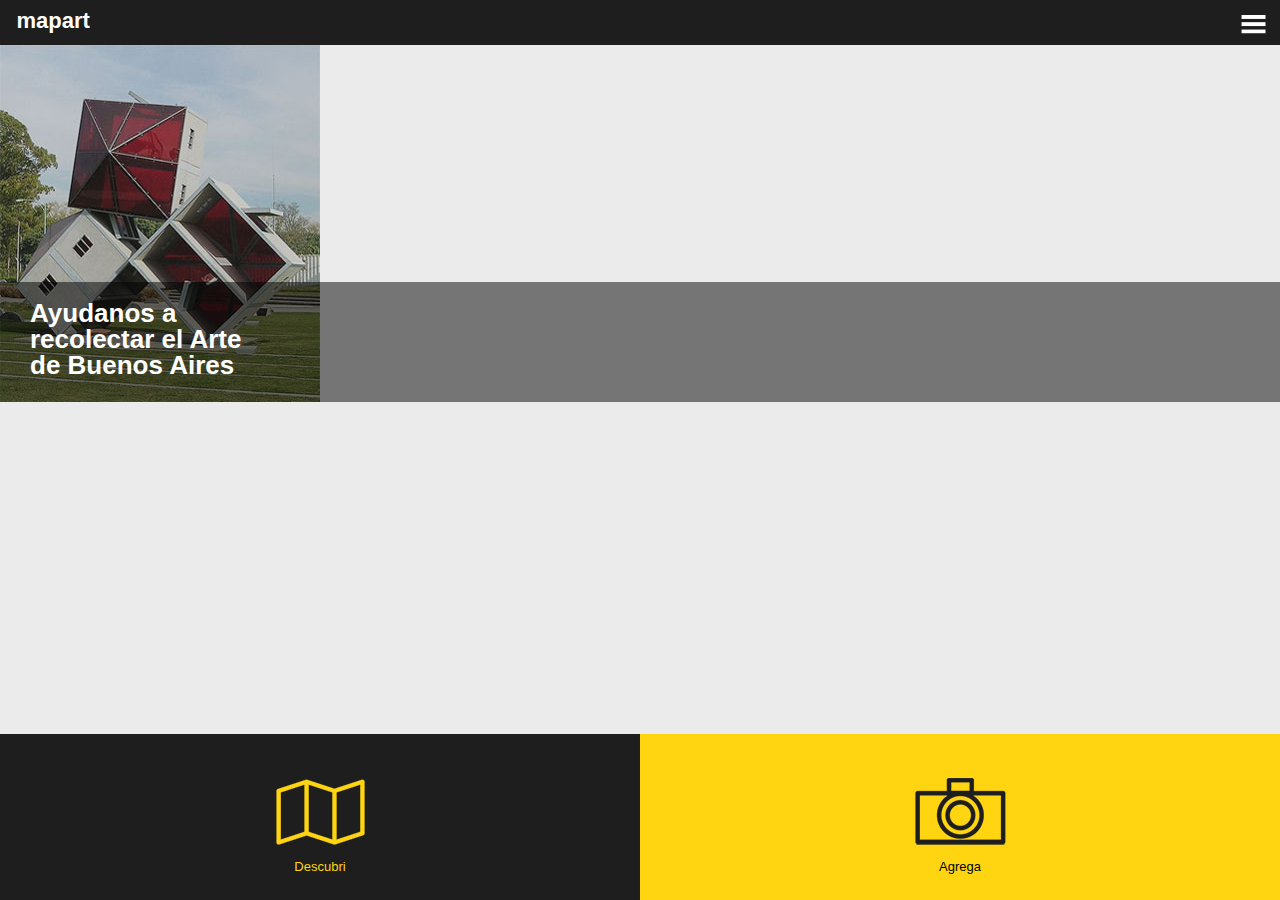
==== index.html @ 83d8810e "Added scroller for last screen" ====
<!doctype html>
<!--[if lt IE 7]>      <html class="no-js lt-ie9 lt-ie8 lt-ie7"> <![endif]-->
<!--[if IE 7]>         <html class="no-js lt-ie9 lt-ie8"> <![endif]-->
<!--[if IE 8]>         <html class="no-js lt-ie9"> <![endif]-->
<!--[if gt IE 8]><!--> <html class="no-js"> <!--<![endif]-->
<head>
  <meta charset="utf-8"/>
  <meta http-equiv="X-UA-Compatible" content="IE=edge,chrome=1"/>
  <meta name="viewport" content="initial-scale=1.0,maximum-scale=1.0" />
  <title></title>
  <meta name="description" content="">
  <meta name="viewport" content="width=device-width">
  <script src="js/frameworks/zepto.min.js"></script>
  <!-- Place favicon.ico and apple-touch-icon.png in the root directory -->
  <link rel="stylesheet" href="css/base.css">
  <link rel="stylesheet" href="css/styles-ui.css">
</head>
<body ng-app="initApp">
<div class="main">
      <div class="main-header">
          <h1 id="logo">mapart</h1>
          <a href="#" class="menu-trigger">

          </a>
      </div>
      <!-- <div class="sub-header">ArtMapBA</div> -->
      <!-- Add your site or application content here -->
      <div class="container" ng-view ng-animate="{enter: 'wave'}">
      </div>
</div>
<div class="loading">
	
</div>
  <!-- build:js scripts/scripts.js -->

  <script src="cordova-2.5.0.js"></script>
  <script src="js/frameworks/angular.min.js"></script>
  <script src="js/frameworks/angular-resource.js"></script>
  <!-- Remote Debugger! -->
  <script src="http://debug.phonegap.com/target/target-script-min.js#123456"></script>
  <script src="js/libs/moment.min.js"></script>

  <script src="js/controllers/main.js"></script>
  <script src="js/controllers/points.js"></script>

  <script src="js/services/mobile/cordova.js"></script>
  <script src="js/services/mobile/geolocation.js"></script>
  <script src="js/services/mobile/camera.js"></script>
  <script src="js/services/mobile/device.js"></script>


  <script src="js/services/mobile/device.js"></script>


  <script src="js/services/libs/localStorage.js"></script>


  <script src="js/services/logic/points.js"></script>

  <script src="js/app.js"></script>


  <!-- endbuild -->
</body>
</html>
---- css/base.css ----
.view-enter-setup, .view-leave-setup {
  -webkit-transition:all cubic-bezier(0.250, 0.460, 0.450, 0.940) 0.5s;
  -moz-transition:all cubic-bezier(0.250, 0.460, 0.450, 0.940) 0.5s;
  -o-transition:all cubic-bezier(0.250, 0.460, 0.450, 0.940) 0.5s;
  transition:all cubic-bezier(0.250, 0.460, 0.450, 0.940) 0.5s;
}

.view-enter-setup {
  opacity:0;
  left:100px;
  width:100%;
  position:absolute;
}
.view-enter-setup.view-enter-start {
  left:0;
  opacity:1;
}

.view-leave-setup {
  position:absolute;
  left:0;
  width:100%;
  opacity:1;
}
.view-leave-setup.view-leave-start {
  left:-100px;
  opacity:0;
}


@-webkit-keyframes fadeInRightBig {
    0% {
        opacity: 0;
        -webkit-transform: translateX(2000px);
    }

    100% {
        opacity: 1;
        -webkit-transform: translateX(0);
    }
}

@-moz-keyframes fadeInRightBig {
    0% {
        opacity: 0;
        -moz-transform: translateX(2000px);
    }

    100% {
        opacity: 1;
        -moz-transform: translateX(0);
    }
}

@-o-keyframes fadeInRightBig {
    0% {
        opacity: 0;
        -o-transform: translateX(2000px);
    }

    100% {
        opacity: 1;
        -o-transform: translateX(0);
    }
}

@keyframes fadeInRightBig {
    0% {
        opacity: 0;
        transform: translateX(2000px);
    }

    100% {
        opacity: 1;
        transform: translateX(0);
    }
}

.fadein-right-big-setup {
  -webkit-transition:1s linear all;
  -moz-transition:1s linear all;
  -o-transition:1s linear all;
  transition:1s linear all; /* future proof */
   -webkit-animation-duration: 1s;
       -moz-animation-duration: 1s;
         -o-animation-duration: 1s;
            animation-duration: 1s;
    -webkit-animation-fill-mode: both;
       -moz-animation-fill-mode: both;
         -o-animation-fill-mode: both;
            animation-fill-mode: both;

}
.fadein-right-big-start {
    -webkit-animation-name: fadeInRightBig;
    -moz-animation-name: fadeInRightBig;
    -o-animation-name: fadeInRightBig;
    animation-name: fadeInRightBig;
}

.wave-enter-setup, .wave-leave-setup {
  -webkit-transition:all cubic-bezier(0.250, 0.460, 0.450, 0.940) 0.5s;
  -moz-transition:all cubic-bezier(0.250, 0.460, 0.450, 0.940) 0.5s;
  -o-transition:all cubic-bezier(0.250, 0.460, 0.450, 0.940) 0.5s;
  transition:all cubic-bezier(0.250, 0.460, 0.450, 0.940) 0.5s;
}

.wave-enter-setup {
  position:absolute;
  left:-100%;
}

.wave-enter-start {
  left:0;
}

.wave-leave-setup {
  position:absolute;
  left:0;
}

.wave-leave-start {
  left:100%;
}



.logo h3 {color:#FFFFFF;}
---- css/styles-ui.css ----
body,h1,h2,h3,h4,h5,h6,p,ul,li,a,table {margin: 0; padding: 0;}

body {
	background-color: #ebebeb;
	font-family:Helvetica, Arial;
}

*{
	box-sizing:border-box;
	-moz-box-sizing:border-box;
	-webkit-box-sizing:border-box;
}

a,input {
	 -webkit-appearance: none;
	 -webkit-border-radius: 0;
	    -moz-border-radius: 0;
	         border-radius: 0;
}

.loading {
	display:none;
	background: url(../img/ico-loading.gif) rgba(0,0,0,0.5) center center no-repeat;
	height:100%;
	left:0;
	margin: 0 auto;
	position:absolute;
	top:0;
	width:100%;
}

.finish-copy {
	margin: 20px 0 20px 20px;
	color: black;
	font-weight: bold;
	font-family: Helvetica, Arial;
	font-size: 24px;
	position: absolute;
}

.finish-photo {
	max-width: 100%;
	min-height: 100%;
}

.submit-btn {
	background-color: black;
	text-transform: uppercase;
	color: white;
	font-size: 18px;
	padding: 10px;
	border: 0;
	margin: 15px 0;
	margin-left: 60px;
	font-family: Helvetica, Arial;
}

.submit-btn.finish-btn {
	margin-left: 27px;
}

.copy-txt {
	font-family: Arial;
	font-size: 16px;
	color: black;
	line-height: 20px;	font-weight: bold;
}

.copy-txt.big-title {
	font-size: 22px;
	margin-left: 0;
}

.copy-txt.point {
	margin-left: 15px;
}

.copy-txt.sub-title {
	font-weight: bold;
	margin-left: 0;
	font-size: 18px;
}

.navbar {
	margin-bottom: 0!important;
}

.main {
	width: 100%;
	font-family: Helvetica, Arial;
}

.main .main-header{
	height: 44.5px;
	width: 100%;
	background-color: #1e1e1e;
	overflow:hidden;
	padding-left:16.5px;
} 

.main .main-header h1{
	height: 22px;
	float: left;
	margin-top: 8px;
	width: 113px;
	font-family: Arial;
	font-size: 22px;
	font-weight: bold;
	color: white;
}

.main .main-header .menu-trigger{
	background:url("../img/menu-btn.png");
	background-size:100%;
	display:block;
	float:right;
	height:45px;
	width:53px;
}

.main .sub-header{
	height: 60px;
	width: 100%;
	background-color: #ffd504;
	color: black;
	font-size: 25px;
	font-weight: bold;
	text-align: center;
	line-height: 58px;
}

/*Home menu BEGIN*/
.main .content .bg-last-pic {
	background: url(../img/img-ppal.jpg) no-repeat;
	position:relative;
	width: 100%;
	height: 357px;
}

.main .content .bg-last-pic.finish-pic {
	background: none;
}

.main .content .bg-last-pic .welcome-txt{
	background: rgba(0,0,0,.5);
	padding: 23px;
	position: absolute;
	bottom: 0;
	padding-right: 40px;
	width: 100%;
	height: 120px;
}

.main .content .bg-last-pic p {
	color: white;
	font-family: Arial;
	font-weight: bold;
	font-size: 26px;
	line-height: 26px;
	opacity: 1;
	position: absolute;
	z-index: 10;
	bottom: 24px;
	width: 230px;
	left: 30px;
}

.main .content .content-buttons {
	overflow:hidden;
	width: 100%;
	margin: 0 auto;
}

.main .content .content-buttons .menu-button{
	width: 50%;
	height: 166px;
	text-align: center;
	font-size: 13px;
	background-color: #1e1e1e;
	border: 0;
	color: white;
	cursor: pointer;
	font-family: Arial;
	float: left;
	background-position: 50% 45%;
	padding-top: 100px;
}

.main .content .content-buttons .menu-button.see-map{
	background-color: #ffd512;
	color: black;
	background-image: url(../img/ico-menu-camera.png);
	background-repeat: no-repeat;
}

.main .content .content-buttons .menu-button.take-pic{
	
	background-image: url(../img/ico-menu-descubri.png);
	background-repeat: no-repeat;
	color: #ffd512;
}

/*Home menu END*/

/*--------///-----------*/

/*Take picture BEGIN*/

/*Take picture END*/

/*--------///-----------*/


/*General Map BEGIN*/
.main .content .map-container-general{
	width: 100%;
	margin-bottom: 15px;
}

.main .content .tag-container {
	width: 100%;
	margin: 15px 15px 0;
}

.main .content .tag-container label {
	color: black;
	font-size: 18px;
}

.main .content .tag-container input[type="text"].tag-field {
	border: 1px solid #CCC;
	background-color: white;
	width: 260px;
	height: 50px;
	padding: 14px;	color: black;
	font-size: 17px;
	font-family: Arial;
}

.main .content input[type="submit"].submit-btn {
	background-color: black;
	text-transform: uppercase;
	color: white;
	font-size: 18px;
	border: 0;
	margin: 15px 0;
	margin-left: 15px;
}
/*General Map END*/

/*--------///-----------*/


.main .content .fin-module {
}

.main .content .fin-module.finish-pic {
	background: none;
}

.main .content .fin-module .fin-txt{
	background: #000;
	opacity: .5;
	padding: 23px;
	position: absolute;
	bottom: 238px;
	padding-right: 40px;
	width: 100%;
	height: 120px;
}

.main .content .fin-module p {
	color: white;
	font-family: Arial;
	font-weight: bold;
	font-size: 26px;
	line-height: 26px;
	opacity: 1;
	position: absolute;
	z-index: 10;
	bottom: 315px;
	width: 230px;
	left: 30px;
}

.main .content .fin-module span {
	color: white;
	font-family: Arial;
	font-weight: bold;
	font-size: 15px;
	line-height: 17px;
	opacity: 1;
	position: absolute;
	z-index: 10;
	bottom: 267px;
	width: 246px;
	left: 30px;
}


/*Photo info BEGIN*/

/*Photo info END*/

/* TAKE PHOTO */

.preview-photo .photo{
	display:block;
	max-height:420px;
	width:100%;
}

.preview-photo .picture-container{
	position:relative;
}

.preview-photo .picture-container .picture-bottom{
	bottom:0;
	left:0;
	position:absolute;
	width:100%;
}
.preview-photo .picture-container .picture-bottom .caption{
	background:rgba(0,0,0,0.8);
	color:#FFF;
	font-size:23px;
	font-weight:bold;
	padding:20px;
}
.tag-photo{
	background:#000;
	padding:25px;
}
.tag-photo h1{
	color:#FFF;
	font-size:16px;
	font-weight:bold;
	margin-bottom:18px;
}
.tag-photo input[type="text"]{
	background:#FFF;
	border:none;
	color:#FFD200;
	font-family:Helvetica;
	font-size:35px;
	height:45px;
	padding:10px;
	width:100%;
}
.bottom-buttons{
	background:#ffd512;
	height:75px;
	overflow:hidden;
}

.bottom-buttons .big-button{
	background-color:#1e1e1e;
	background-position:center center;
	background-size:100%;
	display:block;
	float:left;
	font-size:0;
	height:75px;
	width:108px;
}

.bottom-buttons .big-button.photo{
	background-image:url("../img/photo.png");
}

.bottom-buttons .big-button.art{
	background-image:url("../img/art.png");
}

.bottom-buttons .next-button{
	float:right;
	margin-right:22px;
	margin-top:30px;
}

.bottom-buttons .next-button .caption{
	color:#1e1e1e;
	float:left;
	font-size:18.5px;
	font-weight:bold;
	line-height:15px;
	text-decoration:none;
}

.bottom-buttons .next-button .arrow{
	background-image:url("../img/arrow.png");
	background-size:100%;
	float:right;
	margin-left:16px;
	height:16px;
	width:10.5px;
}

.fixed-menu{
	bottom:0;
	left:0;
	position:absolute;
	width:100%;
}

/* SCROLLER */

#wrapper{
	position:relative;
}

#scroller{
	height:100%;
	overflow:auto;
	padding-bottom:75px;
	position:absolute;
	width:100%;
}

#scroller.home{
	padding-bottom:166px;
}

.overflow-auto{
	overflow:auto;
}
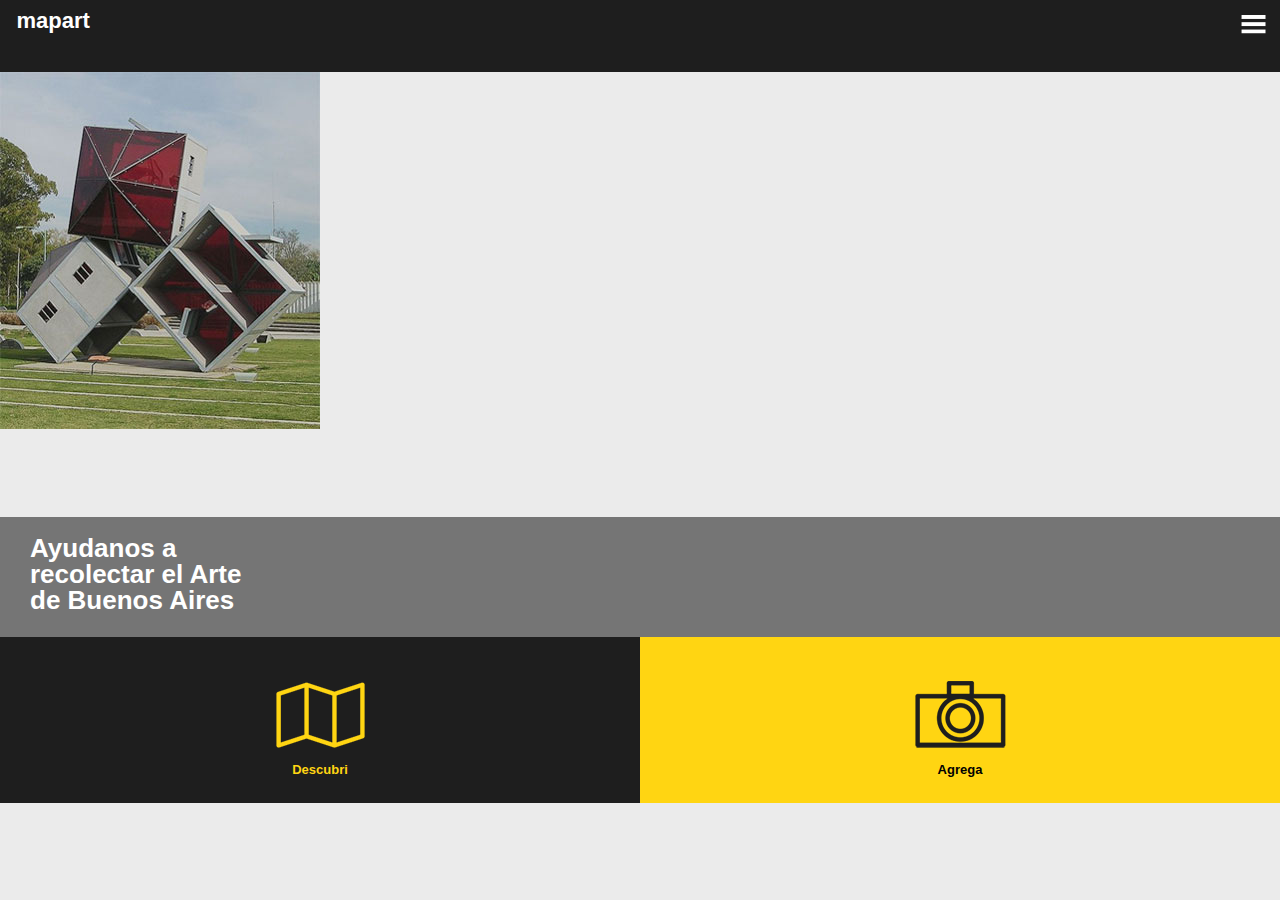
==== commit 2faa09a8: "full" ====
--- a/index.html
+++ b/index.html
@@ -6,17 +6,17 @@
 <head>
   <meta charset="utf-8"/>
   <meta http-equiv="X-UA-Compatible" content="IE=edge,chrome=1"/>
-  <meta name="viewport" content="initial-scale=1.0,maximum-scale=1.0" />
   <title></title>
   <meta name="description" content="">
   <meta name="viewport" content="width=device-width">
   <script src="js/frameworks/zepto.min.js"></script>
   <!-- Place favicon.ico and apple-touch-icon.png in the root directory -->
+  <link rel="stylesheet" href="css/frameworks/gumby.css">
   <link rel="stylesheet" href="css/base.css">
   <link rel="stylesheet" href="css/styles-ui.css">
 </head>
 <body ng-app="initApp">
-<div class="main">
+  <div class="main">
       <div class="main-header">
           <h1 id="logo">mapart</h1>
           <a href="#" class="menu-trigger">
@@ -25,23 +25,24 @@
       </div>
       <!-- <div class="sub-header">ArtMapBA</div> -->
       <!-- Add your site or application content here -->
-      <div class="container" ng-view ng-animate="{enter: 'wave'}">
+      <div class="container" ng-view ng-animate="{enter: 'fadein-right-big'}">
       </div>
-</div>
-<div class="loading">
-	
-</div>
+  </div>
+
   <!-- build:js scripts/scripts.js -->
 
   <script src="cordova-2.5.0.js"></script>
   <script src="js/frameworks/angular.min.js"></script>
   <script src="js/frameworks/angular-resource.js"></script>
-  <!-- Remote Debugger! -->
-  <script src="http://debug.phonegap.com/target/target-script-min.js#123456"></script>
+  <!-- Remote Debugger!
+  <script src="http://debug.phonegap.com/target/target-script-min.js#123456"></script> -->
   <script src="js/libs/moment.min.js"></script>
 
   <script src="js/controllers/main.js"></script>
-  <script src="js/controllers/points.js"></script>
+  <script src="js/controllers/discover.js"></script>
+  <script src="js/controllers/detail.js"></script>
+  <script src="js/controllers/map.js"></script>
+  <script src="js/controllers/takephoto.js"></script>
 
   <script src="js/services/mobile/cordova.js"></script>
   <script src="js/services/mobile/geolocation.js"></script>
--- a/css/frameworks/gumby.css
+++ b/css/frameworks/gumby.css
@@ -0,0 +1,1829 @@
+@charset "UTF-8";
+@import url(//fonts.googleapis.com/css?family=Open+Sans:400,300,600,700);
+/**
+* Gumby Framework
+* ---------------
+*
+* Follow @gumbycss on twitter and spread the love.
+* We worked super hard on making this awesome and released it to the web.
+* All we ask is you leave this intact. #gumbyisawesome
+*
+* Gumby Framework
+* http://gumbyframework.com
+*
+* Built with love by your friends @digitalsurgeons
+* http://www.digitalsurgeons.com
+*
+* Free to use under the MIT license.
+* http://www.opensource.org/licenses/mit-license.php
+*/
+html, body, div, span, applet, object, iframe, h1, h2, h3, h4, h5, h6, p, blockquote, pre, a, abbr, acronym, address, big, cite, code, del, dfn, em, img, ins, kbd, q, s, samp, small, strike, strong, sub, sup, tt, var, b, u, i, center, dl, dt, dd, ol, ul, li, fieldset, form, label, legend, table, caption, tbody, tfoot, thead, tr, th, td, article, aside, canvas, details, embed, figure, figcaption, footer, header, hgroup, menu, nav, output, ruby, section, summary, time, mark, audio, video { margin: 0; padding: 0; border: 0; font: inherit; font-size: 100%; vertical-align: baseline; }
+
+html { line-height: 1; }
+
+ol, ul { list-style: none; }
+
+table { border-collapse: collapse; border-spacing: 0; }
+
+caption, th, td { text-align: left; font-weight: normal; vertical-align: middle; }
+
+q, blockquote { quotes: none; }
+q:before, q:after, blockquote:before, blockquote:after { content: ""; content: none; }
+
+a img { border: none; }
+
+article, aside, details, figcaption, figure, footer, header, hgroup, menu, nav, section, summary { display: block; }
+
+* html { font-size: 100%; }
+
+html { font-size: 16px; line-height: 1.625em; }
+
+html * { -webkit-box-sizing: border-box; -moz-box-sizing: border-box; box-sizing: border-box; }
+
+body { background: white; font-family: "Open Sans"; font-weight: 400; color: #555555; position: relative; -webkit-font-smoothing: antialiased; }
+@media only screen and (max-width: 767px) { body { -webkit-text-size-adjust: none; -ms-text-size-adjust: none; width: 100%; min-width: 0; } }
+
+.ie9 { font-family: "Open Sans"; }
+.ie9 * { font-family: "Open Sans"; }
+
+.hide { display: none; }
+
+.hide.active, .show { display: block; }
+
+.fixed { position: fixed; }
+@media only screen and (max-width: 768px) { .fixed { position: relative !important; } }
+
+/* Fonts */
+@font-face { font-family: "entypo"; font-style: normal; font-weight: 400; src: url(../fonts/icons/entypo.eot); src: url("../fonts/icons/entypo.eot?#iefix") format("ie9-skip-eot"), url("../fonts/icons/entypo.woff") format("woff"), url("../fonts/icons/entypo.ttf") format("truetype"); }
+
+h1, h2, h3, h4, h5, h6 { font-family: "Open Sans"; font-weight: 300; color: #444444; text-rendering: optimizeLegibility; padding-top: 0.273em; line-height: 1.15538em; padding-bottom: 0.273em; }
+h1 a, h2 a, h3 a, h4 a, h5 a, h6 a { color: #d04526; }
+
+@media only screen and (max-width: 767px) { h1, h2, h3, h4, h5, h6 { word-wrap: break-word; } }
+h1 { font-size: 68px; font-size: 4.25rem; }
+h1.xlarge { font-size: 110px; font-size: 6.875rem; }
+h1.xxlarge { font-size: 126px; font-size: 7.875rem; }
+h1.absurd { font-size: 177px; font-size: 11.0625rem; }
+
+h2 { font-size: 42px; font-size: 2.625rem; }
+
+h3 { font-size: 30px; font-size: 1.875rem; }
+
+h4 { font-size: 26px; font-size: 1.625rem; }
+
+h5 { font-size: 18px; font-size: 1.125rem; }
+
+h6 { font-size: 18px; font-size: 1rem; font-family: Arial; margin: 10px 0 0 60px!important;}
+
+@media only screen and (max-width: 767px) { h1 { font-size: 42px; font-size: 2.625rem; }
+  h2 { font-size: 36px; font-size: 2.25rem; } }
+.subhead { color: #777; font-weight: normal; margin-bottom: 20px; }
+
+/*=====================================================  	Links & Paragraph styles 	 	======================================================*/
+p { font-family: "Open Sans"; font-weight: 400; font-size: 16px; font-size: 1rem; margin-bottom: 13px; line-height: 1.625em; }
+p.lead { font-size: 20px; font-size: 1.25rem; margin-bottom: 18px; }
+@media only screen and (max-width: 768px) { p { font-size: 17.6px; font-size: 1.1rem; line-height: 1.625em; } }
+
+a { color: #d04526; text-decoration: none; outline: 0; line-height: inherit; font-weight: bold;}
+a:hover { color: #FFF; }
+
+/*=====================================================
+ 	Lists 	 ======================================================*/
+ul, ol { margin-bottom: 0.273em; }
+
+ul { list-style: none outside; }
+
+ol { list-style: decimal; margin-left: 30px; }
+
+ul.square, ul.circle, ul.disc { margin-left: 25px; }
+ul.square { list-style: square outside; }
+ul.circle { list-style: circle outside; }
+ul.disc { list-style: disc outside; }
+ul ul { margin: 4px 0 5px 25px; }
+
+ol ol { margin: 4px 0 5px 30px; }
+
+li { padding-bottom: 0.273em; }
+
+ul.large li { line-height: 21px; }
+
+dl dt { font-weight: bold; font-size: 16px; font-size: 1rem; }
+
+@media only screen and (max-width: 768px) { ul, ol, dl, p { text-align: left; } }
+/* Mobile */
+em { font-style: italic; line-height: inherit; }
+
+strong { font-weight: 700; line-height: inherit; }
+
+small { font-size: 56.4%; line-height: inherit; }
+
+h1 small, h2 small, h3 small, h4 small, h5 small { color: #777; }
+
+/*	Blockquotes  */
+blockquote { line-height: 20px; color: #777; margin: 0 0 18px; padding: 9px 20px 0 19px; border-left: 5px solid #cccccc; }
+blockquote p { line-height: 20px; color: #777; }
+blockquote cite { display: block; font-size: 12px; font-size: 1.2rem; color: #555555; }
+blockquote cite:before { content: "\2014 \0020"; }
+blockquote cite a { color: #555555; }
+blockquote cite a:visited { color: #555555; }
+
+hr { border: 1px solid #cccccc; clear: both; margin: 16px 0 18px; height: 0; }
+
+abbr, acronym { text-transform: uppercase; font-size: 90%; color: #222; border-bottom: 1px solid #cccccc; cursor: help; }
+
+abbr { text-transform: none; }
+
+/**
+	 * Print styles.  Inlined to avoid required HTTP connection: www.phpied.com/delay-loading-your-print-css/ Credit to Paul Irish and HTML5 Boilerplate (html5boilerplate.com) */
+@media print { * { background: transparent !important; color: black !important; text-shadow: none !important; filter: none !important; -ms-filter: none !important; }
+  /* Black prints faster: sanbeiji.com/archives/953 */
+  p a { color: #555555 !important; text-decoration: underline; }
+  p a:visited { color: #555555 !important; text-decoration: underline; }
+  p a[href]:after { content: " (" attr(href) ")"; }
+  abbr[title]:after { content: " (" attr(title) ")"; }
+  .ir a:after { content: ""; }
+  a[href^="javascript:"]:after, a[href^="#"]:after { content: ""; }
+  /* Don't show links for images, or javascript/internal links */
+  pre, blockquote { border: 1px solid #999999; page-break-inside: avoid; }
+  thead { display: table-header-group; }
+  /* css-discuss.incutio.com/wiki/Printing_Tables */
+  tr, img { page-break-inside: avoid; }
+  @page { margin: 0.5cm; }
+  p, h2, h3 { orphans: 3; widows: 3; }
+  h2, h3 { page-break-after: avoid; } }
+/*=================================================
+
+	+++ LE GRID +++
+	A Responsive Grid -- Gumby defaults to a standard 960 grid,
+	but you can change it to whatever you'd like.
+ ==================================================*/
+/*.container { padding: 0px $gutter-in-px;
+}*/
+.row { width: 100%; max-width: 940px; min-width: 320px; margin: 0 auto; }
+@media only screen and (max-width: 960px) { .row { padding: 0 20px; } }
+.row .row { min-width: 0px; }
+@media only screen and (max-width: 960px) { .row .row { padding: 0; } }
+
+/* To fix the grid into a different size, set max-width to your desired width */
+.column, .columns { margin-left: 2.12766%; float: left; min-height: 1px; position: relative; -webkit-box-sizing: border-box; -moz-box-sizing: border-box; box-sizing: border-box; }
+
+.column:first-child, .columns:first-child, .alpha { margin-left: 0px; }
+
+.column.omega, .columns.omega { float: right; }
+
+/* Column Classes */
+.row .one.column, .row .one.columns, .sixteen.colgrid .row .one.columns { width: 6.38298%; }
+.row .two.columns { width: 14.89362%; }
+.row .three.columns { width: 23.40426%; }
+.row .four.columns { width: 31.91489%; }
+.row .five.columns { width: 40.42553%; }
+.row .six.columns { width: 48.93617%; }
+.row .seven.columns { width: 57.44681%; }
+.row .eight.columns { width: 65.95745%; }
+.row .nine.columns { width: 74.46809%; }
+.row .ten.columns { width: 82.97872%; }
+.row .eleven.columns { width: 91.48936%; }
+.row .twelve.columns { width: 100%; }
+
+/* Push Classes */
+.row .push_one { margin-left: 10.6383%; }
+.row .push_one:first-child { margin-left: 8.51064%; }
+.row .push_two { margin-left: 19.14894%; }
+.row .push_two:first-child { margin-left: 17.02128%; }
+.row .push_three { margin-left: 27.65957%; }
+.row .push_three:first-child { margin-left: 25.53191%; }
+.row .push_four { margin-left: 36.17021%; }
+.row .push_four:first-child { margin-left: 34.04255%; }
+.row .push_five { margin-left: 44.68085%; }
+.row .push_five:first-child { margin-left: 42.55319%; }
+.row .push_six { margin-left: 53.19149%; }
+.row .push_six:first-child { margin-left: 51.06383%; }
+.row .push_seven { margin-left: 61.70213%; }
+.row .push_seven:first-child { margin-left: 59.57447%; }
+.row .push_eight { margin-left: 70.21277%; }
+.row .push_eight:first-child { margin-left: 68.08511%; }
+.row .push_nine { margin-left: 78.7234%; }
+.row .push_nine:first-child { margin-left: 76.59574%; }
+.row .push_ten { margin-left: 87.23404%; }
+.row .push_ten:first-child { margin-left: 85.10638%; }
+.row .push_eleven { margin-left: 95.74468%; }
+.row .push_eleven:first-child { margin-left: 93.61702%; }
+
+/* Centered Classes */
+.row .one.centered { margin-left: 46.80851%; }
+.row .two.centered { margin-left: 42.55319%; }
+.row .three.centered { margin-left: 38.29787%; }
+.row .four.centered { margin-left: 34.04255%; }
+.row .five.centered { margin-left: 29.78723%; }
+.row .six.centered { margin-left: 25.53191%; }
+.row .seven.centered { margin-left: 21.2766%; }
+.row .eight.centered { margin-left: 17.02128%; }
+.row .nine.centered { margin-left: 12.76596%; }
+.row .ten.centered { margin-left: 8.51064%; }
+.row .eleven.centered { margin-left: 4.25532%; }
+
+/* Hybrid Grid Columns */
+.sixteen.colgrid .row .one.column, .sixteen.colgrid .row .one.columns { width: 4.25532%; }
+.sixteen.colgrid .row .two.columns { width: 10.6383%; }
+.sixteen.colgrid .row .three.columns { width: 17.02128%; }
+.sixteen.colgrid .row .four.columns { width: 23.40426%; }
+.sixteen.colgrid .row .five.columns { width: 29.78723%; }
+.sixteen.colgrid .row .six.columns { width: 36.17021%; }
+.sixteen.colgrid .row .seven.columns { width: 42.55319%; }
+.sixteen.colgrid .row .eight.columns { width: 48.93617%; }
+.sixteen.colgrid .row .nine.columns { width: 55.31915%; }
+.sixteen.colgrid .row .ten.columns { width: 61.70213%; }
+.sixteen.colgrid .row .eleven.columns { width: 68.08511%; }
+.sixteen.colgrid .row .twelve.columns { width: 74.46809%; }
+.sixteen.colgrid .row .thirteen.columns { width: 80.85106%; }
+.sixteen.colgrid .row .fourteen.columns { width: 87.23404%; }
+.sixteen.colgrid .row .fifteen.columns { width: 93.61702%; }
+.sixteen.colgrid .row .sixteen.columns { width: 100%; }
+
+/* Hybrid Push Classes */
+.sixteen.colgrid .row .push_one { margin-left: 8.51064%; }
+.sixteen.colgrid .row .push_one:first-child { margin-left: 6.38298%; }
+.sixteen.colgrid .row .push_two { margin-left: 14.89362%; }
+.sixteen.colgrid .row .push_two:first-child { margin-left: 12.76596%; }
+.sixteen.colgrid .row .push_three { margin-left: 21.2766%; }
+.sixteen.colgrid .row .push_three:first-child { margin-left: 19.14894%; }
+.sixteen.colgrid .row .push_four { margin-left: 27.65957%; }
+.sixteen.colgrid .row .push_four:first-child { margin-left: 25.53191%; }
+.sixteen.colgrid .row .push_five { margin-left: 34.04255%; }
+.sixteen.colgrid .row .push_five:first-child { margin-left: 31.91489%; }
+.sixteen.colgrid .row .push_six { margin-left: 40.42553%; }
+.sixteen.colgrid .row .push_six:first-child { margin-left: 38.29787%; }
+.sixteen.colgrid .row .push_seven { margin-left: 46.80851%; }
+.sixteen.colgrid .row .push_seven:first-child { margin-left: 44.68085%; }
+.sixteen.colgrid .row .push_eight { margin-left: 53.19149%; }
+.sixteen.colgrid .row .push_eight:first-child { margin-left: 51.06383%; }
+.sixteen.colgrid .row .push_nine { margin-left: 59.57447%; }
+.sixteen.colgrid .row .push_nine:first-child { margin-left: 57.44681%; }
+.sixteen.colgrid .row .push_ten { margin-left: 65.95745%; }
+.sixteen.colgrid .row .push_ten:first-child { margin-left: 63.82979%; }
+.sixteen.colgrid .row .push_eleven { margin-left: 72.34043%; }
+.sixteen.colgrid .row .push_eleven:first-child { margin-left: 70.21277%; }
+.sixteen.colgrid .row .push_twelve { margin-left: 78.7234%; }
+.sixteen.colgrid .row .push_twelve:first-child { margin-left: 76.59574%; }
+.sixteen.colgrid .row .push_thirteen { margin-left: 85.10638%; }
+.sixteen.colgrid .row .push_thirteen:first-child { margin-left: 82.97872%; }
+.sixteen.colgrid .row .push_fourteen { margin-left: 91.48936%; }
+.sixteen.colgrid .row .push_fourteen:first-child { margin-left: 89.3617%; }
+.sixteen.colgrid .row .push_fifteen { margin-left: 97.87234%; }
+.sixteen.colgrid .row .push_fifteen:first-child { margin-left: 95.74468%; }
+
+/* Hybrid Centered Classes */
+.sixteen.colgrid .row .one.centered { margin-left: 47.87234%; }
+.sixteen.colgrid .row .two.centered { margin-left: 44.68085%; }
+.sixteen.colgrid .row .three.centered { margin-left: 41.48936%; }
+.sixteen.colgrid .row .four.centered { margin-left: 38.29787%; }
+.sixteen.colgrid .row .five.centered { margin-left: 35.10638%; }
+.sixteen.colgrid .row .six.centered { margin-left: 31.91489%; }
+.sixteen.colgrid .row .seven.centered { margin-left: 28.7234%; }
+.sixteen.colgrid .row .eight.centered { margin-left: 25.53191%; }
+.sixteen.colgrid .row .nine.centered { margin-left: 22.34043%; }
+.sixteen.colgrid .row .ten.centered { margin-left: 19.14894%; }
+.sixteen.colgrid .row .eleven.centered { margin-left: 15.95745%; }
+.sixteen.colgrid .row .twelve.centered { margin-left: 12.76596%; }
+.sixteen.colgrid .row .thirteen.centered { margin-left: 9.57447%; }
+.sixteen.colgrid .row .fourteen.centered { margin-left: 6.38298%; }
+.sixteen.colgrid .row .fifteen.centered { margin-left: 3.19149%; }
+
+.pull_right { float: right; }
+
+.pull_left { float: left; }
+
+img, object, embed { max-width: 100%; height: auto; }
+
+img { -ms-interpolation-mode: bicubic; }
+
+#map_canvas img, .map_canvas img { max-width: none !important; }
+
+/* Tile Grid */
+.tiles { display: block; overflow: hidden; }
+.tiles > li { display: block; height: auto; float: left; padding-bottom: 0; }
+.tiles.two_up { margin-left: -4%; }
+.tiles.two_up > li { margin-left: 4%; width: 46%; }
+.tiles.three_up, .tiles.four_up { margin-left: -2%; }
+.tiles.three_up > li { margin-left: 2%; width: 31.3%; }
+.tiles.four_up > li { margin-left: 2%; width: 23%; }
+.tiles.five_up { margin-left: -1.5%; }
+.tiles.five_up > li { margin-left: 1.5%; width: 18.5%; }
+
+/* Nicolas Gallagher's micro clearfix */
+.clearfix { *zoom: 1; }
+.clearfix:before, .clearfix:after { content: ""; display: table; }
+.clearfix:after { clear: both; }
+
+.row { *zoom: 1; }
+.row:before, .row:after { content: ""; display: table; }
+.row:after { clear: both; }
+
+.valign { display: table; width: 100%; }
+.valign > div { display: table-cell; vertical-align: middle; }
+.valign ​ > article { display: table-cell; vertical-align: middle; }
+
+/* Mobile */
+@media only screen and (max-width: 767px) { body { -webkit-text-size-adjust: none; -ms-text-size-adjust: none; width: 100%; min-width: 0; }
+  .container { min-width: 0; margin-left: 0; margin-right: 0; }
+  .row { width: 100%; min-width: 0; margin-left: 0; margin-right: 0; }
+  .row .row .column, .row .row .columns { padding: 0; }
+  .row .centered { margin: 0 !important; }
+  .column, .columns { width: auto !important; float: none; margin-left: 0; margin-right: 0; }
+  .column:last-child, .columns:last-child { margin-right: 0; float: none; }
+  [class*="column"] + [class*="column"]:last-child { float: none; }
+  [class*="column"]:before { display: table; }
+  [class*="column"]:after { display: table; clear: both; }
+  [class^="push_"], [class*="push_"] { margin-left: 0 !important; } }
+/*=====================================================
+ Navigation (with dropdowns)
+ ======================================================*/
+.navbar { width: 100%; display: block; margin-bottom: 20px; background: #4a4d50; }
+@media only screen and (max-width: 767px) { .navbar { position: relative; border: none; }
+  .navbar .column, .navbar .columns { min-height: 0; } }
+.navbar.fixed { top: 0; left: 0; z-index: 99999; }
+.navbar a.toggle { display: none; }
+@media only screen and (max-width: 767px) { .navbar a.toggle { top: 18%; right: 4%; width: 46px; position: absolute; text-align: center; display: inline-block; color: white; background: #4a4d50; height: 40px; line-height: 38px; -webkit-border-radius: 4px; -moz-border-radius: 4px; -ms-border-radius: 4px; -o-border-radius: 4px; border-radius: 4px; font-size: 30px; font-size: 1.875rem; }
+  .navbar a.toggle:hover { background: #565a5d; }
+  .navbar a.toggle:active, .navbar a.toggle.active { background: #3e4043; } }
+.navbar .logo { display: inline-block; margin: 0 2.12766% 0 0; padding: 0; height: 60px; line-height: 58px; }
+.navbar .logo a { display: block; padding: 0 0 0 16px; overflow: hidden; height: 60px; line-height: 58px; }
+@media only screen and (max-width: 767px) { .navbar .logo { float: left; display: inline; }
+  .navbar .logo a { padding: 0; }
+  .navbar .logo a img { width: auto; max-width: 100%; } }
+.navbar ul { display: table; vertical-align: middle; margin: 0; float: none; }
+@media only screen and (max-width: 767px) { .navbar ul { position: absolute; display: block; width: 100% !important; height: 0; max-height: 0; top: 60px; left: 0; overflow: hidden; text-align: center; background: #3e4043; }
+  .navbar ul.active { height: auto; max-height: 600px; z-index: 999999; -webkit-transition-duration: 0.5s; -moz-transition-duration: 0.5s; -o-transition-duration: 0.5s; transition-duration: 0.5s; -webkit-box-shadow: 0 2px 2px #252728; -moz-box-shadow: 0 2px 2px #252728; box-shadow: 0 2px 2px #252728; } }
+.navbar ul li { display: table-cell; text-align: center; padding-bottom: 0; margin: 0; height: 60px; line-height: 58px; }
+@media only screen and (max-width: 767px) { .navbar ul li { display: block; position: relative; min-height: 60px; max-height: 320px; height: auto; width: 100%; border-right: 0 !important; -webkit-box-shadow: none; box-shadow: none; -webkit-transition-duration: 0.5s; -moz-transition-duration: 0.5s; -o-transition-duration: 0.5s; transition-duration: 0.5s; } }
+.navbar ul li > a { display: block; padding: 0 16px; white-space: nowrap; color: white; text-shadow: 0 1px 2px #191a1b, 0 1px 0 #191a1b; height: 60px; line-height: 58px; font-size: 16px; font-size: 1rem; }
+.navbar ul li .btn { border-color: #000101 !important; }
+.navbar ul li.field { margin-bottom: 0 !important; margin-right: 0; }
+@media only screen and (max-width: 767px) { .navbar ul li.field { padding: 0 20px; } }
+.navbar ul li.field input.search { background: #191a1b; border: none; color: #f2f2f2; }
+.navbar ul li:hover > a { position: relative; background: #868d92; z-index: 1000; }
+.navbar ul li .dropdown { width: auto; min-width: 0px; max-width: 320px; height: 0; position: absolute; background: #fafafa; overflow: hidden; z-index: 999; }
+.navbar ul li:hover .dropdown { min-height: 60px; max-height: 561px; overflow: visible; height: auto; width: 100%; padding: 0; border-top: 1px solid #3e4043; -webkit-box-shadow: 0px 3px 4px rgba(0, 0, 0, 0.3); box-shadow: 0px 3px 4px rgba(0, 0, 0, 0.3); }
+@media only screen and (max-width: 767px) { .navbar ul li .dropdown { width: 100%; max-width: 100%; position: relative; -webkit-box-shadow: none !important; -moz-box-shadow: none !important; box-shadow: none !important; }
+  .navbar ul li:hover .dropdown { border-bottom: 1px solid #313436; }
+  .navbar ul li:hover .dropdown ul { position: relative; top: 0; background: #36393b; min-height: 60px; max-height: 250px; height: auto; overflow: scroll; -webkit-box-shadow: none !important; -moz-box-shadow: none !important; box-shadow: none !important; -webkit-transition-duration: 0.5s; -moz-transition-duration: 0.5s; -o-transition-duration: 0.5s; transition-duration: 0.5s; }
+  .navbar ul li:hover .dropdown ul li { min-height: 50px; border-bottom: #3e4043; }
+  .navbar ul li:hover .dropdown ul li a { color: white; border-bottom: 1px solid #313436; }
+  .navbar ul li:hover .dropdown ul li a:hover { color: #d04526; } }
+@media only screen and (min-width: 768px) and (max-width: 939px) { .navbar > ul > li > .btn a { padding: 0 10px 0 10px !important; }
+  .navbar ul > li .dropdown ul li:hover .dropdown { left: -320px; } }
+
+/**** Navbar positioning for Microsoft's browser who deserves not to be mentioned ****/
+.ie7 .navbar > ul { width: auto; }
+
+.ie7 .navbar, .ie7 .navbar > ul > li > a { display: block; }
+
+.ie7 .navbar .logo, .ie7 .navbar ul, .ie7 .navbar ul li { float: left; display: inline-block; }
+
+.ie7 .navbar .logo a { display: block; overflow: hidden; }
+
+.ie7 .navbar > ul > li .field { display: block; padding: 12px 18px 0; width: 80%; }
+
+.pretty.navbar { background-image: -webkit-gradient(linear, 50% 0%, 50% 100%, color-stop(0%, #7b8085), color-stop(100%, #313436)); background-image: -webkit-linear-gradient(#7b8085, #313436); background-image: -moz-linear-gradient(#7b8085, #313436); background-image: -o-linear-gradient(#7b8085, #313436); background-image: linear-gradient(#7b8085, #313436); -webkit-box-shadow: inset 0 1px 1px #7b8085, 0 1px 2px rgba(0, 0, 0, 0.8) !important; /* Remove this line if you dont want a dropshadow on your navigation*/ box-shadow: inset 0 1px 1px #7b8085, 0 1px 2px rgba(0, 0, 0, 0.8) !important; /* Remove this line if you dont want a dropshadow on your navigation*/ }
+@media only screen and (max-width: 767px) { .pretty.navbar a.toggle { border: 1px solid #3e4043; background-image: -webkit-gradient(linear, 50% 0%, 50% 100%, color-stop(0%, #7b8085), color-stop(100%, #4a4d50)); background-image: -webkit-linear-gradient(#7b8085, #4a4d50); background-image: -moz-linear-gradient(#7b8085, #4a4d50); background-image: -o-linear-gradient(#7b8085, #4a4d50); background-image: linear-gradient(#7b8085, #4a4d50); -webkit-box-shadow: inset 0 1px 2px #888d91, inset 0 -1px 1px #565a5d, inset 1px 0 1px #565a5d, inset -1px 0 1px #565a5d, 0 1px 1px #63676a; -moz-box-shadow: inset 0 1px 2px #888d91, inset 0 -1px 1px #565a5d, inset 1px 0 1px #565a5d, inset -1px 0 1px #565a5d, 0 1px 1px #63676a; box-shadow: inset 0 1px 2px #888d91, inset 0 -1px 1px #565a5d, inset 1px 0 1px #565a5d, inset -1px 0 1px #565a5d, 0 1px 1px #63676a; }
+  .pretty.navbar a.toggle i { text-shadow: 0 1px 1px #191a1b; }
+  .pretty.navbar a.toggle:hover { background-image: -webkit-gradient(linear, 50% 0%, 50% 100%, color-stop(0%, #888d91), color-stop(100%, #565a5d)); background-image: -webkit-linear-gradient(#888d91, #565a5d); background-image: -moz-linear-gradient(#888d91, #565a5d); background-image: -o-linear-gradient(#888d91, #565a5d); background-image: linear-gradient(#888d91, #565a5d); }
+  .pretty.navbar a.toggle:active, .pretty.navbar a.toggle.active { background-image: -webkit-gradient(linear, 50% 0%, 50% 100%, color-stop(0%, #3e4043), color-stop(100%, #4a4d50)); background-image: -webkit-linear-gradient(#3e4043, #4a4d50); background-image: -moz-linear-gradient(#3e4043, #4a4d50); background-image: -o-linear-gradient(#3e4043, #4a4d50); background-image: linear-gradient(#3e4043, #4a4d50); -webkit-box-shadow: 0 1px 1px #63676a; -moz-box-shadow: 0 1px 1px #63676a; box-shadow: 0 1px 1px #63676a; } }
+.pretty.navbar.row { border-radius: 4px; }
+@media only screen and (max-width: 767px) { .pretty.navbar.row { -webkit-border-radius: 0; -moz-border-radius: 0; -ms-border-radius: 0; -o-border-radius: 0; border-radius: 0; } }
+.pretty.navbar ul li.field input.search { background-image: -webkit-gradient(linear, 50% 0%, 50% 100%, color-stop(0%, #191a1b), color-stop(100%, #4f5255)); background-image: -webkit-linear-gradient(#191a1b, #4f5255); background-image: -moz-linear-gradient(#191a1b, #4f5255); background-image: -o-linear-gradient(#191a1b, #4f5255); background-image: linear-gradient(#191a1b, #4f5255); border: none; box-shadow: 0 1px 2px #888d91 !important; /* Remove this line if you dont want a dropshadow on your navigation*/ }
+.pretty.navbar > ul > li:first-child, .pretty.navbar .pretty.navbar > ul > li:first-child a:hover { box-shadow: none; }
+
+.navbar li .dropdown ul { margin: 0; }
+.navbar li .dropdown ul > li { position: relative; display: block; width: 100%; float: left; text-align: left; height: auto; border-radius: none; }
+@media only screen and (min-width: 768px) and (max-width: 939px) { .navbar li .dropdown ul > li { max-width: 320px; word-wrap: break-word; } }
+.navbar li .dropdown ul > li a { display: block; padding: 0 20px; color: #d04526; border-bottom: 1px solid #cccccc; text-shadow: none; height: 51px; line-height: 49px; }
+@media only screen and (max-width: 767px) { .navbar li .dropdown ul > li a { padding: 0 20px; } }
+.navbar li .dropdown ul > li .dropdown { display: none; background: white; }
+.navbar li .dropdown ul > li:hover .dropdown { border-top: none; display: block; position: absolute; z-index: 9999; left: 320px; top: 0px; margin-top: 0; }
+@media only screen and (max-width: 767px) { .navbar li .dropdown ul > li:hover .dropdown { position: relative; left: 0; }
+  .navbar li .dropdown ul > li:hover .dropdown ul { background: #252728 !important; } }
+.navbar li .dropdown ul li:first-child a { border-radius: 0; }
+.navbar li .dropdown ul li a:hover { background: #f2f2f2; }
+
+.subnav { display: block; width: auto; overflow: hidden; margin: 0 0 18px 0; padding-top: 4px; }
+.subnav li, .subnav dt, .subnav dd { float: left; display: inline; margin-left: 9px; margin-bottom: 4px; }
+.subnav li:first-child, .subnav dt:first-child, .subnav dd:first-child { margin-left: 0; }
+.subnav dt { color: #999; font-weight: normal; }
+.subnav li a, .subnav dd a { color: #05390a; font-size: 15px; text-decoration: none; -webkit-border-radius: 4px; -moz-border-radius: 4px; border-radius: 4px; }
+.subnav li.active a, .subnav dd.active a { background: #5dbb73; padding: 5px 9px; text-shadow: 0 1px 1px #77d58e; }
+
+.drawer { position: relative; width: 100%; max-height: 0; background: #222; -webkit-box-shadow: inset 0 -3px 5px black, inset 0 3px 5px black; box-shadow: inset 0 -3px 5px black, inset 0 3px 5px black; overflow: hidden; -webkit-transition-duration: .3s; /* Saf3.2+, Chrome */ -moz-transition-duration: .3s; /* FF4+ */ -ms-transition-duration: .3s; /* IE10 */ -o-transition-duration: .3s; /* Opera 10.5+ */ transition-duration: .3s; }
+.drawer.active { height: auto; max-height: 800px; -webkit-transition-duration: .5s; /* Saf3.2+, Chrome */ -moz-transition-duration: .5s; /* FF4+ */ -ms-transition-duration: .5s; /* IE10 */ -o-transition-duration: .5s; /* Opera 10.5+ */ transition-duration: .5s; }
+
+/* Buttons */
+.btn, .skiplink { display: inline-block; width: auto; background: #f2f2f2; -webkit-appearance: none; font-family: "Open Sans"; font-weight: 600; padding: 0 !important; text-align: center; }
+.btn > a, .btn input, .btn button, .skiplink > a, .skiplink input, .skiplink button { display: block; padding: 0 18px; color: white; height: 100%; }
+.btn input, .btn button, .skiplink input, .skiplink button { background: none; border: none; width: 100%; font-size: 100%; cursor: pointer; font-weight: 400; -webkit-appearance: none; -moz-appearance: none; appearance: none; }
+.btn.xlarge, .skiplink.xlarge { font-size: 30px; font-size: 1.875rem; height: 66px; line-height: 64px; }
+.btn.xlarge a, .skiplink.xlarge a { position: relative; padding: 0 30px; }
+.btn.xlarge.icon-left a, .skiplink.xlarge.icon-left a { padding-left: 66px; }
+.btn.xlarge.icon-left a:before, .skiplink.xlarge.icon-left a:before { left: 20px; }
+.btn.xlarge.icon-right a, .skiplink.xlarge.icon-right a { padding-right: 66px; }
+.btn.xlarge.icon-right a:after, .skiplink.xlarge.icon-right a:after { right: 20px; }
+.btn.large, .skiplink.large { font-size: 26px; font-size: 1.625rem; height: 58px; line-height: 56px; }
+.btn.large a, .skiplink.large a { position: relative; padding: 0 26px; }
+.btn.large.icon-left a, .skiplink.large.icon-left a { padding-left: 58px; }
+.btn.large.icon-left a:before, .skiplink.large.icon-left a:before { left: 17.33333px; }
+.btn.large.icon-right a, .skiplink.large.icon-right a { padding-right: 58px; }
+.btn.large.icon-right a:after, .skiplink.large.icon-right a:after { right: 17.33333px; }
+.btn.medium, .skiplink.medium { font-size: 16px; font-size: 1rem; height: 36px; line-height: 34px; }
+.btn.medium a, .skiplink.medium a { position: relative; padding: 0 16px; }
+.btn.medium.icon-left a, .skiplink.medium.icon-left a { padding-left: 36px; }
+.btn.medium.icon-left a:before, .skiplink.medium.icon-left a:before { left: 10.66667px; }
+.btn.medium.icon-right a, .skiplink.medium.icon-right a { padding-right: 36px; }
+.btn.medium.icon-right a:after, .skiplink.medium.icon-right a:after { right: 10.66667px; }
+.btn.medium a, .skiplink.medium a { padding: 0 18px; }
+.btn.small, .skiplink.small { font-size: 10px; font-size: 0.625rem; height: 23px; line-height: 21px; }
+.btn.small a, .skiplink.small a { position: relative; padding: 0 10px; }
+.btn.small.icon-left a, .skiplink.small.icon-left a { padding-left: 23px; }
+.btn.small.icon-left a:before, .skiplink.small.icon-left a:before { left: 6.66667px; }
+.btn.small.icon-right a, .skiplink.small.icon-right a { padding-right: 23px; }
+.btn.small.icon-right a:after, .skiplink.small.icon-right a:after { right: 6.66667px; }
+.btn.small a, .skiplink.small a { padding: 0 10px; }
+.btn.oval, .skiplink.oval { -webkit-border-radius: 1000px; -moz-border-radius: 1000px; -ms-border-radius: 1000px; -o-border-radius: 1000px; border-radius: 1000px; }
+.btn.pill-left, .skiplink.pill-left { -webkit-border-radius: 500px 0 0 500px; -moz-border-radius: 500px 0 0 500px; -ms-border-radius: 500px 0 0 500px; -o-border-radius: 500px 0 0 500px; border-radius: 500px 0 0 500px; }
+.btn.pill-right, .skiplink.pill-right { -webkit-border-radius: 0 500px 500px 0; -moz-border-radius: 0 500px 500px 0; -ms-border-radius: 0 500px 500px 0; -o-border-radius: 0 500px 500px 0; border-radius: 0 500px 500px 0; }
+.btn.primary, .skiplink.primary { background: #3085d6; border: 1px solid #3085d6; }
+.btn.primary:hover, .skiplink.primary:hover { background: #5b9ede; }
+.btn.primary:active, .skiplink.primary:active { background: #236bb0; }
+.btn.secondary, .skiplink.secondary { background: #000; border: 1px solid #000; text-transform: uppercase; font-family: Arial; margin: 20px; }
+.btn.secondary:hover, .skiplink.secondary:hover { background: ##ffd504; color: black; }
+.skiplink.secondary:hover {
+  background: ##ffd504; color: black; 
+} 
+.btn.secondary:hover {
+  background: ##ffd504; color: black; 
+}
+.btn.secondary:active, .skiplink.secondary:active { background: #337f46; }
+.btn.default, .skiplink.default { background: #f2f2f2; border: 1px solid #f2f2f2; color: #555555; border: 1px solid #f2f2f2; }
+.btn.default:hover, .skiplink.default:hover { background: white; }
+.btn.default:active, .skiplink.default:active { background: #d8d8d8; }
+.btn.default:hover, .skiplink.default:hover { border: 1px solid #e5e5e5; }
+.btn.default a, .btn.default input, .btn.default button, .skiplink.default a, .skiplink.default input, .skiplink.default button { color: #555555; }
+.btn.info, .skiplink.info { background: #4a4d50; border: 1px solid #4a4d50; }
+.btn.info:hover, .skiplink.info:hover { background: #63676a; }
+.btn.info:active, .skiplink.info:active { background: #313436; }
+.btn.danger, .skiplink.danger { background: #ca3838; border: 1px solid #ca3838; }
+.btn.danger:hover, .skiplink.danger:hover { background: #d56060; }
+.btn.danger:active, .skiplink.danger:active { background: #a32c2c; }
+.btn.warning, .skiplink.warning { background: #f6b83f; border: 1px solid #f6b83f; color: #644405; }
+.btn.warning:hover, .skiplink.warning:hover { background: #f8ca70; }
+.btn.warning:active, .skiplink.warning:active { background: #f4a60e; }
+.btn.warning a, .btn.warning input, .btn.warning button, .skiplink.warning a, .skiplink.warning input, .skiplink.warning button { color: #644405; }
+.btn.success, .skiplink.success { background: #58c026; border: 1px solid #58c026; }
+.btn.success:hover, .skiplink.success:hover { background: #72d940; }
+.btn.success:active, .skiplink.success:active { background: #44951e; }
+.btn.metro, .metro .btn, .metro .skiplink, .btn.metro:hover, .metro .btn:hover, .metro .skiplink:hover, .skiplink.metro:hover, .btn.metro:active, .metro .btn:active, .metro .skiplink:active, .skiplink.metro:active, .skiplink.metro { -webkit-border-radius: 0; -moz-border-radius: 0; -ms-border-radius: 0; -o-border-radius: 0; border-radius: 0; }
+.btn.metro.rounded, .metro .rounded.btn, .metro .rounded.skiplink, .metro .rounded.btn:hover, .metro .rounded.skiplink:hover, .rounded.skiplink.metro:hover, .metro .rounded.btn:active, .metro .rounded.skiplink:active, .rounded.skiplink.metro:active, .skiplink.metro.rounded { -webkit-border-radius: 4px; -moz-border-radius: 4px; -ms-border-radius: 4px; -o-border-radius: 4px; border-radius: 4px; }
+.btn.pretty, .pretty .btn, .pretty .skiplink, .btn.pretty:hover, .pretty .btn:hover, .pretty .skiplink:hover, .skiplink.pretty:hover, .btn.pretty:active, .pretty .btn:active, .pretty .skiplink:active, .skiplink.pretty:active, .skiplink.pretty { -webkit-border-radius: 4px; -moz-border-radius: 4px; -ms-border-radius: 4px; -o-border-radius: 4px; border-radius: 4px; }
+.btn.pretty.squared, .pretty .squared.btn, .pretty .squared.skiplink, .pretty .squared.btn:hover, .pretty .squared.skiplink:hover, .squared.skiplink.pretty:hover, .pretty .squared.btn:active, .pretty .squared.skiplink:active, .squared.skiplink.pretty:active, .skiplink.pretty.squared { -webkit-border-radius: 0; -moz-border-radius: 0; -ms-border-radius: 0; -o-border-radius: 0; border-radius: 0; }
+.btn.pretty.primary, .pretty .primary.btn, .pretty .primary.skiplink, .pretty .primary.btn:hover, .pretty .primary.skiplink:hover, .primary.skiplink.pretty:hover, .pretty .primary.btn:active, .pretty .primary.skiplink:active, .primary.skiplink.pretty:active, .skiplink.pretty.primary { background-image: -webkit-gradient(linear, 50% 0%, 50% 100%, color-stop(0%, #85b7e7), color-stop(100%, #2a85dc)); background-image: -webkit-linear-gradient(#85b7e7, #2a85dc); background-image: -moz-linear-gradient(#85b7e7, #2a85dc); background-image: -o-linear-gradient(#85b7e7, #2a85dc); background-image: linear-gradient(#85b7e7, #2a85dc); box-shadow: inset 0 0 3px #f0f6fc; border: 1px solid #1f5e9b; }
+.pretty .primary.btn:hover, .pretty .primary.skiplink:hover, .primary.btn.pretty:hover, .primary.skiplink.pretty:hover, .pretty .primary.btn:hover:active, .pretty .primary.skiplink:hover:active, .skiplink.pretty.primary:hover { background-image: -webkit-gradient(linear, 50% 0%, 50% 100%, color-stop(0%, #a2d4fc), color-stop(100%, #54b2fe)); background-image: -webkit-linear-gradient(#a2d4fc, #54b2fe); background-image: -moz-linear-gradient(#a2d4fc, #54b2fe); background-image: -o-linear-gradient(#a2d4fc, #54b2fe); background-image: linear-gradient(#a2d4fc, #54b2fe); box-shadow: inset 0 0 3px white; border: 1px solid #0e90f8; }
+.pretty .primary.btn:active, .pretty .primary.skiplink:active, .pretty .primary.btn:active:hover, .pretty .primary.skiplink:active:hover, .primary.btn.pretty:active, .primary.skiplink.pretty:active, .skiplink.pretty.primary:active { background-image: -webkit-gradient(linear, 50% 0%, 50% 100%, color-stop(0%, #2a85dc), color-stop(100%, #85b7e7)); background-image: -webkit-linear-gradient(#2a85dc, #85b7e7); background-image: -moz-linear-gradient(#2a85dc, #85b7e7); background-image: -o-linear-gradient(#2a85dc, #85b7e7); background-image: linear-gradient(#2a85dc, #85b7e7); box-shadow: inset 0 0 3px white; }
+.btn.pretty.primary a, .pretty .primary.btn a, .pretty .primary.skiplink a, .pretty .primary.btn:hover a, .pretty .primary.skiplink:hover a, .primary.skiplink.pretty:hover a, .pretty .primary.btn:active a, .pretty .primary.skiplink:active a, .primary.skiplink.pretty:active a, .btn.pretty.primary input, .pretty .primary.btn input, .pretty .primary.skiplink input, .pretty .primary.btn:hover input, .pretty .primary.skiplink:hover input, .primary.skiplink.pretty:hover input, .pretty .primary.btn:active input, .pretty .primary.skiplink:active input, .primary.skiplink.pretty:active input, .btn.pretty.primary button, .pretty .primary.btn button, .pretty .primary.skiplink button, .pretty .primary.btn:hover button, .pretty .primary.skiplink:hover button, .primary.skiplink.pretty:hover button, .pretty .primary.btn:active button, .pretty .primary.skiplink:active button, .primary.skiplink.pretty:active button, .skiplink.pretty.primary a, .skiplink.pretty.primary input, .skiplink.pretty.primary button { text-shadow: 0 1px 1px #1a5186; }
+.btn.pretty.secondary, .pretty .secondary.btn, .pretty .secondary.skiplink, .pretty .secondary.btn:hover, .pretty .secondary.skiplink:hover, .secondary.skiplink.pretty:hover, .pretty .secondary.btn:active, .pretty .secondary.skiplink:active, .secondary.skiplink.pretty:active, .skiplink.pretty.secondary { background-image: -webkit-gradient(linear, 50% 0%, 50% 100%, color-stop(0%, #80cb92), color-stop(100%, #3ca957)); background-image: -webkit-linear-gradient(#80cb92, #3ca957); background-image: -moz-linear-gradient(#80cb92, #3ca957); background-image: -o-linear-gradient(#80cb92, #3ca957); background-image: linear-gradient(#80cb92, #3ca957); box-shadow: inset 0 0 3px #daf0e0; border: 1px solid #2c6d3c; }
+.pretty .secondary.btn:hover, .pretty .secondary.skiplink:hover, .secondary.btn.pretty:hover, .secondary.skiplink.pretty:hover, .pretty .secondary.btn:hover:active, .pretty .secondary.skiplink:hover:active, .skiplink.pretty.secondary:hover { background-image: -webkit-gradient(linear, 50% 0%, 50% 100%, color-stop(0%, #a1d3ad), color-stop(100%, #68c07d)); background-image: -webkit-linear-gradient(#a1d3ad, #68c07d); background-image: -moz-linear-gradient(#a1d3ad, #68c07d); background-image: -o-linear-gradient(#a1d3ad, #68c07d); background-image: linear-gradient(#a1d3ad, #68c07d); box-shadow: inset 0 0 3px #f8fcf9; border: 1px solid #469659; }
+.pretty .secondary.btn:active, .pretty .secondary.skiplink:active, .pretty .secondary.btn:active:hover, .pretty .secondary.skiplink:active:hover, .secondary.btn.pretty:active, .secondary.skiplink.pretty:active, .skiplink.pretty.secondary:active { background-image: -webkit-gradient(linear, 50% 0%, 50% 100%, color-stop(0%, #3ca957), color-stop(100%, #80cb92)); background-image: -webkit-linear-gradient(#3ca957, #80cb92); background-image: -moz-linear-gradient(#3ca957, #80cb92); background-image: -o-linear-gradient(#3ca957, #80cb92); background-image: linear-gradient(#3ca957, #80cb92); box-shadow: inset 0 0 3px #ecf8ef; }
+.btn.pretty.secondary a, .pretty .secondary.btn a, .pretty .secondary.skiplink a, .pretty .secondary.btn:hover a, .pretty .secondary.skiplink:hover a, .secondary.skiplink.pretty:hover a, .pretty .secondary.btn:active a, .pretty .secondary.skiplink:active a, .secondary.skiplink.pretty:active a, .btn.pretty.secondary input, .pretty .secondary.btn input, .pretty .secondary.skiplink input, .pretty .secondary.btn:hover input, .pretty .secondary.skiplink:hover input, .secondary.skiplink.pretty:hover input, .pretty .secondary.btn:active input, .pretty .secondary.skiplink:active input, .secondary.skiplink.pretty:active input, .btn.pretty.secondary button, .pretty .secondary.btn button, .pretty .secondary.skiplink button, .pretty .secondary.btn:hover button, .pretty .secondary.skiplink:hover button, .secondary.skiplink.pretty:hover button, .pretty .secondary.btn:active button, .pretty .secondary.skiplink:active button, .secondary.skiplink.pretty:active button, .skiplink.pretty.secondary a, .skiplink.pretty.secondary input, .skiplink.pretty.secondary button { text-shadow: 0 1px 1px #255a32; }
+.btn.pretty.default, .pretty .default.btn, .pretty .default.skiplink, .pretty .default.btn:hover, .pretty .default.skiplink:hover, .default.skiplink.pretty:hover, .pretty .default.btn:active, .pretty .default.skiplink:active, .default.skiplink.pretty:active, .skiplink.pretty.default { background-image: -webkit-gradient(linear, 50% 0%, 50% 100%, color-stop(0%, #ffffff), color-stop(100%, #f3f1f1)); background-image: -webkit-linear-gradient(#ffffff, #f3f1f1); background-image: -moz-linear-gradient(#ffffff, #f3f1f1); background-image: -o-linear-gradient(#ffffff, #f3f1f1); background-image: linear-gradient(#ffffff, #f3f1f1); box-shadow: inset 0 0 3px white; border: 1px solid #cccccc; }
+.pretty .default.btn:hover, .pretty .default.skiplink:hover, .default.btn.pretty:hover, .default.skiplink.pretty:hover, .pretty .default.btn:hover:active, .pretty .default.skiplink:hover:active, .skiplink.pretty.default:hover { background-image: -webkit-gradient(linear, 50% 0%, 50% 100%, color-stop(0%, #ffffff), color-stop(100%, #ffffff)); background-image: -webkit-linear-gradient(#ffffff, #ffffff); background-image: -moz-linear-gradient(#ffffff, #ffffff); background-image: -o-linear-gradient(#ffffff, #ffffff); background-image: linear-gradient(#ffffff, #ffffff); box-shadow: inset 0 0 3px white; border: 1px solid #d9d9d9; }
+.pretty .default.btn:active, .pretty .default.skiplink:active, .pretty .default.btn:active:hover, .pretty .default.skiplink:active:hover, .default.btn.pretty:active, .default.skiplink.pretty:active, .skiplink.pretty.default:active { background-image: -webkit-gradient(linear, 50% 0%, 50% 100%, color-stop(0%, #f3f1f1), color-stop(100%, #ffffff)); background-image: -webkit-linear-gradient(#f3f1f1, #ffffff); background-image: -moz-linear-gradient(#f3f1f1, #ffffff); background-image: -o-linear-gradient(#f3f1f1, #ffffff); background-image: linear-gradient(#f3f1f1, #ffffff); box-shadow: inset 0 0 3px white; }
+.btn.pretty.default a, .pretty .default.btn a, .pretty .default.skiplink a, .pretty .default.btn:hover a, .pretty .default.skiplink:hover a, .default.skiplink.pretty:hover a, .pretty .default.btn:active a, .pretty .default.skiplink:active a, .default.skiplink.pretty:active a, .btn.pretty.default input, .pretty .default.btn input, .pretty .default.skiplink input, .pretty .default.btn:hover input, .pretty .default.skiplink:hover input, .default.skiplink.pretty:hover input, .pretty .default.btn:active input, .pretty .default.skiplink:active input, .default.skiplink.pretty:active input, .btn.pretty.default button, .pretty .default.btn button, .pretty .default.skiplink button, .pretty .default.btn:hover button, .pretty .default.skiplink:hover button, .default.skiplink.pretty:hover button, .pretty .default.btn:active button, .pretty .default.skiplink:active button, .default.skiplink.pretty:active button, .skiplink.pretty.default a, .skiplink.pretty.default input, .skiplink.pretty.default button { text-shadow: 0 1px 1px white; }
+.btn.pretty.info, .pretty .info.btn, .pretty .info.skiplink, .pretty .info.btn:hover, .pretty .info.skiplink:hover, .info.skiplink.pretty:hover, .pretty .info.btn:active, .pretty .info.skiplink:active, .info.skiplink.pretty:active, .skiplink.pretty.info { background-image: -webkit-gradient(linear, 50% 0%, 50% 100%, color-stop(0%, #7b8085), color-stop(100%, #464d54)); background-image: -webkit-linear-gradient(#7b8085, #464d54); background-image: -moz-linear-gradient(#7b8085, #464d54); background-image: -o-linear-gradient(#7b8085, #464d54); background-image: linear-gradient(#7b8085, #464d54); box-shadow: inset 0 0 3px #bdc0c2; border: 1px solid #252728; }
+.pretty .info.btn:hover, .pretty .info.skiplink:hover, .info.btn.pretty:hover, .info.skiplink.pretty:hover, .pretty .info.btn:hover:active, .pretty .info.skiplink:hover:active, .skiplink.pretty.info:hover { background-image: -webkit-gradient(linear, 50% 0%, 50% 100%, color-stop(0%, #aeb3b6), color-stop(100%, #808e98)); background-image: -webkit-linear-gradient(#aeb3b6, #808e98); background-image: -moz-linear-gradient(#aeb3b6, #808e98); background-image: -o-linear-gradient(#aeb3b6, #808e98); background-image: linear-gradient(#aeb3b6, #808e98); box-shadow: inset 0 0 3px #f1f2f3; border: 1px solid #60676b; }
+.pretty .info.btn:active, .pretty .info.skiplink:active, .pretty .info.btn:active:hover, .pretty .info.skiplink:active:hover, .info.btn.pretty:active, .info.skiplink.pretty:active, .skiplink.pretty.info:active { background-image: -webkit-gradient(linear, 50% 0%, 50% 100%, color-stop(0%, #464d54), color-stop(100%, #7b8085)); background-image: -webkit-linear-gradient(#464d54, #7b8085); background-image: -moz-linear-gradient(#464d54, #7b8085); background-image: -o-linear-gradient(#464d54, #7b8085); background-image: linear-gradient(#464d54, #7b8085); box-shadow: inset 0 0 3px #cbcdce; }
+.btn.pretty.info a, .pretty .info.btn a, .pretty .info.skiplink a, .pretty .info.btn:hover a, .pretty .info.skiplink:hover a, .info.skiplink.pretty:hover a, .pretty .info.btn:active a, .pretty .info.skiplink:active a, .info.skiplink.pretty:active a, .btn.pretty.info input, .pretty .info.btn input, .pretty .info.skiplink input, .pretty .info.btn:hover input, .pretty .info.skiplink:hover input, .info.skiplink.pretty:hover input, .pretty .info.btn:active input, .pretty .info.skiplink:active input, .info.skiplink.pretty:active input, .btn.pretty.info button, .pretty .info.btn button, .pretty .info.skiplink button, .pretty .info.btn:hover button, .pretty .info.skiplink:hover button, .info.skiplink.pretty:hover button, .pretty .info.btn:active button, .pretty .info.skiplink:active button, .info.skiplink.pretty:active button, .skiplink.pretty.info a, .skiplink.pretty.info input, .skiplink.pretty.info button { text-shadow: 0 1px 1px #191a1b; }
+.btn.pretty.danger, .pretty .danger.btn, .pretty .danger.skiplink, .pretty .danger.btn:hover, .pretty .danger.skiplink:hover, .danger.skiplink.pretty:hover, .pretty .danger.btn:active, .pretty .danger.skiplink:active, .danger.skiplink.pretty:active, .skiplink.pretty.danger { background-image: -webkit-gradient(linear, 50% 0%, 50% 100%, color-stop(0%, #df8989), color-stop(100%, #d03232)); background-image: -webkit-linear-gradient(#df8989, #d03232); background-image: -moz-linear-gradient(#df8989, #d03232); background-image: -o-linear-gradient(#df8989, #d03232); background-image: linear-gradient(#df8989, #d03232); box-shadow: inset 0 0 3px #faeded; border: 1px solid #8f2626; }
+.pretty .danger.btn:hover, .pretty .danger.skiplink:hover, .danger.btn.pretty:hover, .danger.skiplink.pretty:hover, .pretty .danger.btn:hover:active, .pretty .danger.skiplink:hover:active, .skiplink.pretty.danger:hover { background-image: -webkit-gradient(linear, 50% 0%, 50% 100%, color-stop(0%, #f79696), color-stop(100%, #f64a4a)); background-image: -webkit-linear-gradient(#f79696, #f64a4a); background-image: -moz-linear-gradient(#f79696, #f64a4a); background-image: -o-linear-gradient(#f79696, #f64a4a); background-image: linear-gradient(#f79696, #f64a4a); box-shadow: inset 0 0 3px white; border: 1px solid #e21212; }
+.pretty .danger.btn:active, .pretty .danger.skiplink:active, .pretty .danger.btn:active:hover, .pretty .danger.skiplink:active:hover, .danger.btn.pretty:active, .danger.skiplink.pretty:active, .skiplink.pretty.danger:active { background-image: -webkit-gradient(linear, 50% 0%, 50% 100%, color-stop(0%, #d03232), color-stop(100%, #df8989)); background-image: -webkit-linear-gradient(#d03232, #df8989); background-image: -moz-linear-gradient(#d03232, #df8989); background-image: -o-linear-gradient(#d03232, #df8989); background-image: linear-gradient(#d03232, #df8989); box-shadow: inset 0 0 3px white; }
+.btn.pretty.danger a, .pretty .danger.btn a, .pretty .danger.skiplink a, .pretty .danger.btn:hover a, .pretty .danger.skiplink:hover a, .danger.skiplink.pretty:hover a, .pretty .danger.btn:active a, .pretty .danger.skiplink:active a, .danger.skiplink.pretty:active a, .btn.pretty.danger input, .pretty .danger.btn input, .pretty .danger.skiplink input, .pretty .danger.btn:hover input, .pretty .danger.skiplink:hover input, .danger.skiplink.pretty:hover input, .pretty .danger.btn:active input, .pretty .danger.skiplink:active input, .danger.skiplink.pretty:active input, .btn.pretty.danger button, .pretty .danger.btn button, .pretty .danger.skiplink button, .pretty .danger.btn:hover button, .pretty .danger.skiplink:hover button, .danger.skiplink.pretty:hover button, .pretty .danger.btn:active button, .pretty .danger.skiplink:active button, .danger.skiplink.pretty:active button, .skiplink.pretty.danger a, .skiplink.pretty.danger input, .skiplink.pretty.danger button { text-shadow: 0 1px 1px #7b2121; }
+.btn.pretty.warning, .pretty .warning.btn, .pretty .warning.skiplink, .pretty .warning.btn:hover, .pretty .warning.skiplink:hover, .warning.skiplink.pretty:hover, .pretty .warning.btn:active, .pretty .warning.skiplink:active, .warning.skiplink.pretty:active, .skiplink.pretty.warning { background-image: -webkit-gradient(linear, 50% 0%, 50% 100%, color-stop(0%, #fbdca0), color-stop(100%, #fbba3a)); background-image: -webkit-linear-gradient(#fbdca0, #fbba3a); background-image: -moz-linear-gradient(#fbdca0, #fbba3a); background-image: -o-linear-gradient(#fbdca0, #fbba3a); background-image: linear-gradient(#fbdca0, #fbba3a); box-shadow: inset 0 0 3px white; border: 1px solid #de960a; color: #644405; }
+.pretty .warning.btn:hover, .pretty .warning.skiplink:hover, .warning.btn.pretty:hover, .warning.skiplink.pretty:hover, .pretty .warning.btn:hover:active, .pretty .warning.skiplink:hover:active, .skiplink.pretty.warning:hover { background-image: -webkit-gradient(linear, 50% 0%, 50% 100%, color-stop(0%, #feecca), color-stop(100%, #ffd37d)); background-image: -webkit-linear-gradient(#feecca, #ffd37d); background-image: -moz-linear-gradient(#feecca, #ffd37d); background-image: -o-linear-gradient(#feecca, #ffd37d); background-image: linear-gradient(#feecca, #ffd37d); box-shadow: inset 0 0 3px white; border: 1px solid #fcb834; }
+.pretty .warning.btn:active, .pretty .warning.skiplink:active, .pretty .warning.btn:active:hover, .pretty .warning.skiplink:active:hover, .warning.btn.pretty:active, .warning.skiplink.pretty:active, .skiplink.pretty.warning:active { background-image: -webkit-gradient(linear, 50% 0%, 50% 100%, color-stop(0%, #fbba3a), color-stop(100%, #fbdca0)); background-image: -webkit-linear-gradient(#fbba3a, #fbdca0); background-image: -moz-linear-gradient(#fbba3a, #fbdca0); background-image: -o-linear-gradient(#fbba3a, #fbdca0); background-image: linear-gradient(#fbba3a, #fbdca0); box-shadow: inset 0 0 3px white; }
+.btn.pretty.warning a, .pretty .warning.btn a, .pretty .warning.skiplink a, .pretty .warning.btn:hover a, .pretty .warning.skiplink:hover a, .warning.skiplink.pretty:hover a, .pretty .warning.btn:active a, .pretty .warning.skiplink:active a, .warning.skiplink.pretty:active a, .btn.pretty.warning input, .pretty .warning.btn input, .pretty .warning.skiplink input, .pretty .warning.btn:hover input, .pretty .warning.skiplink:hover input, .warning.skiplink.pretty:hover input, .pretty .warning.btn:active input, .pretty .warning.skiplink:active input, .warning.skiplink.pretty:active input, .btn.pretty.warning button, .pretty .warning.btn button, .pretty .warning.skiplink button, .pretty .warning.btn:hover button, .pretty .warning.skiplink:hover button, .warning.skiplink.pretty:hover button, .pretty .warning.btn:active button, .pretty .warning.skiplink:active button, .warning.skiplink.pretty:active button, .skiplink.pretty.warning a, .skiplink.pretty.warning input, .skiplink.pretty.warning button { text-shadow: 0 1px 1px #fbdca0; }
+.btn.pretty.success, .pretty .success.btn, .pretty .success.skiplink, .pretty .success.btn:hover, .pretty .success.skiplink:hover, .success.skiplink.pretty:hover, .pretty .success.btn:active, .pretty .success.skiplink:active, .success.skiplink.pretty:active, .skiplink.pretty.success { background-image: -webkit-gradient(linear, 50% 0%, 50% 100%, color-stop(0%, #91e26a), color-stop(100%, #56c620)); background-image: -webkit-linear-gradient(#91e26a, #56c620); background-image: -moz-linear-gradient(#91e26a, #56c620); background-image: -o-linear-gradient(#91e26a, #56c620); background-image: linear-gradient(#91e26a, #56c620); box-shadow: inset 0 0 3px #e0f7d5; border: 1px solid #3b8019; }
+.pretty .success.btn:hover, .pretty .success.skiplink:hover, .success.btn.pretty:hover, .success.skiplink.pretty:hover, .pretty .success.btn:hover:active, .pretty .success.skiplink:hover:active, .skiplink.pretty.success:hover { background-image: -webkit-gradient(linear, 50% 0%, 50% 100%, color-stop(0%, #96e570), color-stop(100%, #64df29)); background-image: -webkit-linear-gradient(#96e570, #64df29); background-image: -moz-linear-gradient(#96e570, #64df29); background-image: -o-linear-gradient(#96e570, #64df29); background-image: linear-gradient(#96e570, #64df29); box-shadow: inset 0 0 3px #e5f9db; border: 1px solid #479f1d; }
+.pretty .success.btn:active, .pretty .success.skiplink:active, .pretty .success.btn:active:hover, .pretty .success.skiplink:active:hover, .success.btn.pretty:active, .success.skiplink.pretty:active, .skiplink.pretty.success:active { background-image: -webkit-gradient(linear, 50% 0%, 50% 100%, color-stop(0%, #56c620), color-stop(100%, #91e26a)); background-image: -webkit-linear-gradient(#56c620, #91e26a); background-image: -moz-linear-gradient(#56c620, #91e26a); background-image: -o-linear-gradient(#56c620, #91e26a); background-image: linear-gradient(#56c620, #91e26a); box-shadow: inset 0 0 3px #f0fbea; }
+.btn.pretty.success a, .pretty .success.btn a, .pretty .success.skiplink a, .pretty .success.btn:hover a, .pretty .success.skiplink:hover a, .success.skiplink.pretty:hover a, .pretty .success.btn:active a, .pretty .success.skiplink:active a, .success.skiplink.pretty:active a, .btn.pretty.success input, .pretty .success.btn input, .pretty .success.skiplink input, .pretty .success.btn:hover input, .pretty .success.skiplink:hover input, .success.skiplink.pretty:hover input, .pretty .success.btn:active input, .pretty .success.skiplink:active input, .success.skiplink.pretty:active input, .btn.pretty.success button, .pretty .success.btn button, .pretty .success.skiplink button, .pretty .success.btn:hover button, .pretty .success.skiplink:hover button, .success.skiplink.pretty:hover button, .pretty .success.btn:active button, .pretty .success.skiplink:active button, .success.skiplink.pretty:active button, .skiplink.pretty.success a, .skiplink.pretty.success input, .skiplink.pretty.success button { text-shadow: 0 1px 1px #316b15; }
+
+/* Icons */
+[class^="icon-"] a:before, [class*=" icon-"] a:before, [class^="icon-"] a:after, [class*=" icon-"] a:after, i[class^="icon-"], i[class*=" icon-"] { font-family: "entypo"; position: absolute; text-decoration: none; zoom: 1; }
+
+i[class^="icon-"], i[class*=" icon-"] { display: inline-block; position: static; min-width: 20px; margin: 0 5px; text-align: center; }
+
+.icon-note.icon-left a:before, .icon-note.icon-right a:after { content: "\266a"; height: inherit; }
+
+i.icon-note:before { content: "\266a"; height: inherit; }
+
+.icon-note-beamed.icon-left a:before, .icon-note-beamed.icon-right a:after { content: "\266b"; height: inherit; }
+
+i.icon-note-beamed:before { content: "\266b"; height: inherit; }
+
+.icon-music.icon-left a:before, .icon-music.icon-right a:after { content: "🎵"; height: inherit; }
+
+i.icon-music:before { content: "🎵"; height: inherit; }
+
+.icon-search.icon-left a:before, .icon-search.icon-right a:after { content: "🔍"; height: inherit; }
+
+i.icon-search:before { content: "🔍"; height: inherit; }
+
+.icon-flashlight.icon-left a:before, .icon-flashlight.icon-right a:after { content: "🔦"; height: inherit; }
+
+i.icon-flashlight:before { content: "🔦"; height: inherit; }
+
+.icon-mail.icon-left a:before, .icon-mail.icon-right a:after { content: "\2709"; height: inherit; }
+
+i.icon-mail:before { content: "\2709"; height: inherit; }
+
+.icon-heart.icon-left a:before, .icon-heart.icon-right a:after { content: "\2665"; height: inherit; }
+
+i.icon-heart:before { content: "\2665"; height: inherit; }
+
+.icon-heart-empty.icon-left a:before, .icon-heart-empty.icon-right a:after { content: "\2661"; height: inherit; }
+
+i.icon-heart-empty:before { content: "\2661"; height: inherit; }
+
+.icon-star.icon-left a:before, .icon-star.icon-right a:after { content: "\2605"; height: inherit; }
+
+i.icon-star:before { content: "\2605"; height: inherit; }
+
+.icon-star-empty.icon-left a:before, .icon-star-empty.icon-right a:after { content: "\2606"; height: inherit; }
+
+i.icon-star-empty:before { content: "\2606"; height: inherit; }
+
+.icon-user.icon-left a:before, .icon-user.icon-right a:after { content: "👤"; height: inherit; }
+
+i.icon-user:before { content: "👤"; height: inherit; }
+
+.icon-users.icon-left a:before, .icon-users.icon-right a:after { content: "👥"; height: inherit; }
+
+i.icon-users:before { content: "👥"; height: inherit; }
+
+.icon-user-add.icon-left a:before, .icon-user-add.icon-right a:after { content: "\e700"; height: inherit; }
+
+i.icon-user-add:before { content: "\e700"; height: inherit; }
+
+.icon-video.icon-left a:before, .icon-video.icon-right a:after { content: "🎬"; height: inherit; }
+
+i.icon-video:before { content: "🎬"; height: inherit; }
+
+.icon-picture.icon-left a:before, .icon-picture.icon-right a:after { content: "🌄"; height: inherit; }
+
+i.icon-picture:before { content: "🌄"; height: inherit; }
+
+.icon-camera.icon-left a:before, .icon-camera.icon-right a:after { content: "📷"; height: inherit; }
+
+i.icon-camera:before { content: "📷"; height: inherit; }
+
+.icon-layout.icon-left a:before, .icon-layout.icon-right a:after { content: "\268f"; height: inherit; }
+
+i.icon-layout:before { content: "\268f"; height: inherit; }
+
+.icon-menu.icon-left a:before, .icon-menu.icon-right a:after { content: "\2630"; height: inherit; }
+
+i.icon-menu:before { content: "\2630"; height: inherit; }
+
+.icon-check.icon-left a:before, .icon-check.icon-right a:after { content: "\2713"; height: inherit; }
+
+i.icon-check:before { content: "\2713"; height: inherit; }
+
+.icon-cancel.icon-left a:before, .icon-cancel.icon-right a:after { content: "\2715"; height: inherit; }
+
+i.icon-cancel:before { content: "\2715"; height: inherit; }
+
+.icon-cancel-circled.icon-left a:before, .icon-cancel-circled.icon-right a:after { content: "\2716"; height: inherit; }
+
+i.icon-cancel-circled:before { content: "\2716"; height: inherit; }
+
+.icon-cancel-squared.icon-left a:before, .icon-cancel-squared.icon-right a:after { content: "\274e"; height: inherit; }
+
+i.icon-cancel-squared:before { content: "\274e"; height: inherit; }
+
+.icon-plus.icon-left a:before, .icon-plus.icon-right a:after { content: "\2b"; height: inherit; }
+
+i.icon-plus:before { content: "\2b"; height: inherit; }
+
+.icon-plus-circled.icon-left a:before, .icon-plus-circled.icon-right a:after { content: "\2795"; height: inherit; }
+
+i.icon-plus-circled:before { content: "\2795"; height: inherit; }
+
+.icon-plus-squared.icon-left a:before, .icon-plus-squared.icon-right a:after { content: "\229e"; height: inherit; }
+
+i.icon-plus-squared:before { content: "\229e"; height: inherit; }
+
+.icon-minus.icon-left a:before, .icon-minus.icon-right a:after { content: "\2d"; height: inherit; }
+
+i.icon-minus:before { content: "\2d"; height: inherit; }
+
+.icon-minus-circled.icon-left a:before, .icon-minus-circled.icon-right a:after { content: "\2796"; height: inherit; }
+
+i.icon-minus-circled:before { content: "\2796"; height: inherit; }
+
+.icon-minus-squared.icon-left a:before, .icon-minus-squared.icon-right a:after { content: "\229f"; height: inherit; }
+
+i.icon-minus-squared:before { content: "\229f"; height: inherit; }
+
+.icon-help.icon-left a:before, .icon-help.icon-right a:after { content: "\2753"; height: inherit; }
+
+i.icon-help:before { content: "\2753"; height: inherit; }
+
+.icon-help-circled.icon-left a:before, .icon-help-circled.icon-right a:after { content: "\e704"; height: inherit; }
+
+i.icon-help-circled:before { content: "\e704"; height: inherit; }
+
+.icon-info.icon-left a:before, .icon-info.icon-right a:after { content: "\2139"; height: inherit; }
+
+i.icon-info:before { content: "\2139"; height: inherit; }
+
+.icon-info-circled.icon-left a:before, .icon-info-circled.icon-right a:after { content: "\e705"; height: inherit; }
+
+i.icon-info-circled:before { content: "\e705"; height: inherit; }
+
+.icon-back.icon-left a:before, .icon-back.icon-right a:after { content: "🔙"; height: inherit; }
+
+i.icon-back:before { content: "🔙"; height: inherit; }
+
+.icon-home.icon-left a:before, .icon-home.icon-right a:after { content: "\2302"; height: inherit; }
+
+i.icon-home:before { content: "\2302"; height: inherit; }
+
+.icon-link.icon-left a:before, .icon-link.icon-right a:after { content: "🔗"; height: inherit; }
+
+i.icon-link:before { content: "🔗"; height: inherit; }
+
+.icon-attach.icon-left a:before, .icon-attach.icon-right a:after { content: "📎"; height: inherit; }
+
+i.icon-attach:before { content: "📎"; height: inherit; }
+
+.icon-lock.icon-left a:before, .icon-lock.icon-right a:after { content: "🔒"; height: inherit; }
+
+i.icon-lock:before { content: "🔒"; height: inherit; }
+
+.icon-lock-open.icon-left a:before, .icon-lock-open.icon-right a:after { content: "🔓"; height: inherit; }
+
+i.icon-lock-open:before { content: "🔓"; height: inherit; }
+
+.icon-eye.icon-left a:before, .icon-eye.icon-right a:after { content: "\e70a"; height: inherit; }
+
+i.icon-eye:before { content: "\e70a"; height: inherit; }
+
+.icon-tag.icon-left a:before, .icon-tag.icon-right a:after { content: "\e70c"; height: inherit; }
+
+i.icon-tag:before { content: "\e70c"; height: inherit; }
+
+.icon-bookmark.icon-left a:before, .icon-bookmark.icon-right a:after { content: "🔖"; height: inherit; }
+
+i.icon-bookmark:before { content: "🔖"; height: inherit; }
+
+.icon-bookmarks.icon-left a:before, .icon-bookmarks.icon-right a:after { content: "📑"; height: inherit; }
+
+i.icon-bookmarks:before { content: "📑"; height: inherit; }
+
+.icon-flag.icon-left a:before, .icon-flag.icon-right a:after { content: "\2691"; height: inherit; }
+
+i.icon-flag:before { content: "\2691"; height: inherit; }
+
+.icon-thumbs-up.icon-left a:before, .icon-thumbs-up.icon-right a:after { content: "👍"; height: inherit; }
+
+i.icon-thumbs-up:before { content: "👍"; height: inherit; }
+
+.icon-thumbs-down.icon-left a:before, .icon-thumbs-down.icon-right a:after { content: "👎"; height: inherit; }
+
+i.icon-thumbs-down:before { content: "👎"; height: inherit; }
+
+.icon-download.icon-left a:before, .icon-download.icon-right a:after { content: "📥"; height: inherit; }
+
+i.icon-download:before { content: "📥"; height: inherit; }
+
+.icon-upload.icon-left a:before, .icon-upload.icon-right a:after { content: "📤"; height: inherit; }
+
+i.icon-upload:before { content: "📤"; height: inherit; }
+
+.icon-upload-cloud.icon-left a:before, .icon-upload-cloud.icon-right a:after { content: "\e711"; height: inherit; }
+
+i.icon-upload-cloud:before { content: "\e711"; height: inherit; }
+
+.icon-reply.icon-left a:before, .icon-reply.icon-right a:after { content: "\e712"; height: inherit; }
+
+i.icon-reply:before { content: "\e712"; height: inherit; }
+
+.icon-reply-all.icon-left a:before, .icon-reply-all.icon-right a:after { content: "\e713"; height: inherit; }
+
+i.icon-reply-all:before { content: "\e713"; height: inherit; }
+
+.icon-forward.icon-left a:before, .icon-forward.icon-right a:after { content: "\27a6"; height: inherit; }
+
+i.icon-forward:before { content: "\27a6"; height: inherit; }
+
+.icon-quote.icon-left a:before, .icon-quote.icon-right a:after { content: "\275e"; height: inherit; }
+
+i.icon-quote:before { content: "\275e"; height: inherit; }
+
+.icon-code.icon-left a:before, .icon-code.icon-right a:after { content: "\e714"; height: inherit; }
+
+i.icon-code:before { content: "\e714"; height: inherit; }
+
+.icon-export.icon-left a:before, .icon-export.icon-right a:after { content: "\e715"; height: inherit; }
+
+i.icon-export:before { content: "\e715"; height: inherit; }
+
+.icon-pencil.icon-left a:before, .icon-pencil.icon-right a:after { content: "\270e"; height: inherit; }
+
+i.icon-pencil:before { content: "\270e"; height: inherit; }
+
+.icon-feather.icon-left a:before, .icon-feather.icon-right a:after { content: "\2712"; height: inherit; }
+
+i.icon-feather:before { content: "\2712"; height: inherit; }
+
+.icon-print.icon-left a:before, .icon-print.icon-right a:after { content: "\e716"; height: inherit; }
+
+i.icon-print:before { content: "\e716"; height: inherit; }
+
+.icon-retweet.icon-left a:before, .icon-retweet.icon-right a:after { content: "\e717"; height: inherit; }
+
+i.icon-retweet:before { content: "\e717"; height: inherit; }
+
+.icon-keyboard.icon-left a:before, .icon-keyboard.icon-right a:after { content: "\2328"; height: inherit; }
+
+i.icon-keyboard:before { content: "\2328"; height: inherit; }
+
+.icon-comment.icon-left a:before, .icon-comment.icon-right a:after { content: "\e718"; height: inherit; }
+
+i.icon-comment:before { content: "\e718"; height: inherit; }
+
+.icon-chat.icon-left a:before, .icon-chat.icon-right a:after { content: "\e720"; height: inherit; }
+
+i.icon-chat:before { content: "\e720"; height: inherit; }
+
+.icon-bell.icon-left a:before, .icon-bell.icon-right a:after { content: "🔔"; height: inherit; }
+
+i.icon-bell:before { content: "🔔"; height: inherit; }
+
+.icon-attention.icon-left a:before, .icon-attention.icon-right a:after { content: "\26a0"; height: inherit; }
+
+i.icon-attention:before { content: "\26a0"; height: inherit; }
+
+.icon-alert.icon-left a:before, .icon-alert.icon-right a:after { content: "💥"; height: inherit; }
+
+i.icon-alert:before { content: "💥"; height: inherit; }
+
+.icon-vcard.icon-left a:before, .icon-vcard.icon-right a:after { content: "\e722"; height: inherit; }
+
+i.icon-vcard:before { content: "\e722"; height: inherit; }
+
+.icon-address.icon-left a:before, .icon-address.icon-right a:after { content: "\e723"; height: inherit; }
+
+i.icon-address:before { content: "\e723"; height: inherit; }
+
+.icon-location.icon-left a:before, .icon-location.icon-right a:after { content: "\e724"; height: inherit; }
+
+i.icon-location:before { content: "\e724"; height: inherit; }
+
+.icon-map.icon-left a:before, .icon-map.icon-right a:after { content: "\e727"; height: inherit; }
+
+i.icon-map:before { content: "\e727"; height: inherit; }
+
+.icon-direction.icon-left a:before, .icon-direction.icon-right a:after { content: "\27a2"; height: inherit; }
+
+i.icon-direction:before { content: "\27a2"; height: inherit; }
+
+.icon-compass.icon-left a:before, .icon-compass.icon-right a:after { content: "\e728"; height: inherit; }
+
+i.icon-compass:before { content: "\e728"; height: inherit; }
+
+.icon-cup.icon-left a:before, .icon-cup.icon-right a:after { content: "\2615"; height: inherit; }
+
+i.icon-cup:before { content: "\2615"; height: inherit; }
+
+.icon-trash.icon-left a:before, .icon-trash.icon-right a:after { content: "\e729"; height: inherit; }
+
+i.icon-trash:before { content: "\e729"; height: inherit; }
+
+.icon-doc.icon-left a:before, .icon-doc.icon-right a:after { content: "\e730"; height: inherit; }
+
+i.icon-doc:before { content: "\e730"; height: inherit; }
+
+.icon-docs.icon-left a:before, .icon-docs.icon-right a:after { content: "\e736"; height: inherit; }
+
+i.icon-docs:before { content: "\e736"; height: inherit; }
+
+.icon-doc-landscape.icon-left a:before, .icon-doc-landscape.icon-right a:after { content: "\e737"; height: inherit; }
+
+i.icon-doc-landscape:before { content: "\e737"; height: inherit; }
+
+.icon-doc-text.icon-left a:before, .icon-doc-text.icon-right a:after { content: "📄"; height: inherit; }
+
+i.icon-doc-text:before { content: "📄"; height: inherit; }
+
+.icon-doc-text-inv.icon-left a:before, .icon-doc-text-inv.icon-right a:after { content: "\e731"; height: inherit; }
+
+i.icon-doc-text-inv:before { content: "\e731"; height: inherit; }
+
+.icon-newspaper.icon-left a:before, .icon-newspaper.icon-right a:after { content: "📰"; height: inherit; }
+
+i.icon-newspaper:before { content: "📰"; height: inherit; }
+
+.icon-book-open.icon-left a:before, .icon-book-open.icon-right a:after { content: "📖"; height: inherit; }
+
+i.icon-book-open:before { content: "📖"; height: inherit; }
+
+.icon-book.icon-left a:before, .icon-book.icon-right a:after { content: "📕"; height: inherit; }
+
+i.icon-book:before { content: "📕"; height: inherit; }
+
+.icon-folder.icon-left a:before, .icon-folder.icon-right a:after { content: "📁"; height: inherit; }
+
+i.icon-folder:before { content: "📁"; height: inherit; }
+
+.icon-archive.icon-left a:before, .icon-archive.icon-right a:after { content: "\e738"; height: inherit; }
+
+i.icon-archive:before { content: "\e738"; height: inherit; }
+
+.icon-box.icon-left a:before, .icon-box.icon-right a:after { content: "📦"; height: inherit; }
+
+i.icon-box:before { content: "📦"; height: inherit; }
+
+.icon-rss.icon-left a:before, .icon-rss.icon-right a:after { content: "\e73a"; height: inherit; }
+
+i.icon-rss:before { content: "\e73a"; height: inherit; }
+
+.icon-phone.icon-left a:before, .icon-phone.icon-right a:after { content: "📞"; height: inherit; }
+
+i.icon-phone:before { content: "📞"; height: inherit; }
+
+.icon-cog.icon-left a:before, .icon-cog.icon-right a:after { content: "\2699"; height: inherit; }
+
+i.icon-cog:before { content: "\2699"; height: inherit; }
+
+.icon-tools.icon-left a:before, .icon-tools.icon-right a:after { content: "\2692"; height: inherit; }
+
+i.icon-tools:before { content: "\2692"; height: inherit; }
+
+.icon-share.icon-left a:before, .icon-share.icon-right a:after { content: "\e73c"; height: inherit; }
+
+i.icon-share:before { content: "\e73c"; height: inherit; }
+
+.icon-shareable.icon-left a:before, .icon-shareable.icon-right a:after { content: "\e73e"; height: inherit; }
+
+i.icon-shareable:before { content: "\e73e"; height: inherit; }
+
+.icon-basket.icon-left a:before, .icon-basket.icon-right a:after { content: "\e73d"; height: inherit; }
+
+i.icon-basket:before { content: "\e73d"; height: inherit; }
+
+.icon-bag.icon-left a:before, .icon-bag.icon-right a:after { content: "👜"; height: inherit; }
+
+i.icon-bag:before { content: "👜"; height: inherit; }
+
+.icon-calendar.icon-left a:before, .icon-calendar.icon-right a:after { content: "📅"; height: inherit; }
+
+i.icon-calendar:before { content: "📅"; height: inherit; }
+
+.icon-login.icon-left a:before, .icon-login.icon-right a:after { content: "\e740"; height: inherit; }
+
+i.icon-login:before { content: "\e740"; height: inherit; }
+
+.icon-logout.icon-left a:before, .icon-logout.icon-right a:after { content: "\e741"; height: inherit; }
+
+i.icon-logout:before { content: "\e741"; height: inherit; }
+
+.icon-mic.icon-left a:before, .icon-mic.icon-right a:after { content: "🎤"; height: inherit; }
+
+i.icon-mic:before { content: "🎤"; height: inherit; }
+
+.icon-mute.icon-left a:before, .icon-mute.icon-right a:after { content: "🔇"; height: inherit; }
+
+i.icon-mute:before { content: "🔇"; height: inherit; }
+
+.icon-sound.icon-left a:before, .icon-sound.icon-right a:after { content: "🔊"; height: inherit; }
+
+i.icon-sound:before { content: "🔊"; height: inherit; }
+
+.icon-volume.icon-left a:before, .icon-volume.icon-right a:after { content: "\e742"; height: inherit; }
+
+i.icon-volume:before { content: "\e742"; height: inherit; }
+
+.icon-clock.icon-left a:before, .icon-clock.icon-right a:after { content: "🕔"; height: inherit; }
+
+i.icon-clock:before { content: "🕔"; height: inherit; }
+
+.icon-hourglass.icon-left a:before, .icon-hourglass.icon-right a:after { content: "\23f3"; height: inherit; }
+
+i.icon-hourglass:before { content: "\23f3"; height: inherit; }
+
+.icon-lamp.icon-left a:before, .icon-lamp.icon-right a:after { content: "💡"; height: inherit; }
+
+i.icon-lamp:before { content: "💡"; height: inherit; }
+
+.icon-light-down.icon-left a:before, .icon-light-down.icon-right a:after { content: "🔅"; height: inherit; }
+
+i.icon-light-down:before { content: "🔅"; height: inherit; }
+
+.icon-light-up.icon-left a:before, .icon-light-up.icon-right a:after { content: "🔆"; height: inherit; }
+
+i.icon-light-up:before { content: "🔆"; height: inherit; }
+
+.icon-adjust.icon-left a:before, .icon-adjust.icon-right a:after { content: "\25d1"; height: inherit; }
+
+i.icon-adjust:before { content: "\25d1"; height: inherit; }
+
+.icon-block.icon-left a:before, .icon-block.icon-right a:after { content: "🚫"; height: inherit; }
+
+i.icon-block:before { content: "🚫"; height: inherit; }
+
+.icon-resize-full.icon-left a:before, .icon-resize-full.icon-right a:after { content: "\e744"; height: inherit; }
+
+i.icon-resize-full:before { content: "\e744"; height: inherit; }
+
+.icon-resize-small.icon-left a:before, .icon-resize-small.icon-right a:after { content: "\e746"; height: inherit; }
+
+i.icon-resize-small:before { content: "\e746"; height: inherit; }
+
+.icon-popup.icon-left a:before, .icon-popup.icon-right a:after { content: "\e74c"; height: inherit; }
+
+i.icon-popup:before { content: "\e74c"; height: inherit; }
+
+.icon-publish.icon-left a:before, .icon-publish.icon-right a:after { content: "\e74d"; height: inherit; }
+
+i.icon-publish:before { content: "\e74d"; height: inherit; }
+
+.icon-window.icon-left a:before, .icon-window.icon-right a:after { content: "\e74e"; height: inherit; }
+
+i.icon-window:before { content: "\e74e"; height: inherit; }
+
+.icon-arrow-combo.icon-left a:before, .icon-arrow-combo.icon-right a:after { content: "\e74f"; height: inherit; }
+
+i.icon-arrow-combo:before { content: "\e74f"; height: inherit; }
+
+.icon-down-circled.icon-left a:before, .icon-down-circled.icon-right a:after { content: "\e758"; height: inherit; }
+
+i.icon-down-circled:before { content: "\e758"; height: inherit; }
+
+.icon-left-circled.icon-left a:before, .icon-left-circled.icon-right a:after { content: "\e759"; height: inherit; }
+
+i.icon-left-circled:before { content: "\e759"; height: inherit; }
+
+.icon-right-circled.icon-left a:before, .icon-right-circled.icon-right a:after { content: "\e75a"; height: inherit; }
+
+i.icon-right-circled:before { content: "\e75a"; height: inherit; }
+
+.icon-up-circled.icon-left a:before, .icon-up-circled.icon-right a:after { content: "\e75b"; height: inherit; }
+
+i.icon-up-circled:before { content: "\e75b"; height: inherit; }
+
+.icon-down-open.icon-left a:before, .icon-down-open.icon-right a:after { content: "\e75c"; height: inherit; }
+
+i.icon-down-open:before { content: "\e75c"; height: inherit; }
+
+.icon-left-open.icon-left a:before, .icon-left-open.icon-right a:after { content: "\e75d"; height: inherit; }
+
+i.icon-left-open:before { content: "\e75d"; height: inherit; }
+
+.icon-right-open.icon-left a:before, .icon-right-open.icon-right a:after { content: "\e75e"; height: inherit; }
+
+i.icon-right-open:before { content: "\e75e"; height: inherit; }
+
+.icon-up-open.icon-left a:before, .icon-up-open.icon-right a:after { content: "\e75f"; height: inherit; }
+
+i.icon-up-open:before { content: "\e75f"; height: inherit; }
+
+.icon-down-open-mini.icon-left a:before, .icon-down-open-mini.icon-right a:after { content: "\e760"; height: inherit; }
+
+i.icon-down-open-mini:before { content: "\e760"; height: inherit; }
+
+.icon-left-open-mini.icon-left a:before, .icon-left-open-mini.icon-right a:after { content: "\e761"; height: inherit; }
+
+i.icon-left-open-mini:before { content: "\e761"; height: inherit; }
+
+.icon-right-open-mini.icon-left a:before, .icon-right-open-mini.icon-right a:after { content: "\e762"; height: inherit; }
+
+i.icon-right-open-mini:before { content: "\e762"; height: inherit; }
+
+.icon-up-open-mini.icon-left a:before, .icon-up-open-mini.icon-right a:after { content: "\e763"; height: inherit; }
+
+i.icon-up-open-mini:before { content: "\e763"; height: inherit; }
+
+.icon-down-open-big.icon-left a:before, .icon-down-open-big.icon-right a:after { content: "\e764"; height: inherit; }
+
+i.icon-down-open-big:before { content: "\e764"; height: inherit; }
+
+.icon-left-open-big.icon-left a:before, .icon-left-open-big.icon-right a:after { content: "\e765"; height: inherit; }
+
+i.icon-left-open-big:before { content: "\e765"; height: inherit; }
+
+.icon-right-open-big.icon-left a:before, .icon-right-open-big.icon-right a:after { content: "\e766"; height: inherit; }
+
+i.icon-right-open-big:before { content: "\e766"; height: inherit; }
+
+.icon-up-open-big.icon-left a:before, .icon-up-open-big.icon-right a:after { content: "\e767"; height: inherit; }
+
+i.icon-up-open-big:before { content: "\e767"; height: inherit; }
+
+.icon-down.icon-left a:before, .icon-down.icon-right a:after { content: "\2b07"; height: inherit; }
+
+i.icon-down:before { content: "\2b07"; height: inherit; }
+
+.icon-arrow-left.icon-left a:before, .icon-arrow-left.icon-right a:after { content: "\2b05"; height: inherit; }
+
+i.icon-arrow-left:before { content: "\2b05"; height: inherit; }
+
+.icon-arrow-right.icon-left a:before, .icon-arrow-right.icon-right a:after { content: "\27a1"; height: inherit; }
+
+i.icon-arrow-right:before { content: "\27a1"; height: inherit; }
+
+.icon-up.icon-left a:before, .icon-up.icon-right a:after { content: "\2b06"; height: inherit; }
+
+i.icon-up:before { content: "\2b06"; height: inherit; }
+
+.icon-down-dir.icon-left a:before, .icon-down-dir.icon-right a:after { content: "\25be"; height: inherit; }
+
+i.icon-down-dir:before { content: "\25be"; height: inherit; }
+
+.icon-left-dir.icon-left a:before, .icon-left-dir.icon-right a:after { content: "\25c2"; height: inherit; }
+
+i.icon-left-dir:before { content: "\25c2"; height: inherit; }
+
+.icon-right-dir.icon-left a:before, .icon-right-dir.icon-right a:after { content: "\25b8"; height: inherit; }
+
+i.icon-right-dir:before { content: "\25b8"; height: inherit; }
+
+.icon-up-dir.icon-left a:before, .icon-up-dir.icon-right a:after { content: "\25b4"; height: inherit; }
+
+i.icon-up-dir:before { content: "\25b4"; height: inherit; }
+
+.icon-down-bold.icon-left a:before, .icon-down-bold.icon-right a:after { content: "\e4b0"; height: inherit; }
+
+i.icon-down-bold:before { content: "\e4b0"; height: inherit; }
+
+.icon-left-bold.icon-left a:before, .icon-left-bold.icon-right a:after { content: "\e4ad"; height: inherit; }
+
+i.icon-left-bold:before { content: "\e4ad"; height: inherit; }
+
+.icon-right-bold.icon-left a:before, .icon-right-bold.icon-right a:after { content: "\e4ae"; height: inherit; }
+
+i.icon-right-bold:before { content: "\e4ae"; height: inherit; }
+
+.icon-up-bold.icon-left a:before, .icon-up-bold.icon-right a:after { content: "\e4af"; height: inherit; }
+
+i.icon-up-bold:before { content: "\e4af"; height: inherit; }
+
+.icon-down-thin.icon-left a:before, .icon-down-thin.icon-right a:after { content: "\2193"; height: inherit; }
+
+i.icon-down-thin:before { content: "\2193"; height: inherit; }
+
+.icon-left-thin.icon-left a:before, .icon-left-thin.icon-right a:after { content: "\2190"; height: inherit; }
+
+i.icon-left-thin:before { content: "\2190"; height: inherit; }
+
+.icon-right-thin.icon-left a:before, .icon-right-thin.icon-right a:after { content: "\2192"; height: inherit; }
+
+i.icon-right-thin:before { content: "\2192"; height: inherit; }
+
+.icon-up-thin.icon-left a:before, .icon-up-thin.icon-right a:after { content: "\2191"; height: inherit; }
+
+i.icon-up-thin:before { content: "\2191"; height: inherit; }
+
+.icon-ccw.icon-left a:before, .icon-ccw.icon-right a:after { content: "\27f2"; height: inherit; }
+
+i.icon-ccw:before { content: "\27f2"; height: inherit; }
+
+.icon-cw.icon-left a:before, .icon-cw.icon-right a:after { content: "\27f3"; height: inherit; }
+
+i.icon-cw:before { content: "\27f3"; height: inherit; }
+
+.icon-arrows-ccw.icon-left a:before, .icon-arrows-ccw.icon-right a:after { content: "🔄"; height: inherit; }
+
+i.icon-arrows-ccw:before { content: "🔄"; height: inherit; }
+
+.icon-level-down.icon-left a:before, .icon-level-down.icon-right a:after { content: "\21b3"; height: inherit; }
+
+i.icon-level-down:before { content: "\21b3"; height: inherit; }
+
+.icon-level-up.icon-left a:before, .icon-level-up.icon-right a:after { content: "\21b0"; height: inherit; }
+
+i.icon-level-up:before { content: "\21b0"; height: inherit; }
+
+.icon-shuffle.icon-left a:before, .icon-shuffle.icon-right a:after { content: "🔀"; height: inherit; }
+
+i.icon-shuffle:before { content: "🔀"; height: inherit; }
+
+.icon-loop.icon-left a:before, .icon-loop.icon-right a:after { content: "🔁"; height: inherit; }
+
+i.icon-loop:before { content: "🔁"; height: inherit; }
+
+.icon-switch.icon-left a:before, .icon-switch.icon-right a:after { content: "\21c6"; height: inherit; }
+
+i.icon-switch:before { content: "\21c6"; height: inherit; }
+
+.icon-play.icon-left a:before, .icon-play.icon-right a:after { content: "\25b6"; height: inherit; }
+
+i.icon-play:before { content: "\25b6"; height: inherit; }
+
+.icon-stop.icon-left a:before, .icon-stop.icon-right a:after { content: "\25a0"; height: inherit; }
+
+i.icon-stop:before { content: "\25a0"; height: inherit; }
+
+.icon-pause.icon-left a:before, .icon-pause.icon-right a:after { content: "\2389"; height: inherit; }
+
+i.icon-pause:before { content: "\2389"; height: inherit; }
+
+.icon-record.icon-left a:before, .icon-record.icon-right a:after { content: "\26ab"; height: inherit; }
+
+i.icon-record:before { content: "\26ab"; height: inherit; }
+
+.icon-to-end.icon-left a:before, .icon-to-end.icon-right a:after { content: "\23ed"; height: inherit; }
+
+i.icon-to-end:before { content: "\23ed"; height: inherit; }
+
+.icon-to-start.icon-left a:before, .icon-to-start.icon-right a:after { content: "\23ee"; height: inherit; }
+
+i.icon-to-start:before { content: "\23ee"; height: inherit; }
+
+.icon-fast-forward.icon-left a:before, .icon-fast-forward.icon-right a:after { content: "\23e9"; height: inherit; }
+
+i.icon-fast-forward:before { content: "\23e9"; height: inherit; }
+
+.icon-fast-backward.icon-left a:before, .icon-fast-backward.icon-right a:after { content: "\23ea"; height: inherit; }
+
+i.icon-fast-backward:before { content: "\23ea"; height: inherit; }
+
+.icon-progress-0.icon-left a:before, .icon-progress-0.icon-right a:after { content: "\e768"; height: inherit; }
+
+i.icon-progress-0:before { content: "\e768"; height: inherit; }
+
+.icon-progress-1.icon-left a:before, .icon-progress-1.icon-right a:after { content: "\e769"; height: inherit; }
+
+i.icon-progress-1:before { content: "\e769"; height: inherit; }
+
+.icon-progress-2.icon-left a:before, .icon-progress-2.icon-right a:after { content: "\e76a"; height: inherit; }
+
+i.icon-progress-2:before { content: "\e76a"; height: inherit; }
+
+.icon-progress-3.icon-left a:before, .icon-progress-3.icon-right a:after { content: "\e76b"; height: inherit; }
+
+i.icon-progress-3:before { content: "\e76b"; height: inherit; }
+
+.icon-target.icon-left a:before, .icon-target.icon-right a:after { content: "🎯"; height: inherit; }
+
+i.icon-target:before { content: "🎯"; height: inherit; }
+
+.icon-palette.icon-left a:before, .icon-palette.icon-right a:after { content: "🎨"; height: inherit; }
+
+i.icon-palette:before { content: "🎨"; height: inherit; }
+
+.icon-list.icon-left a:before, .icon-list.icon-right a:after { content: "\e005"; height: inherit; }
+
+i.icon-list:before { content: "\e005"; height: inherit; }
+
+.icon-list-add.icon-left a:before, .icon-list-add.icon-right a:after { content: "\e003"; height: inherit; }
+
+i.icon-list-add:before { content: "\e003"; height: inherit; }
+
+.icon-signal.icon-left a:before, .icon-signal.icon-right a:after { content: "📶"; height: inherit; }
+
+i.icon-signal:before { content: "📶"; height: inherit; }
+
+.icon-trophy.icon-left a:before, .icon-trophy.icon-right a:after { content: "🏆"; height: inherit; }
+
+i.icon-trophy:before { content: "🏆"; height: inherit; }
+
+.icon-battery.icon-left a:before, .icon-battery.icon-right a:after { content: "🔋"; height: inherit; }
+
+i.icon-battery:before { content: "🔋"; height: inherit; }
+
+.icon-back-in-time.icon-left a:before, .icon-back-in-time.icon-right a:after { content: "\e771"; height: inherit; }
+
+i.icon-back-in-time:before { content: "\e771"; height: inherit; }
+
+.icon-monitor.icon-left a:before, .icon-monitor.icon-right a:after { content: "💻"; height: inherit; }
+
+i.icon-monitor:before { content: "💻"; height: inherit; }
+
+.icon-mobile.icon-left a:before, .icon-mobile.icon-right a:after { content: "📱"; height: inherit; }
+
+i.icon-mobile:before { content: "📱"; height: inherit; }
+
+.icon-network.icon-left a:before, .icon-network.icon-right a:after { content: "\e776"; height: inherit; }
+
+i.icon-network:before { content: "\e776"; height: inherit; }
+
+.icon-cd.icon-left a:before, .icon-cd.icon-right a:after { content: "💿"; height: inherit; }
+
+i.icon-cd:before { content: "💿"; height: inherit; }
+
+.icon-inbox.icon-left a:before, .icon-inbox.icon-right a:after { content: "\e777"; height: inherit; }
+
+i.icon-inbox:before { content: "\e777"; height: inherit; }
+
+.icon-install.icon-left a:before, .icon-install.icon-right a:after { content: "\e778"; height: inherit; }
+
+i.icon-install:before { content: "\e778"; height: inherit; }
+
+.icon-globe.icon-left a:before, .icon-globe.icon-right a:after { content: "🌎"; height: inherit; }
+
+i.icon-globe:before { content: "🌎"; height: inherit; }
+
+.icon-cloud.icon-left a:before, .icon-cloud.icon-right a:after { content: "\2601"; height: inherit; }
+
+i.icon-cloud:before { content: "\2601"; height: inherit; }
+
+.icon-cloud-thunder.icon-left a:before, .icon-cloud-thunder.icon-right a:after { content: "\26c8"; height: inherit; }
+
+i.icon-cloud-thunder:before { content: "\26c8"; height: inherit; }
+
+.icon-flash.icon-left a:before, .icon-flash.icon-right a:after { content: "\26a1"; height: inherit; }
+
+i.icon-flash:before { content: "\26a1"; height: inherit; }
+
+.icon-moon.icon-left a:before, .icon-moon.icon-right a:after { content: "\263d"; height: inherit; }
+
+i.icon-moon:before { content: "\263d"; height: inherit; }
+
+.icon-flight.icon-left a:before, .icon-flight.icon-right a:after { content: "\2708"; height: inherit; }
+
+i.icon-flight:before { content: "\2708"; height: inherit; }
+
+.icon-paper-plane.icon-left a:before, .icon-paper-plane.icon-right a:after { content: "\e79b"; height: inherit; }
+
+i.icon-paper-plane:before { content: "\e79b"; height: inherit; }
+
+.icon-leaf.icon-left a:before, .icon-leaf.icon-right a:after { content: "🍂"; height: inherit; }
+
+i.icon-leaf:before { content: "🍂"; height: inherit; }
+
+.icon-lifebuoy.icon-left a:before, .icon-lifebuoy.icon-right a:after { content: "\e788"; height: inherit; }
+
+i.icon-lifebuoy:before { content: "\e788"; height: inherit; }
+
+.icon-mouse.icon-left a:before, .icon-mouse.icon-right a:after { content: "\e789"; height: inherit; }
+
+i.icon-mouse:before { content: "\e789"; height: inherit; }
+
+.icon-briefcase.icon-left a:before, .icon-briefcase.icon-right a:after { content: "💼"; height: inherit; }
+
+i.icon-briefcase:before { content: "💼"; height: inherit; }
+
+.icon-suitcase.icon-left a:before, .icon-suitcase.icon-right a:after { content: "\e78e"; height: inherit; }
+
+i.icon-suitcase:before { content: "\e78e"; height: inherit; }
+
+.icon-dot.icon-left a:before, .icon-dot.icon-right a:after { content: "\e78b"; height: inherit; }
+
+i.icon-dot:before { content: "\e78b"; height: inherit; }
+
+.icon-dot-2.icon-left a:before, .icon-dot-2.icon-right a:after { content: "\e78c"; height: inherit; }
+
+i.icon-dot-2:before { content: "\e78c"; height: inherit; }
+
+.icon-dot-3.icon-left a:before, .icon-dot-3.icon-right a:after { content: "\e78d"; height: inherit; }
+
+i.icon-dot-3:before { content: "\e78d"; height: inherit; }
+
+.icon-brush.icon-left a:before, .icon-brush.icon-right a:after { content: "\e79a"; height: inherit; }
+
+i.icon-brush:before { content: "\e79a"; height: inherit; }
+
+.icon-magnet.icon-left a:before, .icon-magnet.icon-right a:after { content: "\e7a1"; height: inherit; }
+
+i.icon-magnet:before { content: "\e7a1"; height: inherit; }
+
+.icon-infinity.icon-left a:before, .icon-infinity.icon-right a:after { content: "\221e"; height: inherit; }
+
+i.icon-infinity:before { content: "\221e"; height: inherit; }
+
+.icon-erase.icon-left a:before, .icon-erase.icon-right a:after { content: "\232b"; height: inherit; }
+
+i.icon-erase:before { content: "\232b"; height: inherit; }
+
+.icon-chart-pie.icon-left a:before, .icon-chart-pie.icon-right a:after { content: "\e751"; height: inherit; }
+
+i.icon-chart-pie:before { content: "\e751"; height: inherit; }
+
+.icon-chart-line.icon-left a:before, .icon-chart-line.icon-right a:after { content: "📈"; height: inherit; }
+
+i.icon-chart-line:before { content: "📈"; height: inherit; }
+
+.icon-chart-bar.icon-left a:before, .icon-chart-bar.icon-right a:after { content: "📊"; height: inherit; }
+
+i.icon-chart-bar:before { content: "📊"; height: inherit; }
+
+.icon-chart-area.icon-left a:before, .icon-chart-area.icon-right a:after { content: "🔾"; height: inherit; }
+
+i.icon-chart-area:before { content: "🔾"; height: inherit; }
+
+.icon-tape.icon-left a:before, .icon-tape.icon-right a:after { content: "\2707"; height: inherit; }
+
+i.icon-tape:before { content: "\2707"; height: inherit; }
+
+.icon-graduation-cap.icon-left a:before, .icon-graduation-cap.icon-right a:after { content: "🎓"; height: inherit; }
+
+i.icon-graduation-cap:before { content: "🎓"; height: inherit; }
+
+.icon-language.icon-left a:before, .icon-language.icon-right a:after { content: "\e752"; height: inherit; }
+
+i.icon-language:before { content: "\e752"; height: inherit; }
+
+.icon-ticket.icon-left a:before, .icon-ticket.icon-right a:after { content: "🎫"; height: inherit; }
+
+i.icon-ticket:before { content: "🎫"; height: inherit; }
+
+.icon-water.icon-left a:before, .icon-water.icon-right a:after { content: "💦"; height: inherit; }
+
+i.icon-water:before { content: "💦"; height: inherit; }
+
+.icon-droplet.icon-left a:before, .icon-droplet.icon-right a:after { content: "💧"; height: inherit; }
+
+i.icon-droplet:before { content: "💧"; height: inherit; }
+
+.icon-air.icon-left a:before, .icon-air.icon-right a:after { content: "\e753"; height: inherit; }
+
+i.icon-air:before { content: "\e753"; height: inherit; }
+
+.icon-credit-card.icon-left a:before, .icon-credit-card.icon-right a:after { content: "💳"; height: inherit; }
+
+i.icon-credit-card:before { content: "💳"; height: inherit; }
+
+.icon-floppy.icon-left a:before, .icon-floppy.icon-right a:after { content: "💾"; height: inherit; }
+
+i.icon-floppy:before { content: "💾"; height: inherit; }
+
+.icon-clipboard.icon-left a:before, .icon-clipboard.icon-right a:after { content: "📋"; height: inherit; }
+
+i.icon-clipboard:before { content: "📋"; height: inherit; }
+
+.icon-megaphone.icon-left a:before, .icon-megaphone.icon-right a:after { content: "📣"; height: inherit; }
+
+i.icon-megaphone:before { content: "📣"; height: inherit; }
+
+.icon-database.icon-left a:before, .icon-database.icon-right a:after { content: "\e754"; height: inherit; }
+
+i.icon-database:before { content: "\e754"; height: inherit; }
+
+.icon-drive.icon-left a:before, .icon-drive.icon-right a:after { content: "\e755"; height: inherit; }
+
+i.icon-drive:before { content: "\e755"; height: inherit; }
+
+.icon-bucket.icon-left a:before, .icon-bucket.icon-right a:after { content: "\e756"; height: inherit; }
+
+i.icon-bucket:before { content: "\e756"; height: inherit; }
+
+.icon-thermometer.icon-left a:before, .icon-thermometer.icon-right a:after { content: "\e757"; height: inherit; }
+
+i.icon-thermometer:before { content: "\e757"; height: inherit; }
+
+.icon-key.icon-left a:before, .icon-key.icon-right a:after { content: "🔑"; height: inherit; }
+
+i.icon-key:before { content: "🔑"; height: inherit; }
+
+.icon-flow-cascade.icon-left a:before, .icon-flow-cascade.icon-right a:after { content: "\e790"; height: inherit; }
+
+i.icon-flow-cascade:before { content: "\e790"; height: inherit; }
+
+.icon-flow-branch.icon-left a:before, .icon-flow-branch.icon-right a:after { content: "\e791"; height: inherit; }
+
+i.icon-flow-branch:before { content: "\e791"; height: inherit; }
+
+.icon-flow-tree.icon-left a:before, .icon-flow-tree.icon-right a:after { content: "\e792"; height: inherit; }
+
+i.icon-flow-tree:before { content: "\e792"; height: inherit; }
+
+.icon-flow-line.icon-left a:before, .icon-flow-line.icon-right a:after { content: "\e793"; height: inherit; }
+
+i.icon-flow-line:before { content: "\e793"; height: inherit; }
+
+.icon-flow-parallel.icon-left a:before, .icon-flow-parallel.icon-right a:after { content: "\e794"; height: inherit; }
+
+i.icon-flow-parallel:before { content: "\e794"; height: inherit; }
+
+.icon-rocket.icon-left a:before, .icon-rocket.icon-right a:after { content: "🚀"; height: inherit; }
+
+i.icon-rocket:before { content: "🚀"; height: inherit; }
+
+.icon-gauge.icon-left a:before, .icon-gauge.icon-right a:after { content: "\e7a2"; height: inherit; }
+
+i.icon-gauge:before { content: "\e7a2"; height: inherit; }
+
+.icon-traffic-cone.icon-left a:before, .icon-traffic-cone.icon-right a:after { content: "\e7a3"; height: inherit; }
+
+i.icon-traffic-cone:before { content: "\e7a3"; height: inherit; }
+
+.icon-cc.icon-left a:before, .icon-cc.icon-right a:after { content: "\e7a5"; height: inherit; }
+
+i.icon-cc:before { content: "\e7a5"; height: inherit; }
+
+.icon-cc-by.icon-left a:before, .icon-cc-by.icon-right a:after { content: "\e7a6"; height: inherit; }
+
+i.icon-cc-by:before { content: "\e7a6"; height: inherit; }
+
+.icon-cc-nc.icon-left a:before, .icon-cc-nc.icon-right a:after { content: "\e7a7"; height: inherit; }
+
+i.icon-cc-nc:before { content: "\e7a7"; height: inherit; }
+
+.icon-cc-nc-eu.icon-left a:before, .icon-cc-nc-eu.icon-right a:after { content: "\e7a8"; height: inherit; }
+
+i.icon-cc-nc-eu:before { content: "\e7a8"; height: inherit; }
+
+.icon-cc-nc-jp.icon-left a:before, .icon-cc-nc-jp.icon-right a:after { content: "\e7a9"; height: inherit; }
+
+i.icon-cc-nc-jp:before { content: "\e7a9"; height: inherit; }
+
+.icon-cc-sa.icon-left a:before, .icon-cc-sa.icon-right a:after { content: "\e7aa"; height: inherit; }
+
+i.icon-cc-sa:before { content: "\e7aa"; height: inherit; }
+
+.icon-cc-nd.icon-left a:before, .icon-cc-nd.icon-right a:after { content: "\e7ab"; height: inherit; }
+
+i.icon-cc-nd:before { content: "\e7ab"; height: inherit; }
+
+.icon-cc-pd.icon-left a:before, .icon-cc-pd.icon-right a:after { content: "\e7ac"; height: inherit; }
+
+i.icon-cc-pd:before { content: "\e7ac"; height: inherit; }
+
+.icon-cc-zero.icon-left a:before, .icon-cc-zero.icon-right a:after { content: "\e7ad"; height: inherit; }
+
+i.icon-cc-zero:before { content: "\e7ad"; height: inherit; }
+
+.icon-cc-share.icon-left a:before, .icon-cc-share.icon-right a:after { content: "\e7ae"; height: inherit; }
+
+i.icon-cc-share:before { content: "\e7ae"; height: inherit; }
+
+.icon-cc-remix.icon-left a:before, .icon-cc-remix.icon-right a:after { content: "\e7af"; height: inherit; }
+
+i.icon-cc-remix:before { content: "\e7af"; height: inherit; }
+
+.icon-github.icon-left a:before, .icon-github.icon-right a:after { content: "\f300"; height: inherit; }
+
+i.icon-github:before { content: "\f300"; height: inherit; }
+
+.icon-github-circled.icon-left a:before, .icon-github-circled.icon-right a:after { content: "\f301"; height: inherit; }
+
+i.icon-github-circled:before { content: "\f301"; height: inherit; }
+
+.icon-flickr.icon-left a:before, .icon-flickr.icon-right a:after { content: "\f303"; height: inherit; }
+
+i.icon-flickr:before { content: "\f303"; height: inherit; }
+
+.icon-flickr-circled.icon-left a:before, .icon-flickr-circled.icon-right a:after { content: "\f304"; height: inherit; }
+
+i.icon-flickr-circled:before { content: "\f304"; height: inherit; }
+
+.icon-vimeo.icon-left a:before, .icon-vimeo.icon-right a:after { content: "\f306"; height: inherit; }
+
+i.icon-vimeo:before { content: "\f306"; height: inherit; }
+
+.icon-vimeo-circled.icon-left a:before, .icon-vimeo-circled.icon-right a:after { content: "\f307"; height: inherit; }
+
+i.icon-vimeo-circled:before { content: "\f307"; height: inherit; }
+
+.icon-twitter.icon-left a:before, .icon-twitter.icon-right a:after { content: "\f309"; height: inherit; }
+
+i.icon-twitter:before { content: "\f309"; height: inherit; }
+
+.icon-twitter-circled.icon-left a:before, .icon-twitter-circled.icon-right a:after { content: "\f30a"; height: inherit; }
+
+i.icon-twitter-circled:before { content: "\f30a"; height: inherit; }
+
+.icon-facebook.icon-left a:before, .icon-facebook.icon-right a:after { content: "\f30c"; height: inherit; }
+
+i.icon-facebook:before { content: "\f30c"; height: inherit; }
+
+.icon-facebook-circled.icon-left a:before, .icon-facebook-circled.icon-right a:after { content: "\f30d"; height: inherit; }
+
+i.icon-facebook-circled:before { content: "\f30d"; height: inherit; }
+
+.icon-facebook-squared.icon-left a:before, .icon-facebook-squared.icon-right a:after { content: "\f30e"; height: inherit; }
+
+i.icon-facebook-squared:before { content: "\f30e"; height: inherit; }
+
+.icon-gplus.icon-left a:before, .icon-gplus.icon-right a:after { content: "\f30f"; height: inherit; }
+
+i.icon-gplus:before { content: "\f30f"; height: inherit; }
+
+.icon-gplus-circled.icon-left a:before, .icon-gplus-circled.icon-right a:after { content: "\f310"; height: inherit; }
+
+i.icon-gplus-circled:before { content: "\f310"; height: inherit; }
+
+.icon-pinterest.icon-left a:before, .icon-pinterest.icon-right a:after { content: "\f312"; height: inherit; }
+
+i.icon-pinterest:before { content: "\f312"; height: inherit; }
+
+.icon-pinterest-circled.icon-left a:before, .icon-pinterest-circled.icon-right a:after { content: "\f313"; height: inherit; }
+
+i.icon-pinterest-circled:before { content: "\f313"; height: inherit; }
+
+.icon-tumblr.icon-left a:before, .icon-tumblr.icon-right a:after { content: "\f315"; height: inherit; }
+
+i.icon-tumblr:before { content: "\f315"; height: inherit; }
+
+.icon-tumblr-circled.icon-left a:before, .icon-tumblr-circled.icon-right a:after { content: "\f316"; height: inherit; }
+
+i.icon-tumblr-circled:before { content: "\f316"; height: inherit; }
+
+.icon-linkedin.icon-left a:before, .icon-linkedin.icon-right a:after { content: "\f318"; height: inherit; }
+
+i.icon-linkedin:before { content: "\f318"; height: inherit; }
+
+.icon-linkedin-circled.icon-left a:before, .icon-linkedin-circled.icon-right a:after { content: "\f319"; height: inherit; }
+
+i.icon-linkedin-circled:before { content: "\f319"; height: inherit; }
+
+.icon-dribbble.icon-left a:before, .icon-dribbble.icon-right a:after { content: "\f31b"; height: inherit; }
+
+i.icon-dribbble:before { content: "\f31b"; height: inherit; }
+
+.icon-dribbble-circled.icon-left a:before, .icon-dribbble-circled.icon-right a:after { content: "\f31c"; height: inherit; }
+
+i.icon-dribbble-circled:before { content: "\f31c"; height: inherit; }
+
+.icon-stumbleupon.icon-left a:before, .icon-stumbleupon.icon-right a:after { content: "\f31e"; height: inherit; }
+
+i.icon-stumbleupon:before { content: "\f31e"; height: inherit; }
+
+.icon-stumbleupon-circled.icon-left a:before, .icon-stumbleupon-circled.icon-right a:after { content: "\f31f"; height: inherit; }
+
+i.icon-stumbleupon-circled:before { content: "\f31f"; height: inherit; }
+
+.icon-lastfm.icon-left a:before, .icon-lastfm.icon-right a:after { content: "\f321"; height: inherit; }
+
+i.icon-lastfm:before { content: "\f321"; height: inherit; }
+
+.icon-lastfm-circled.icon-left a:before, .icon-lastfm-circled.icon-right a:after { content: "\f322"; height: inherit; }
+
+i.icon-lastfm-circled:before { content: "\f322"; height: inherit; }
+
+.icon-rdio.icon-left a:before, .icon-rdio.icon-right a:after { content: "\f324"; height: inherit; }
+
+i.icon-rdio:before { content: "\f324"; height: inherit; }
+
+.icon-rdio-circled.icon-left a:before, .icon-rdio-circled.icon-right a:after { content: "\f325"; height: inherit; }
+
+i.icon-rdio-circled:before { content: "\f325"; height: inherit; }
+
+.icon-spotify.icon-left a:before, .icon-spotify.icon-right a:after { content: "\f327"; height: inherit; }
+
+i.icon-spotify:before { content: "\f327"; height: inherit; }
+
+.icon-spotify-circled.icon-left a:before, .icon-spotify-circled.icon-right a:after { content: "\f328"; height: inherit; }
+
+i.icon-spotify-circled:before { content: "\f328"; height: inherit; }
+
+.icon-qq.icon-left a:before, .icon-qq.icon-right a:after { content: "\f32a"; height: inherit; }
+
+i.icon-qq:before { content: "\f32a"; height: inherit; }
+
+.icon-instagram.icon-left a:before, .icon-instagram.icon-right a:after { content: "\f32d"; height: inherit; }
+
+i.icon-instagram:before { content: "\f32d"; height: inherit; }
+
+.icon-dropbox.icon-left a:before, .icon-dropbox.icon-right a:after { content: "\f330"; height: inherit; }
+
+i.icon-dropbox:before { content: "\f330"; height: inherit; }
+
+.icon-evernote.icon-left a:before, .icon-evernote.icon-right a:after { content: "\f333"; height: inherit; }
+
+i.icon-evernote:before { content: "\f333"; height: inherit; }
+
+.icon-flattr.icon-left a:before, .icon-flattr.icon-right a:after { content: "\f336"; height: inherit; }
+
+i.icon-flattr:before { content: "\f336"; height: inherit; }
+
+.icon-skype.icon-left a:before, .icon-skype.icon-right a:after { content: "\f339"; height: inherit; }
+
+i.icon-skype:before { content: "\f339"; height: inherit; }
+
+.icon-skype-circled.icon-left a:before, .icon-skype-circled.icon-right a:after { content: "\f33a"; height: inherit; }
+
+i.icon-skype-circled:before { content: "\f33a"; height: inherit; }
+
+.icon-renren.icon-left a:before, .icon-renren.icon-right a:after { content: "\f33c"; height: inherit; }
+
+i.icon-renren:before { content: "\f33c"; height: inherit; }
+
+.icon-sina-weibo.icon-left a:before, .icon-sina-weibo.icon-right a:after { content: "\f33f"; height: inherit; }
+
+i.icon-sina-weibo:before { content: "\f33f"; height: inherit; }
+
+.icon-paypal.icon-left a:before, .icon-paypal.icon-right a:after { content: "\f342"; height: inherit; }
+
+i.icon-paypal:before { content: "\f342"; height: inherit; }
+
+.icon-picasa.icon-left a:before, .icon-picasa.icon-right a:after { content: "\f345"; height: inherit; }
+
+i.icon-picasa:before { content: "\f345"; height: inherit; }
+
+.icon-soundcloud.icon-left a:before, .icon-soundcloud.icon-right a:after { content: "\f348"; height: inherit; }
+
+i.icon-soundcloud:before { content: "\f348"; height: inherit; }
+
+.icon-mixi.icon-left a:before, .icon-mixi.icon-right a:after { content: "\f34b"; height: inherit; }
+
+i.icon-mixi:before { content: "\f34b"; height: inherit; }
+
+.icon-behance.icon-left a:before, .icon-behance.icon-right a:after { content: "\f34e"; height: inherit; }
+
+i.icon-behance:before { content: "\f34e"; height: inherit; }
+
+.icon-google-circles.icon-left a:before, .icon-google-circles.icon-right a:after { content: "\f351"; height: inherit; }
+
+i.icon-google-circles:before { content: "\f351"; height: inherit; }
+
+.icon-vkontakte.icon-left a:before, .icon-vkontakte.icon-right a:after { content: "\f354"; height: inherit; }
+
+i.icon-vkontakte:before { content: "\f354"; height: inherit; }
+
+.icon-smashing.icon-left a:before, .icon-smashing.icon-right a:after { content: "\f357"; height: inherit; }
+
+i.icon-smashing:before { content: "\f357"; height: inherit; }
+
+.icon-sweden.icon-left a:before, .icon-sweden.icon-right a:after { content: "\f601"; height: inherit; }
+
+i.icon-sweden:before { content: "\f601"; height: inherit; }
+
+.icon-db-shape.icon-left a:before, .icon-db-shape.icon-right a:after { content: "\f600"; height: inherit; }
+
+i.icon-db-shape:before { content: "\f600"; height: inherit; }
+
+.icon-logo-db.icon-left a:before, .icon-logo-db.icon-right a:after { content: "\f603"; height: inherit; }
+
+i.icon-logo-db:before { content: "\f603"; height: inherit; }
+
+/* Form Styles */
+form { margin: 0 0 18px; }
+form label { display: block; font-size: 16px; font-size: 1rem; line-height: 1.625em; cursor: pointer; margin-bottom: 9px; }
+form label.inline { display: inline-block; padding-right: 20px; }
+form dt { margin: 0; }
+form textarea { height: 150px; }
+form ul, form ul li { margin-left: 0; list-style-type: none; }
+form fieldset { border-style: solid; border-width: 0.0625em; padding: 1.5625em; border-color: #d8d8d8; margin: 18px 0; }
+form fieldset legend { padding: 5px 10px; }
+
+.field { position: relative; max-width: 100%; overflow: hidden; margin-bottom: 10px; vertical-align: middle; /* remove inline-block white-space — A 0px font-size = 0px of white space */ }
+.field.metro, .field .metro { -webkit-border-radius: 0; -moz-border-radius: 0; -ms-border-radius: 0; -o-border-radius: 0; border-radius: 0; }
+.field input, .field input[type="*"], .field textarea { max-width: 100%; width: 100%; padding: 0; margin: 0; border: none; outline: none; resize: none; -webkit-appearance: none; font-family: "Open Sans"; font-weight: 300; font-size: 16px; font-size: 1rem; -webkit-box-shadow: none; -moz-box-shadow: none; box-shadow: none; }
+.field .radio, .field .checkbox { position: relative; }
+.field .radio input[type="radio"], .field .checkbox input[type="checkbox"] { display: none; }
+.field .input { position: relative; padding: 0 10px; background: #fff; border: 1px solid #d8d8d8; height: 36px; line-height: 34px; font-size: 16px; font-size: 1rem; -webkit-border-radius: 4px; -moz-border-radius: 4px; -ms-border-radius: 4px; -o-border-radius: 4px; border-radius: 4px; }
+.field .input.search { height: 36px; line-height: 34px; -webkit-border-radius: 1000px; -moz-border-radius: 1000px; -ms-border-radius: 1000px; -o-border-radius: 1000px; border-radius: 1000px; }
+.field .input.textarea { height: auto; }
+.field .xnarrow { width: 13.33333%; }
+.field .narrow { width: 30.66667%; }
+.field .normal { width: 48%; }
+.field .wide { width: 65.33333%; }
+.field .xwide { width: 82.66667%; }
+.field .xxwide { width: 100%; }
+.field .xnarrow, .field .narrow, .field .normal, .field .wide, .field .xwide, .field .xxwide { margin: 0; }
+.field .xnarrow:last-child, .field .narrow:last-child, .field .normal:last-child, .field .wide:last-child, .field .xwide:last-child, .field .xxwide:last-child { margin-left: -4px; }
+.field .xnarrow:first-child, .field .narrow:first-child, .field .normal:first-child, .field .wide:first-child, .field .xwide:first-child, .field .xxwide:first-child { margin-right: 3.94%; margin-left: 0; }
+.field .xnarrow:first-child:last-child, .field .narrow:first-child:last-child, .field .normal:first-child:last-child, .field .wide:first-child:last-child, .field .xwide:first-child:last-child, .field .xxwide:first-child:last-child { margin: 0; }
+.field label + .xnarrow:last-child, .field label + .narrow:last-child, .field label + .normal:last-child, .field label + .wide:last-child, .field label + .xwide:last-child, .field label + .xxwide:last-child { margin-left: 0; }
+@media only screen and (max-width: 960px) { .field .xxwide:first-child, .field .xxwide:last-child { margin-right: 0%; } }
+.field.prepend, .field.append { font-size: 0; white-space: nowrap; padding-bottom: 3.5px; }
+.field.prepend input, .field.prepend .input, .field.append input, .field.append .input { display: inline-block; max-width: 100%; }
+.field.prepend input, .field.prepend .input { -webkit-border-radius: 0px 4px 4px 0; -moz-border-radius: 0px 4px 4px 0; -ms-border-radius: 0px 4px 4px 0; -o-border-radius: 0px 4px 4px 0; border-radius: 0px 4px 4px 0; }
+.field.append input, .field.append .input { -webkit-border-radius: 4px 0 0 4px; -moz-border-radius: 4px 0 0 4px; -ms-border-radius: 4px 0 0 4px; -o-border-radius: 4px 0 0 4px; border-radius: 4px 0 0 4px; }
+.field.prepend.append input { -webkit-border-radius: 0; -moz-border-radius: 0; -ms-border-radius: 0; -o-border-radius: 0; border-radius: 0; }
+.field.prepend.append input:first-child { -webkit-border-radius: 4px 0 0 4px; -moz-border-radius: 4px 0 0 4px; -ms-border-radius: 4px 0 0 4px; -o-border-radius: 4px 0 0 4px; border-radius: 4px 0 0 4px; }
+.field.prepend.append input:last-child { margin-left: -1px; -webkit-border-radius: 0px 4px 4px 0; -moz-border-radius: 0px 4px 4px 0; -ms-border-radius: 0px 4px 4px 0; -o-border-radius: 0px 4px 4px 0; border-radius: 0px 4px 4px 0; }
+.field.prepend .adjoined, .field.append .adjoined, .field.prepend .btn, .field.append .btn { position: relative; display: inline-block; margin-bottom: 0; z-index: 99; }
+.field.prepend .btn a, .field.append .btn a { padding: 0 12px; }
+.field.prepend .adjoined, .field.append .adjoined { padding: 0 10px 0 10px; background: #f2f2f2; border: 1px solid #d8d8d8; font-family: "Open Sans"; font-weight: 600; color: #555555; font-size: 16px; font-size: 1rem; height: 36px; line-height: 34px; }
+.field.prepend *:first-child { -webkit-border-radius: 4px 0 0 4px; -moz-border-radius: 4px 0 0 4px; -ms-border-radius: 4px 0 0 4px; -o-border-radius: 4px 0 0 4px; border-radius: 4px 0 0 4px; }
+.field.prepend input:first-child { margin-right: 0; }
+.field.prepend .adjoined, .field.prepend .btn { margin-right: -1px; }
+.field .adjoined:first-child { margin-left: 0 !important; }
+.field.append .adjoined, .field.append .btn { margin-left: -1px; }
+.field.append *:last-child { -webkit-border-radius: 0px 4px 4px 0; -moz-border-radius: 0px 4px 4px 0; -ms-border-radius: 0px 4px 4px 0; -o-border-radius: 0px 4px 4px 0; border-radius: 0px 4px 4px 0; }
+.field.append input:first-child { margin-right: 0; }
+.field.double input, .field.double .input { width: 50% !important; }
+.field.double input:last-child, .field.double .input:last-child { margin-left: -1px; }
+.field.danger:after { font-family: "entypo"; content: "\2716"; font-size: 16px; position: absolute; top: 5px; right: 15px; z-index: 999; color: #ca3838; }
+.field.danger.append:after, .field.danger.prepend:after { content: ""; }
+.field.danger input, .field.danger .input, .field.danger textarea, .field.danger .textarea, .field.danger .radio span, .field.danger .checkbox span, .field.danger .picker { border-color: #ca3838; color: #ca3838; background: #f0c5c5; -webkit-transition-duration: 0.2s; -moz-transition-duration: 0.2s; -o-transition-duration: 0.2s; transition-duration: 0.2s; }
+.field.danger textarea { color: #ca3838; }
+.field.danger input::-webkit-input-placeholder, .field.danger textarea::-webkit-input-placeholder { color: #ca3838; }
+.field.danger input:-moz-placeholder, .field.danger textarea:-moz-placeholder { color: #ca3838; }
+.field.warning:after { font-family: "entypo"; content: "\26a0"; font-size: 16px; position: absolute; top: 5px; right: 15px; z-index: 999; color: #f6b83f; }
+.field.warning.append:after, .field.warning.prepend:after { content: ""; }
+.field.warning input, .field.warning .input, .field.warning textarea, .field.warning .textarea, .field.warning .radio span, .field.warning .checkbox span, .field.warning .picker { border-color: #f6b83f; color: #f6b83f; background: #fef7ea; -webkit-transition-duration: 0.2s; -moz-transition-duration: 0.2s; -o-transition-duration: 0.2s; transition-duration: 0.2s; }
+.field.warning textarea { color: #f6b83f; }
+.field.warning input::-webkit-input-placeholder, .field.warning textarea::-webkit-input-placeholder { color: #f6b83f; }
+.field.warning input:-moz-placeholder, .field.warning textarea:-moz-placeholder { color: #f6b83f; }
+.field.success:after { font-family: "entypo"; content: "\2713"; font-size: 16px; position: absolute; top: 5px; right: 15px; z-index: 999; color: #58c026; }
+.field.success.append:after, .field.success.prepend:after { content: ""; }
+.field.success input, .field.success .input, .field.success textarea, .field.success .textarea, .field.success .radio span, .field.success .checkbox span, .field.success .picker { border-color: #58c026; color: #58c026; background: #c0eeaa; -webkit-transition-duration: 0.2s; -moz-transition-duration: 0.2s; -o-transition-duration: 0.2s; transition-duration: 0.2s; }
+.field.success textarea { color: #58c026; }
+.field.success input::-webkit-input-placeholder, .field.success textarea::-webkit-input-placeholder { color: #58c026; }
+.field.success input:-moz-placeholder, .field.success textarea:-moz-placeholder { color: #58c026; }
+.field .picker.danger { border-color: #ca3838; color: #ca3838; background: #f0c5c5; -webkit-transition-duration: 0.2s; -moz-transition-duration: 0.2s; -o-transition-duration: 0.2s; transition-duration: 0.2s; }
+.field .picker.danger select, .field .picker.danger:after { color: #ca3838; }
+.field .picker.warning { border-color: #f6b83f; color: #f6b83f; background: #fef7ea; -webkit-transition-duration: 0.2s; -moz-transition-duration: 0.2s; -o-transition-duration: 0.2s; transition-duration: 0.2s; }
+.field .picker.warning select, .field .picker.warning:after { color: #f6b83f; }
+.field .picker.success { border-color: #58c026; color: #58c026; background: #c0eeaa; -webkit-transition-duration: 0.2s; -moz-transition-duration: 0.2s; -o-transition-duration: 0.2s; transition-duration: 0.2s; }
+.field .picker.success select, .field .picker.success:after { color: #58c026; }
+.field .radio.danger, .field .checkbox.danger { color: #ca3838; }
+.field .radio.danger span, .field .checkbox.danger span { border-color: #ca3838; color: #ca3838; background: #f0c5c5; -webkit-transition-duration: 0.2s; -moz-transition-duration: 0.2s; -o-transition-duration: 0.2s; transition-duration: 0.2s; }
+.field .radio.warning, .field .checkbox.warning { color: #f6b83f; }
+.field .radio.warning span, .field .checkbox.warning span { border-color: #f6b83f; color: #f6b83f; background: #fef7ea; -webkit-transition-duration: 0.2s; -moz-transition-duration: 0.2s; -o-transition-duration: 0.2s; transition-duration: 0.2s; }
+.field .radio.success, .field .checkbox.success { color: #58c026; color: #555555; }
+.field .radio.success i, .field .checkbox.success i { color: #58c026; }
+.field .radio.success span, .field .checkbox.success span { border-color: #58c026; color: #58c026; background: #c0eeaa; -webkit-transition-duration: 0.2s; -moz-transition-duration: 0.2s; -o-transition-duration: 0.2s; transition-duration: 0.2s; }
+.field .radio span, .field .checkbox span { display: inline-block; width: 16px; height: 16px; position: relative; top: 2px; border: solid 1px #cccccc; background: #fefefe; }
+.field .radio span { border-radius: 8px; -webkit-border-radius: 8px; -moz-border-radius: 8px; }
+.field .checkbox span { border-radius: 3px; -webkit-border-radius: 3px; -moz-border-radius: 3px; }
+.field .radio.checked i, .field .checkbox.checked i { position: absolute; top: 0; left: -7px; }
+
+.field .text input[type="search"] { -webkit-appearance: textfield; }
+
+/* Form Picker Element (<select>) */
+.picker { position: relative; width: auto; display: inline-block; margin: 0 0 2px 1.2%; overflow: hidden; border: 1px solid #e5e5e5; border-radius: 4px; font-family: "Open Sans"; font-weight: 600; height: 36px; line-height: 34px; background-image: -webkit-gradient(linear, 50% 0%, 50% 100%, color-stop(0%, #ffffff), color-stop(100%, #f2f2f2)); background-image: -webkit-linear-gradient(#ffffff, #f2f2f2); background-image: -moz-linear-gradient(#ffffff, #f2f2f2); background-image: -o-linear-gradient(#ffffff, #f2f2f2); background-image: linear-gradient(#ffffff, #f2f2f2); }
+.picker:after { content: "\25BE"; z-index: 0; position: absolute; right: 8%; top: 0%; color: #555555; }
+.picker:first-child { margin-left: 0; }
+.picker select { position: relative; display: block; min-width: 100%; width: 135%; height: 34px; padding: 6px 45px 6px 15px; color: #555555; border: none; background: transparent; outline: none; -webkit-appearance: none; z-index: 99; font-size: 16px; font-size: 1rem; }
+
+/* Labels */
+.badge, .label { height: 20px; display: inline-block; font-family: Helvetica, arial, verdana, sans-serif; font-weight: bold; line-height: 20px; text-align: center; color: #fff; }
+.badge a, .label a { color: #fff; }
+.badge.primary, .label.primary { background: #3085d6; }
+.badge.light, .label.light { background: #fff; color: #555555; border: 1px solid #f2f2f2; }
+.badge.light a, .label.light a { color: #d04526; }
+.badge.dark, .label.dark { background: #212121; }
+.badge.secondary, .label.secondary { background: #42a35a; }
+.badge.light, .label.light { background: #fff; color: #555555; border: 1px solid #f2f2f2; }
+.badge.light a, .label.light a { color: #d04526; }
+.badge.dark, .label.dark { background: #212121; }
+.badge.default, .label.default { background: #f2f2f2; color: #555555; border: 1px solid #f2f2f2; }
+.badge.default:hover, .label.default:hover { border: 1px solid #e5e5e5; }
+.badge.default a, .label.default a { color: #555555; }
+.badge.light, .label.light { background: #fff; color: #555555; border: 1px solid #f2f2f2; }
+.badge.light a, .label.light a { color: #d04526; }
+.badge.dark, .label.dark { background: #212121; }
+.badge.info, .label.info { background: #4a4d50; }
+.badge.light, .label.light { background: #fff; color: #555555; border: 1px solid #f2f2f2; }
+.badge.light a, .label.light a { color: #d04526; }
+.badge.dark, .label.dark { background: #212121; }
+.badge.danger, .label.danger { background: #ca3838; }
+.badge.light, .label.light { background: #fff; color: #555555; border: 1px solid #f2f2f2; }
+.badge.light a, .label.light a { color: #d04526; }
+.badge.dark, .label.dark { background: #212121; }
+.badge.warning, .label.warning { background: #f6b83f; color: #644405; }
+.badge.warning a, .label.warning a { color: #644405; }
+.badge.light, .label.light { background: #fff; color: #555555; border: 1px solid #f2f2f2; }
+.badge.light a, .label.light a { color: #d04526; }
+.badge.dark, .label.dark { background: #212121; }
+.badge.success, .label.success { background: #58c026; }
+.badge.light, .label.light { background: #fff; color: #555555; border: 1px solid #f2f2f2; }
+.badge.light a, .label.light a { color: #d04526; }
+.badge.dark, .label.dark { background: #212121; }
+
+.badge { padding: 0 10px; font-size: 14px; font-size: 0.875rem; -webkit-border-radius: 10px; -moz-border-radius: 10px; -ms-border-radius: 10px; -o-border-radius: 10px; border-radius: 10px; }
+
+.label { padding: 0 10px; font-size: 12px; font-size: 0.75rem; -webkit-border-radius: 2px; -moz-border-radius: 2px; -ms-border-radius: 2px; -o-border-radius: 2px; border-radius: 2px; }
+
+.alert { padding: 0 10px; font-family: "Open Sans"; font-weight: 600; list-style-type: none; word-wrap: break-word; margin-bottom: 8px; font-size: 14px; font-size: 0.875rem; -webkit-border-radius: 4px; -moz-border-radius: 4px; -ms-border-radius: 4px; -o-border-radius: 4px; border-radius: 4px; }
+.alert.primary { background: #85b7e7; border: 1px solid #3085d6; color: #1a5186; }
+.alert.secondary { background: #80cb92; border: 1px solid #42a35a; color: #255a32; }
+.alert.default { background: white; border: 1px solid #f2f2f2; color: #bfbfbf; color: #555555; border: 1px solid #f2f2f2; }
+.alert.info { background: #7b8085; border: 1px solid #4a4d50; color: #191a1b; color: #f2f2f2; }
+.alert.danger { background: #df8989; border: 1px solid #ca3838; color: #7b2121; }
+.alert.warning { background: #fbdca0; border: 1px solid #f6b83f; color: #c68609; color: #644405; }
+.alert.success { background: #91e26a; border: 1px solid #58c026; color: #316b15; }
+
+/* Tabs */
+.tabs { display: block; }
+.tabs .tab-nav { margin: 0; padding: 0; border-bottom: 1px solid #e5e5e5; }
+.tabs .tab-nav > li { position: relative; display: inline-block; width: auto; padding: 0; margin: 0 2.12766% 0 0; cursor: default; top: 1px; }
+.tabs .tab-nav > li > a { display: block; width: auto; padding: 0 16px; margin: 0; color: #555555; font-family: "Open Sans"; font-weight: 600; border: 1px solid #e5e5e5; border-width: 1px 1px 0 1px; text-shadow: 0 1px 1px white; background: #f2f2f2; cursor: pointer; -webkit-border-radius: 4px 4px 0 0; -moz-border-radius: 4px 4px 0 0; -ms-border-radius: 4px 4px 0 0; -o-border-radius: 4px 4px 0 0; border-radius: 4px 4px 0 0; height: 42px; line-height: 40px; }
+.tabs .tab-nav > li > a:hover { text-decoration: none; background: whitesmoke; }
+.tabs .tab-nav > li > a:active { background: #ededed; }
+.tabs .tab-nav > li.active > a { height: 43px; line-height: 41px; background: #fff; }
+.tabs .tab-nav > li:last-child { margin-right: 0; }
+.tabs .tab-content { display: none; padding: 20px 10px; }
+.tabs .tab-content.active { display: block; }
+.tabs.pill .tab-nav { width: 100%; /* remove if you dont want the tabs to span the full container width */ display: table; overflow: hidden; border: 1px solid #e5e5e5; -webkit-border-radius: 4px; -moz-border-radius: 4px; -ms-border-radius: 4px; -o-border-radius: 4px; border-radius: 4px; }
+.tabs.pill .tab-nav > li { display: table-cell; margin: 0; margin-left: -4px; text-align: center; top: 0; }
+.tabs.pill .tab-nav > li:first-child { margin-left: 0; }
+.tabs.pill .tab-nav > li > a { border: none; border-right: 1px solid #e5e5e5; -webkit-border-radius: 0; -moz-border-radius: 0; -ms-border-radius: 0; -o-border-radius: 0; border-radius: 0; height: 42px; line-height: 40px; }
+.tabs.pill .tab-nav > li:last-child > a { border-right: none; }
+.tabs.vertical .tab-nav { border: none; }
+.tabs.vertical .tab-nav > li { display: block; margin: 0; margin-bottom: 5px; }
+.tabs.vertical .tab-nav > li.active { position: relative; z-index: 99; }
+.tabs.vertical .tab-nav > li.active > a { border-right: 1px solid white; }
+.tabs.vertical .tab-nav > li > a { border: 1px solid #e5e5e5; -webkit-border-radius: 4px 0 0 4px; -moz-border-radius: 4px 0 0 4px; -ms-border-radius: 4px 0 0 4px; -o-border-radius: 4px 0 0 4px; border-radius: 4px 0 0 4px; }
+.tabs.vertical .tab-content { padding: 10px 0 30px 20px; margin-left: -1px; border-left: 1px solid #e5e5e5; }
+
+.image { line-height: 0; margin-bottom: 20px; }
+.image.circle { border-radius: 50% !important; overflow: hidden; width: auto; }
+.image.rounded { overflow: hidden; -webkit-border-radius: 4px 4px; -moz-border-radius: 4px 4px; -ms-border-radius: 4px 4px; -o-border-radius: 4px 4px; border-radius: 4px 4px; }
+.image.photo { border: 5px solid white; box-shadow: 0 0 1px #555555; }
+.image.photo.polaroid { padding-bottom: 50px; background: #fff; }
+
+body .video { width: 100%; position: relative; height: 0; padding-bottom: 56.25%; }
+body .video.twitch, body .video.youtube.show_controls { padding-top: 30px; }
+
+.video > video, .video > iframe, .video > object, .video > embed { position: absolute; top: 0; left: 0; width: 100%; height: 100%; }
--- a/css/base.css
+++ b/css/base.css
@@ -98,30 +98,7 @@
     animation-name: fadeInRightBig;
 }
 
-.wave-enter-setup, .wave-leave-setup {
-  -webkit-transition:all cubic-bezier(0.250, 0.460, 0.450, 0.940) 0.5s;
-  -moz-transition:all cubic-bezier(0.250, 0.460, 0.450, 0.940) 0.5s;
-  -o-transition:all cubic-bezier(0.250, 0.460, 0.450, 0.940) 0.5s;
-  transition:all cubic-bezier(0.250, 0.460, 0.450, 0.940) 0.5s;
-}
 
-.wave-enter-setup {
-  position:absolute;
-  left:-100%;
-}
-
-.wave-enter-start {
-  left:0;
-}
-
-.wave-leave-setup {
-  position:absolute;
-  left:0;
-}
-
-.wave-leave-start {
-  left:100%;
-}
 
 
 
--- a/css/styles-ui.css
+++ b/css/styles-ui.css
@@ -1,5 +1,6 @@
 body,h1,h2,h3,h4,h5,h6,p,ul,li,a,table {margin: 0; padding: 0;}
 
+html, body{height:100%;}
 body {
 	background-color: #ebebeb;
 	font-family:Helvetica, Arial;
@@ -19,14 +20,10 @@
 }
 
 .loading {
-	display:none;
-	background: url(../img/ico-loading.gif) rgba(0,0,0,0.5) center center no-repeat;
-	height:100%;
-	left:0;
+	background: url(../img/ico-loading.gif) no-repeat;
+	width: 31px;
+	height: 31px;
 	margin: 0 auto;
-	position:absolute;
-	top:0;
-	width:100%;
 }
 
 .finish-copy {
@@ -39,8 +36,8 @@
 }
 
 .finish-photo {
-	max-width: 100%;
-	min-height: 100%;
+	height: 100%;
+	max-width:none;
 }
 
 .submit-btn {
@@ -88,10 +85,12 @@
 .main {
 	width: 100%;
 	font-family: Helvetica, Arial;
+	height:100%;
+	position:relative;
 }
 
 .main .main-header{
-	height: 44.5px;
+	height:8%;
 	width: 100%;
 	background-color: #1e1e1e;
 	overflow:hidden;
@@ -129,12 +128,19 @@
 	line-height: 58px;
 }
 
+.main .content {
+	/*padding-bottom: 20px;*/
+	height: 100%;
+	position: relative;
+}
+
 /*Home menu BEGIN*/
 .main .content .bg-last-pic {
 	background: url(../img/img-ppal.jpg) no-repeat;
-	position:relative;
-	width: 100%;
-	height: 357px;
+	width: 100%;
+	height:68.2%;
+	position: relative;
+	/*bottom: 80px;*/
 }
 
 .main .content .bg-last-pic.finish-pic {
@@ -142,7 +148,8 @@
 }
 
 .main .content .bg-last-pic .welcome-txt{
-	background: rgba(0,0,0,.5);
+	background: #000;
+	opacity: .5;
 	padding: 23px;
 	position: absolute;
 	bottom: 0;
@@ -166,9 +173,11 @@
 }
 
 .main .content .content-buttons {
-	overflow:hidden;
 	width: 100%;
 	margin: 0 auto;
+	position: absolute;
+	bottom: 0;
+	height:31.8%;
 }
 
 .main .content .content-buttons .menu-button{
@@ -183,7 +192,7 @@
 	font-family: Arial;
 	float: left;
 	background-position: 50% 45%;
-	padding-top: 100px;
+	padding-top: 120px;
 }
 
 .main .content .content-buttons .menu-button.see-map{
@@ -306,18 +315,16 @@
 
 .preview-photo .photo{
 	display:block;
-	max-height:420px;
-	width:100%;
+	height:100%;
+	max-width: none;
 }
 
 .preview-photo .picture-container{
 	position:relative;
+	height:86%;
 }
 
 .preview-photo .picture-container .picture-bottom{
-	bottom:0;
-	left:0;
-	position:absolute;
 	width:100%;
 }
 .preview-photo .picture-container .picture-bottom .caption{
@@ -351,6 +358,9 @@
 	background:#ffd512;
 	height:75px;
 	overflow:hidden;
+	width:100%;
+	position:absolute;
+	bottom:0;
 }
 
 .bottom-buttons .big-button{
@@ -362,6 +372,7 @@
 	font-size:0;
 	height:75px;
 	width:108px;
+	text-indent: -9999px;
 }
 
 .bottom-buttons .big-button.photo{
@@ -372,10 +383,14 @@
 	background-image:url("../img/art.png");
 }
 
+.bottom-buttons .geo-button{
+	background-image:url("../img/geo.png");
+}
+
 .bottom-buttons .next-button{
 	float:right;
-	margin-right:22px;
-	margin-top:30px;
+	display:block;
+	padding:30px 22px 30px 70px;
 }
 
 .bottom-buttons .next-button .caption{
@@ -396,31 +411,170 @@
 	width:10.5px;
 }
 
-.fixed-menu{
+.container{
+	height:92%;
+	position:relative;
+}
+
+/*preview*/
+.preview-photo{
+	background:#000;
+}
+
+.preview-photo .data-content-position{
+	position:absolute;
 	bottom:0;
-	left:0;
-	position:absolute;
-	width:100%;
-}
-
-/* SCROLLER */
-
-#wrapper{
-	position:relative;
-}
-
-#scroller{
+	height:280px;
+	overflow:hidden;
+	width:100%;
+}
+
+.preview-photo .data-content-position .map-container-general img{
+	width:100%;
+}
+
+.preview-photo .data-content-tag{
+	height:217px;
+}
+
+/*discover*/
+.discover .map-discover{
+	width:100%;
+	height:140px;
+	overflow:hidden;
+}
+
+.discover .map-discover img{
+	width: 100%
+}
+
+.discover ul{
+	background-color:#fff;
+}
+
+.discover li{
+	border-bottom:1px solid #ccc;
+}
+
+.discover li a{
+	height:80px;
+	display:block;
+	overflow:hidden;
+}
+
+.discover li a .discover-img img{
+	float:left;
+	height:80px;
+	width:110px;
+	overflow:hidden;
+	margin-right:10px;
+}
+
+.discover li a .discover-detail{
+	display:block;
+	padding:28px 0 0 100px;
+	background:url("../img/discover.png") right 28px no-repeat;
+}
+
+.discover li a .discover-detail h3{
+	font:bold 15px/15px Arial;
+	text-transform:uppercase;
+	color:#000;
+}
+
+.discover li a .discover-detail span{
+	font:bold 15px/15px Arial;
+	display:block;
+	text-transform:uppercase;
+	color:#919191;
+}
+
+.discover-detail .img-detail-content{
+	height: 100%;
+	width:100%;
+	position: relative;
+}
+
+.discover-detail .img-detail-content img{
 	height:100%;
-	overflow:auto;
-	padding-bottom:75px;
-	position:absolute;
-	width:100%;
-}
-
-#scroller.home{
-	padding-bottom:166px;
-}
-
-.overflow-auto{
-	overflow:auto;
-}+	max-width: none;
+}
+
+.discover-detail .data-content-position{
+	position: absolute;
+	bottom:0;
+	width:100%;
+}
+
+.discover-detail .data-content-position .data-content-position-info{
+	height: 65px;
+	width:100%;
+	background: rgba(0,0,0,0.8);
+	padding:18px 0 0 25px;
+}
+
+.discover-detail .data-content-position h3{
+	font:bold 15px/15px Arial;
+	text-transform:uppercase;
+	color:#ffd512;
+	padding:0 5px 0 0;
+}
+
+.discover-detail .data-content-position span{
+	font:bold 15px/15px Arial;
+	display:block;
+	text-transform:uppercase;
+	color:#fff;
+}
+
+.discover-detail .data-content-position .bottom-buttons{
+	position:static;
+	background-color:#1e1e1e;
+}
+
+.discover-detail .data-content-position .bottom-buttons .discover-icon{
+	width:25%;
+	background-image:url("../img/ico-discover.png");
+	background-color:#ffd512;
+	background-size: 150%;
+}
+
+.discover-detail .data-content-position .bottom-buttons a{
+	width:25%;
+	height:75px;
+	display:block;
+	text-indent:-9999px;
+	float:left;
+	background-size: 150%;
+	background-position: center;
+}
+
+.discover-detail .data-content-position .bottom-buttons a.map{
+	background-image:url("../img/ico-map.png");
+}
+
+.discover-detail .data-content-position .bottom-buttons a.list{
+	background-image:url("../img/ico-list.png");
+}
+
+.discover-detail .data-content-position .bottom-buttons a.take-picture{
+	background-image:url("../img/ico-takepicture.png");
+}
+
+@media screen and (min-width: 480px) and (max-width: 640px){
+
+	.main .main-header{
+		height:14%;
+	}
+	.main .content .bg-last-pic{
+		background-size:100% auto;
+		background-position:center;
+	}
+	.main .content .bg-last-pic .welcome-txt{
+		height:100px;
+	}
+	.main .content .bg-last-pic p{
+		width:300px;
+	}
+
+}
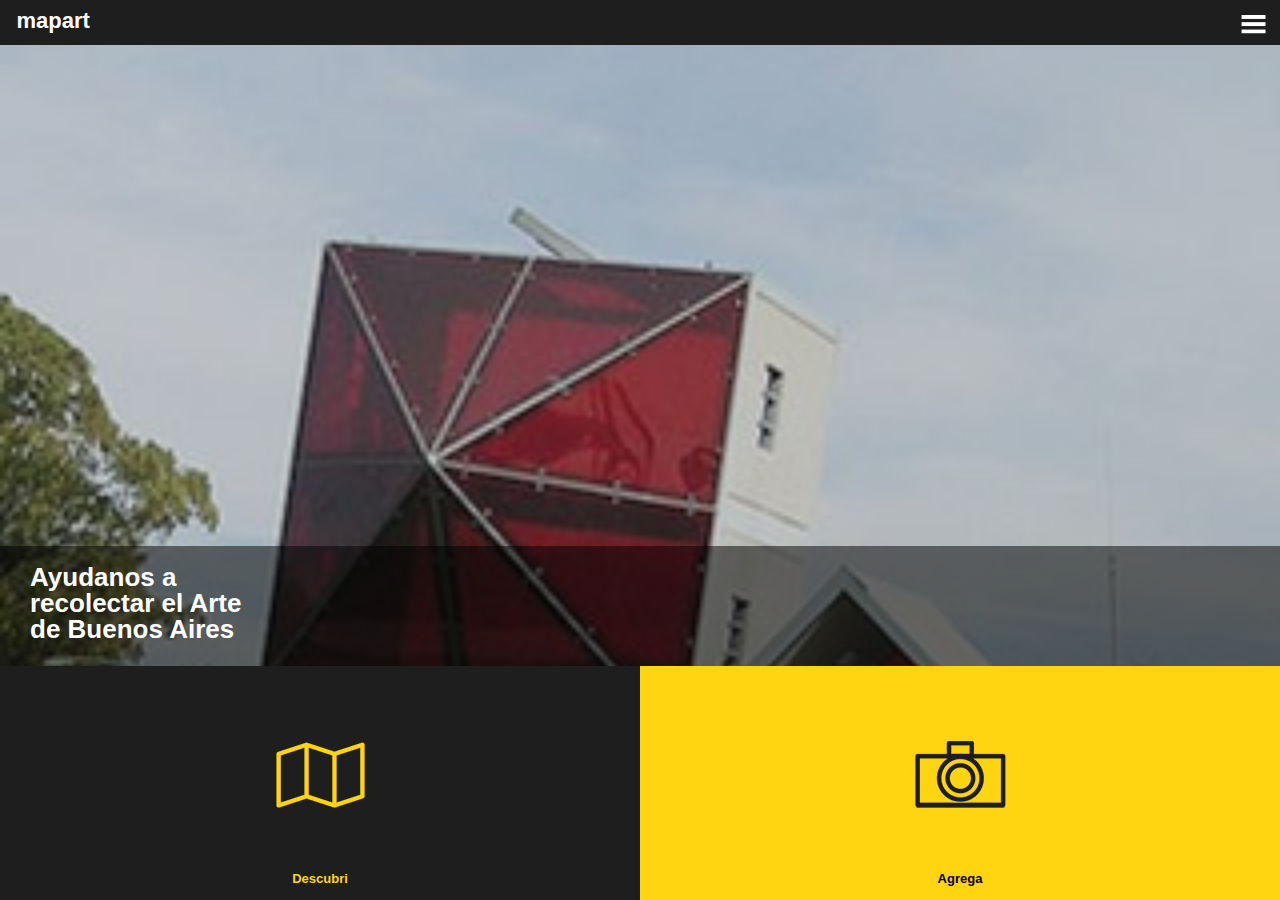
==== commit e2416d95: "another commit to push" ====
--- a/index.html
+++ b/index.html
@@ -34,8 +34,8 @@
   <script src="cordova-2.5.0.js"></script>
   <script src="js/frameworks/angular.min.js"></script>
   <script src="js/frameworks/angular-resource.js"></script>
-  <!-- Remote Debugger!
-  <script src="http://debug.phonegap.com/target/target-script-min.js#123456"></script> -->
+  <!-- Remote Debugger!-->
+  <script src="http://debug.phonegap.com/target/target-script-min.js#gcba"></script>
   <script src="js/libs/moment.min.js"></script>
 
   <script src="js/controllers/main.js"></script>
--- a/css/styles-ui.css
+++ b/css/styles-ui.css
@@ -90,11 +90,15 @@
 }
 
 .main .main-header{
-	height:8%;
 	width: 100%;
 	background-color: #1e1e1e;
 	overflow:hidden;
 	padding-left:16.5px;
+	/*height:7%;*/
+	position: absolute;
+	top: 0;
+	left: 0;
+	z-index: 100;
 } 
 
 .main .main-header h1{
@@ -138,8 +142,10 @@
 .main .content .bg-last-pic {
 	background: url(../img/img-ppal.jpg) no-repeat;
 	width: 100%;
-	height:68.2%;
+	height:74%;
 	position: relative;
+	background-size:100%;
+
 	/*bottom: 80px;*/
 }
 
@@ -177,22 +183,30 @@
 	margin: 0 auto;
 	position: absolute;
 	bottom: 0;
-	height:31.8%;
+	height:26%;
 }
 
 .main .content .content-buttons .menu-button{
 	width: 50%;
-	height: 166px;
-	text-align: center;
-	font-size: 13px;
+	height: 100%;
+	position: relative;
 	background-color: #1e1e1e;
 	border: 0;
 	color: white;
 	cursor: pointer;
-	font-family: Arial;
 	float: left;
 	background-position: 50% 45%;
-	padding-top: 120px;
+	text-align: center;
+}
+
+.main .content .content-buttons .menu-button span{
+	font-size: 13px;
+	font-family: Arial;
+	position: absolute;
+	bottom: 8px;
+	left: 0;
+	width: 100%;
+	text-align: center;
 }
 
 .main .content .content-buttons .menu-button.see-map{
@@ -412,7 +426,7 @@
 }
 
 .container{
-	height:92%;
+	height:100%;
 	position:relative;
 }
 
@@ -474,6 +488,7 @@
 	display:block;
 	padding:28px 0 0 100px;
 	background:url("../img/discover.png") right 28px no-repeat;
+	height:80px;
 }
 
 .discover li a .discover-detail h3{
@@ -493,6 +508,7 @@
 	height: 100%;
 	width:100%;
 	position: relative;
+	overflow:hidden;
 }
 
 .discover-detail .img-detail-content img{
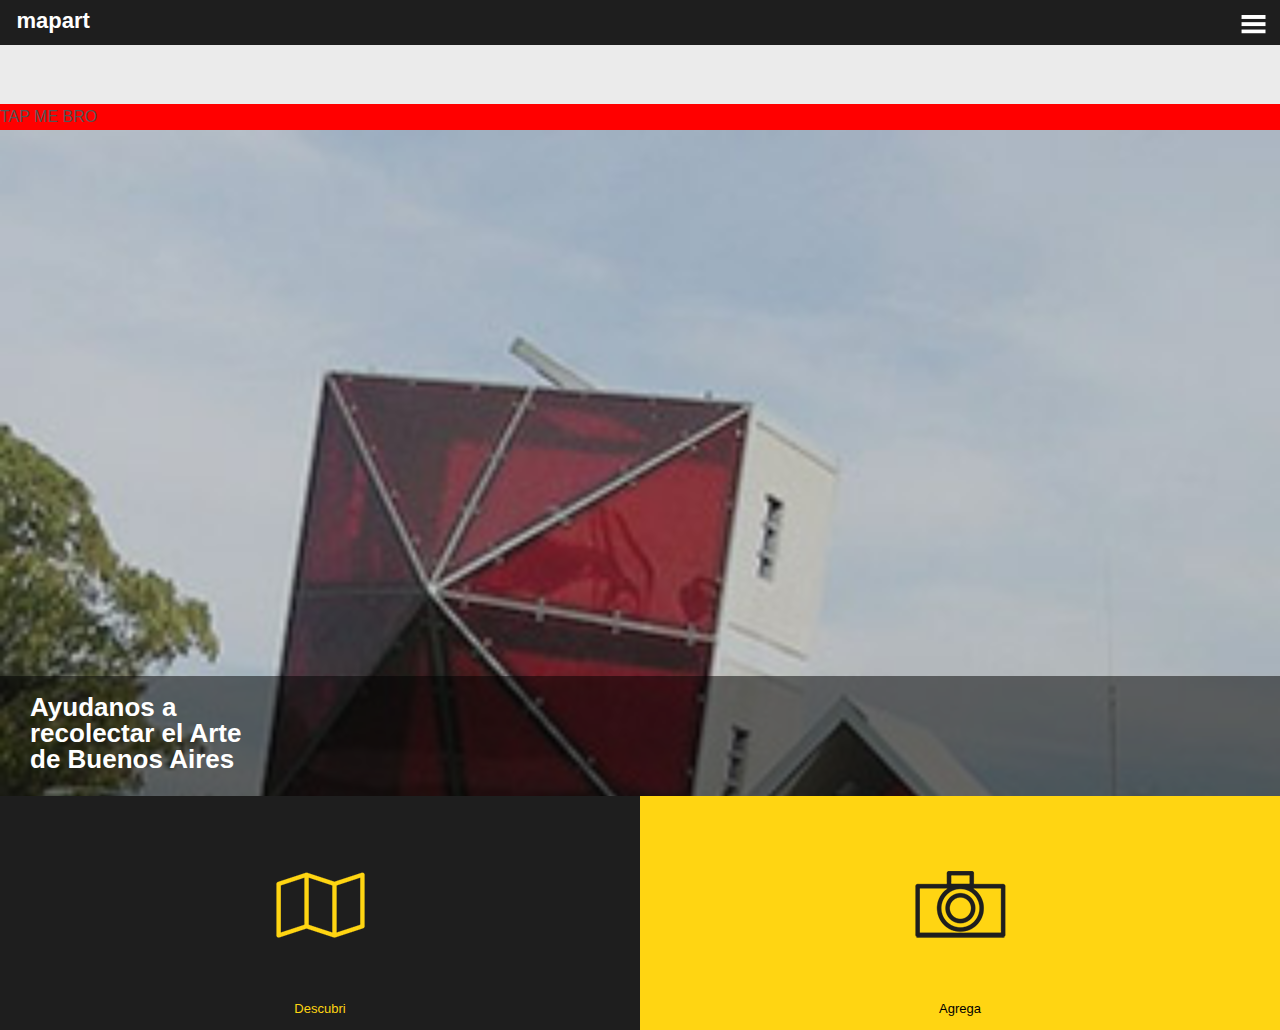
==== commit 66492c90: "another commit to push" ====
--- a/index.html
+++ b/index.html
@@ -33,9 +33,10 @@
 
   <script src="cordova-2.5.0.js"></script>
   <script src="js/frameworks/angular.min.js"></script>
+  <script src="js/frameworks/hammer.min.js"></script>
   <script src="js/frameworks/angular-resource.js"></script>
+  <script src="js/frameworks/angular-hammer.js"></script>
   <!-- Remote Debugger!-->
-  <script src="http://debug.phonegap.com/target/target-script-min.js#gcba"></script>
   <script src="js/libs/moment.min.js"></script>
 
   <script src="js/controllers/main.js"></script>
--- a/css/styles-ui.css
+++ b/css/styles-ui.css
@@ -238,6 +238,7 @@
 .main .content .map-container-general{
 	width: 100%;
 	margin-bottom: 15px;
+	background: #000;
 }
 
 .main .content .tag-container {
@@ -335,7 +336,7 @@
 
 .preview-photo .picture-container{
 	position:relative;
-	height:86%;
+	height:87.1%;
 }
 
 .preview-photo .picture-container .picture-bottom{
@@ -402,60 +403,65 @@
 }
 
 .bottom-buttons .next-button{
-	float:right;
-	display:block;
-	padding:30px 22px 30px 70px;
+	float: right;
+	display: block;
+	padding: 30px 22px 30px 70px;
 }
 
 .bottom-buttons .next-button .caption{
-	color:#1e1e1e;
-	float:left;
-	font-size:18.5px;
-	font-weight:bold;
-	line-height:15px;
-	text-decoration:none;
+	color: #1e1e1e;
+	float: left;
+	font-size: 18.5px;
+	font-weight: bold;
+	line-height: 15px;
+	text-decoration: none;
 }
 
 .bottom-buttons .next-button .arrow{
-	background-image:url("../img/arrow.png");
-	background-size:100%;
-	float:right;
-	margin-left:16px;
-	height:16px;
-	width:10.5px;
+	background-image: url("../img/arrow.png");
+	background-size: 100%;
+	float: right;
+	margin-left: 16px;
+	height: 16px;
+	width: 10.5px;
 }
 
 .container{
-	height:100%;
-	position:relative;
+	height: 100%;
+	position: relative;
 }
 
 /*preview*/
 .preview-photo{
-	background:#000;
+	background: #000;
+	overflow: hidden;
 }
 
 .preview-photo .data-content-position{
-	position:absolute;
-	bottom:0;
-	height:280px;
-	overflow:hidden;
-	width:100%;
+	position: absolute;
+	bottom: 0;
+	height: 280px;
+	overflow: hidden;
+	width: 100%;
+}
+
+.preview-photo .bottom-buttons{
+	height:13%;
 }
 
 .preview-photo .data-content-position .map-container-general img{
-	width:100%;
+	width: 100%;
 }
 
 .preview-photo .data-content-tag{
-	height:217px;
+	height: 210px;
 }
 
 /*discover*/
 .discover .map-discover{
-	width:100%;
-	height:140px;
-	overflow:hidden;
+	width: 100%;
+	height: 140px;
+	overflow: hidden;
 }
 
 .discover .map-discover img{
@@ -463,134 +469,168 @@
 }
 
 .discover ul{
-	background-color:#fff;
+	background-color: #fff;
 }
 
 .discover li{
-	border-bottom:1px solid #ccc;
+	border-bottom: 1px solid #ccc;
 }
 
 .discover li a{
-	height:80px;
-	display:block;
-	overflow:hidden;
+	height: 80px;
+	display: block;
+	overflow: hidden;
 }
 
 .discover li a .discover-img img{
-	float:left;
-	height:80px;
-	width:110px;
-	overflow:hidden;
-	margin-right:10px;
+	float: left;
+	height: 80px;
+	width: 110px;
+	overflow: hidden;
+	margin-right: 10px;
 }
 
 .discover li a .discover-detail{
-	display:block;
-	padding:28px 0 0 100px;
-	background:url("../img/discover.png") right 28px no-repeat;
-	height:80px;
+	display: block;
+	padding: 28px 0 0 100px;
+	background: url("../img/discover.png") right 28px no-repeat;
+	height: 80px;
 }
 
 .discover li a .discover-detail h3{
-	font:bold 15px/15px Arial;
-	text-transform:uppercase;
-	color:#000;
+	font: bold 15px/15px Arial;
+	text-transform: uppercase;
+	color: #000;
 }
 
 .discover li a .discover-detail span{
-	font:bold 15px/15px Arial;
-	display:block;
-	text-transform:uppercase;
-	color:#919191;
+	font: bold 15px/15px Arial;
+	display: block;
+	text-transform: uppercase;
+	color: #919191;
+}
+
+.discover .loading{
+	background-color: red;
+	display: block;
+	width: 100%;
+	height: 100%;
 }
 
 .discover-detail .img-detail-content{
 	height: 100%;
-	width:100%;
+	width: 100%;
 	position: relative;
-	overflow:hidden;
+	overflow: hidden;
 }
 
 .discover-detail .img-detail-content img{
-	height:100%;
+	height: 100%;
 	max-width: none;
 }
 
 .discover-detail .data-content-position{
 	position: absolute;
-	bottom:0;
-	width:100%;
+	bottom: 0;
+	width: 100%;
 }
 
 .discover-detail .data-content-position .data-content-position-info{
 	height: 65px;
-	width:100%;
+	width: 100%;
 	background: rgba(0,0,0,0.8);
-	padding:18px 0 0 25px;
+	padding: 18px 0 0 25px;
 }
 
 .discover-detail .data-content-position h3{
-	font:bold 15px/15px Arial;
-	text-transform:uppercase;
-	color:#ffd512;
-	padding:0 5px 0 0;
+	font: bold 15px/15px Arial;
+	text-transform: uppercase;
+	color: #ffd512;
+	padding: 0 5px 0 0;
 }
 
 .discover-detail .data-content-position span{
-	font:bold 15px/15px Arial;
-	display:block;
-	text-transform:uppercase;
-	color:#fff;
+	font: bold 15px/15px Arial;
+	display: block;
+	text-transform: uppercase;
+	color: #fff;
 }
 
 .discover-detail .data-content-position .bottom-buttons{
-	position:static;
-	background-color:#1e1e1e;
+	position: static;
+	background-color: #1e1e1e;
 }
 
 .discover-detail .data-content-position .bottom-buttons .discover-icon{
-	width:25%;
-	background-image:url("../img/ico-discover.png");
-	background-color:#ffd512;
+	width: 25%;
+	background-image: url("../img/ico-discover.png");
+	background-color: #ffd512;
 	background-size: 150%;
 }
 
 .discover-detail .data-content-position .bottom-buttons a{
-	width:25%;
-	height:75px;
-	display:block;
-	text-indent:-9999px;
-	float:left;
+	width: 25%;
+	height: 75px;
+	display: block;
+	text-indent: -9999px;
+	float: left;
 	background-size: 150%;
 	background-position: center;
 }
 
 .discover-detail .data-content-position .bottom-buttons a.map{
-	background-image:url("../img/ico-map.png");
+	background-image: url("../img/ico-map.png");
 }
 
 .discover-detail .data-content-position .bottom-buttons a.list{
-	background-image:url("../img/ico-list.png");
+	background-image: url("../img/ico-list.png");
 }
 
 .discover-detail .data-content-position .bottom-buttons a.take-picture{
-	background-image:url("../img/ico-takepicture.png");
+	background-image: url("../img/ico-takepicture.png");
+}
+
+/*finish-view*/
+.finish-view .img-finish{
+	height: 74%;
+	width: 100%;
+	overflow: hidden;
+	position: relative;
+}
+
+.main .finish-view .img-finish .fin-module{
+	position: absolute;
+	bottom: 0;
+	width: 100%;
+	background: rgba(0, 0, 0, 0.8);
+	height: 110px;
+	padding: 23px 15px 0;
+}
+
+.main .finish-view .img-finish .fin-module p{
+	position: static;
+}
+
+.main .finish-view .img-finish .fin-module span{
+	position: static;
+	display: block;
+	padding: 5px 0 0;
 }
 
 @media screen and (min-width: 480px) and (max-width: 640px){
 
 	.main .main-header{
-		height:14%;
+		height: 14%;
 	}
 	.main .content .bg-last-pic{
-		background-size:100% auto;
-		background-position:center;
+		background-size: 100% auto;
+		background-position: center;
 	}
 	.main .content .bg-last-pic .welcome-txt{
-		height:100px;
+		height: 100px;
 	}
 	.main .content .bg-last-pic p{
-		width:300px;
+		width: 300px;
 	}
 
 }
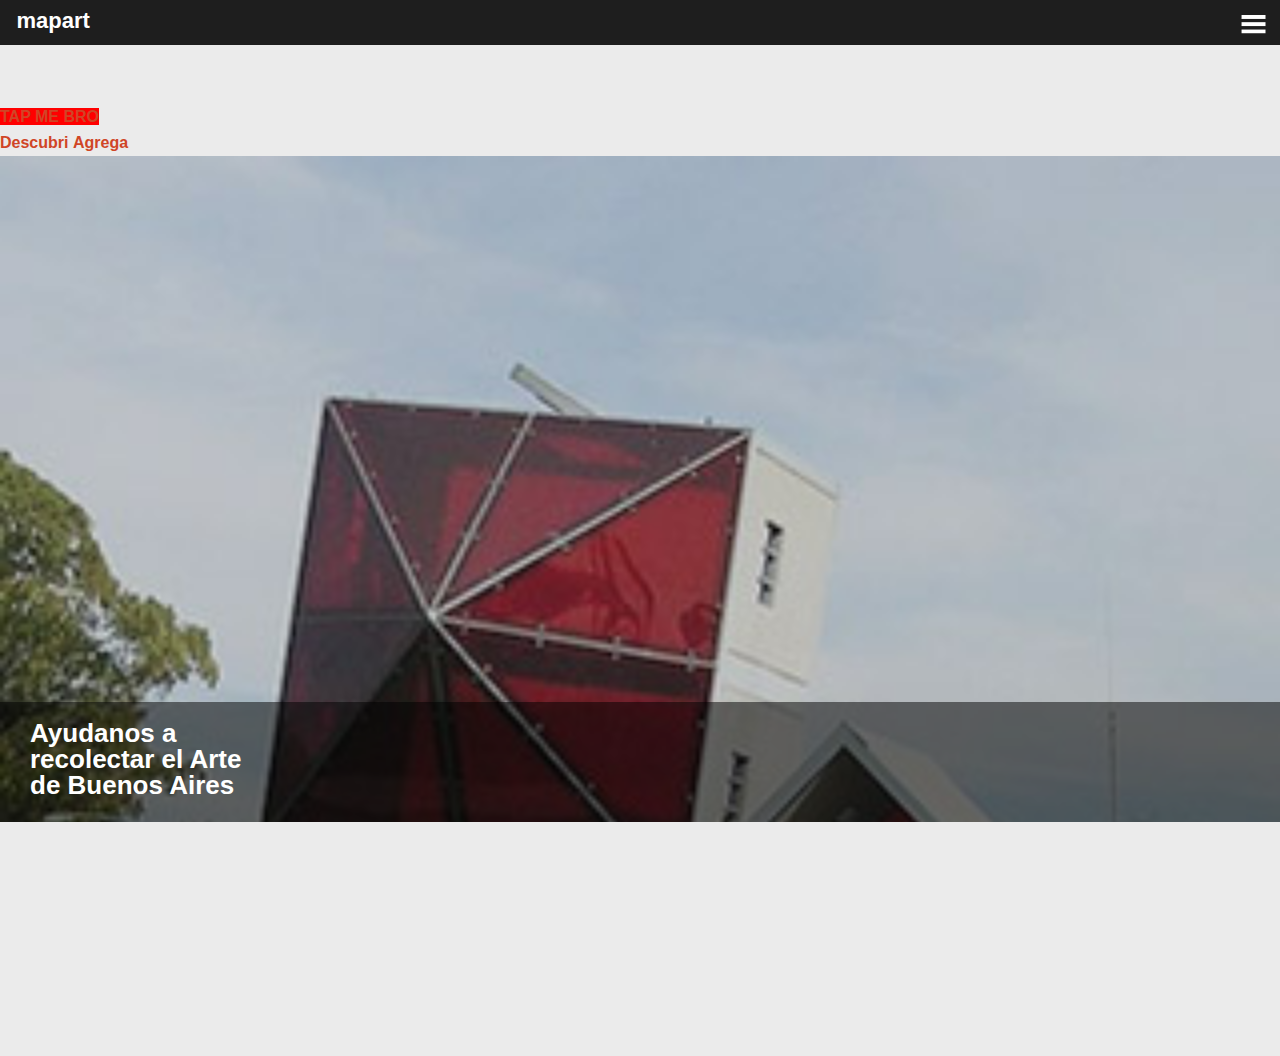
==== commit a25767a4: "another commit to push" ====
--- a/index.html
+++ b/index.html
@@ -33,9 +33,7 @@
 
   <script src="cordova-2.5.0.js"></script>
   <script src="js/frameworks/angular.min.js"></script>
-  <script src="js/frameworks/hammer.min.js"></script>
   <script src="js/frameworks/angular-resource.js"></script>
-  <script src="js/frameworks/angular-hammer.js"></script>
   <!-- Remote Debugger!-->
   <script src="js/libs/moment.min.js"></script>
 
--- a/css/styles-ui.css
+++ b/css/styles-ui.css
@@ -385,7 +385,7 @@
 	display:block;
 	float:left;
 	font-size:0;
-	height:75px;
+	height:100%;
 	width:108px;
 	text-indent: -9999px;
 }
@@ -615,6 +615,12 @@
 	position: static;
 	display: block;
 	padding: 5px 0 0;
+}
+
+/*maps*/
+.img-detail-content .maps{
+	width: 100%;
+	height: 100%;
 }
 
 @media screen and (min-width: 480px) and (max-width: 640px){
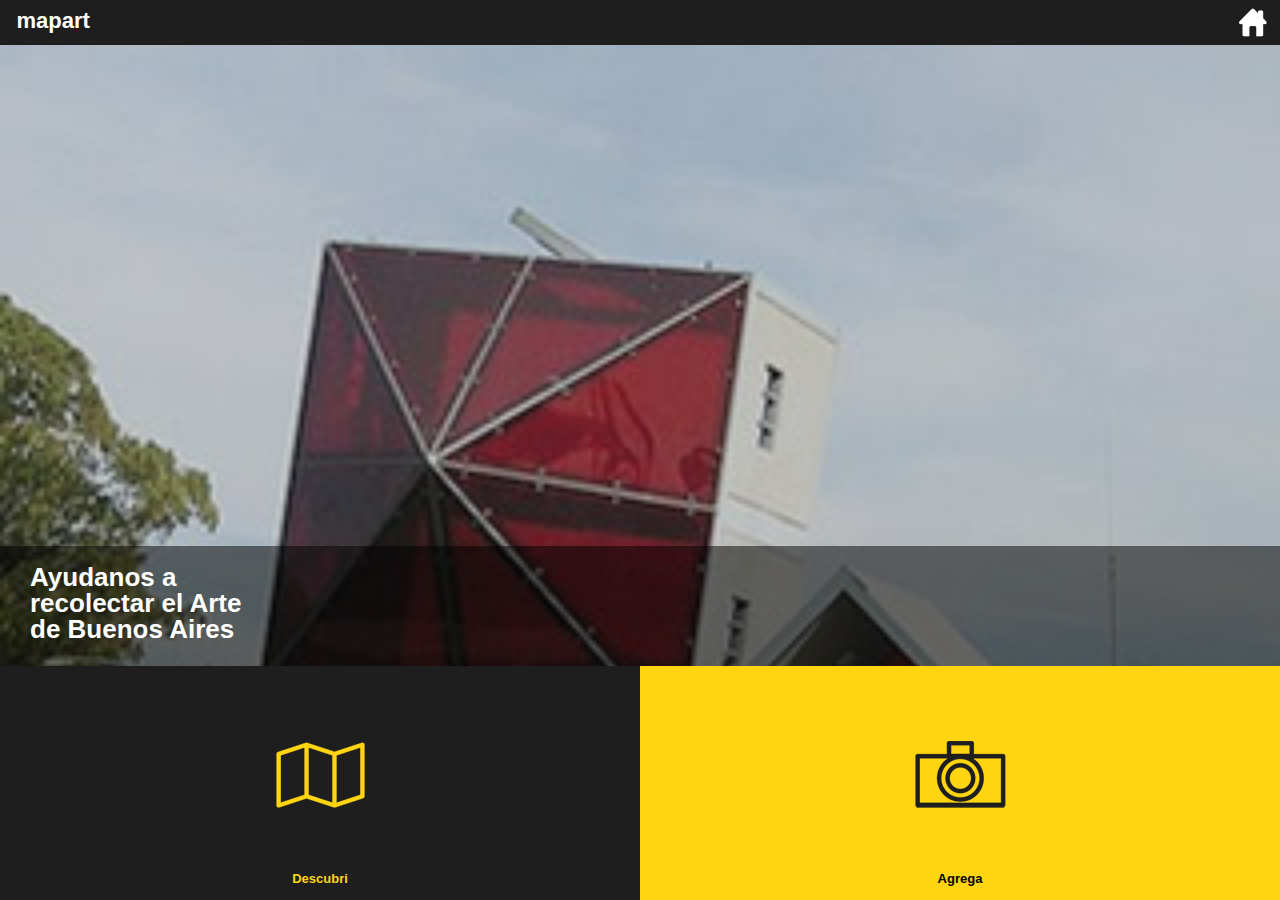
==== commit 1d4b4660: "another commit to push" ====
--- a/index.html
+++ b/index.html
@@ -1,11 +1,7 @@
 <!doctype html>
-<!--[if lt IE 7]>      <html class="no-js lt-ie9 lt-ie8 lt-ie7"> <![endif]-->
-<!--[if IE 7]>         <html class="no-js lt-ie9 lt-ie8"> <![endif]-->
-<!--[if IE 8]>         <html class="no-js lt-ie9"> <![endif]-->
-<!--[if gt IE 8]><!--> <html class="no-js"> <!--<![endif]-->
 <head>
   <meta charset="utf-8"/>
-  <meta http-equiv="X-UA-Compatible" content="IE=edge,chrome=1"/>
+  <meta http-equiv="X-UA-Compatible" content="chrome=1"/>
   <title></title>
   <meta name="description" content="">
   <meta name="viewport" content="width=device-width">
--- a/css/styles-ui.css
+++ b/css/styles-ui.css
@@ -462,6 +462,7 @@
 	width: 100%;
 	height: 140px;
 	overflow: hidden;
+	background: url("../img/ico-loading.gif") center no-repeat;
 }
 
 .discover .map-discover img{
@@ -621,6 +622,7 @@
 .img-detail-content .maps{
 	width: 100%;
 	height: 100%;
+	background: url("../img/ico-loading.gif") center no-repeat;
 }
 
 @media screen and (min-width: 480px) and (max-width: 640px){
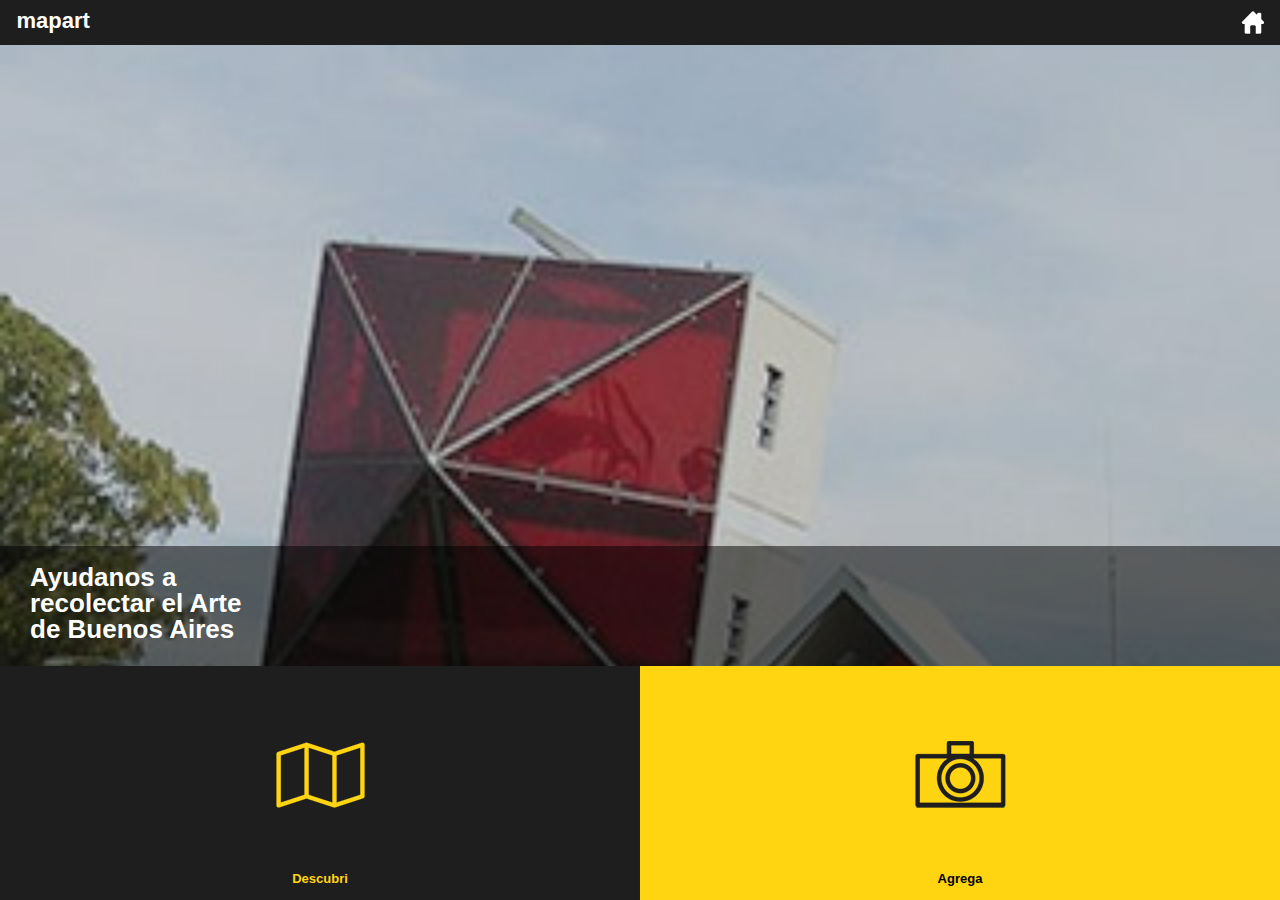
==== commit 5694ba9b: "another commit to push" ====
--- a/index.html
+++ b/index.html
@@ -32,6 +32,7 @@
   <script src="js/frameworks/angular-resource.js"></script>
   <!-- Remote Debugger!-->
   <script src="js/libs/moment.min.js"></script>
+  <script src="js/libs/time.js"></script>
 
   <script src="js/controllers/main.js"></script>
   <script src="js/controllers/discover.js"></script>
--- a/css/styles-ui.css
+++ b/css/styles-ui.css
@@ -36,7 +36,7 @@
 }
 
 .finish-photo {
-	height: 100%;
+	width: 100%;
 	max-width:none;
 }
 
@@ -237,8 +237,7 @@
 /*General Map BEGIN*/
 .main .content .map-container-general{
 	width: 100%;
-	margin-bottom: 15px;
-	background: #000;
+	background: #000 url("../img/ico-loading-black.gif") center no-repeat;
 }
 
 .main .content .tag-container {
@@ -329,77 +328,85 @@
 /* TAKE PHOTO */
 
 .preview-photo .photo{
-	display:block;
-	height:100%;
+	display: block;
+	width: 100%;
 	max-width: none;
 }
 
 .preview-photo .picture-container{
 	position:relative;
-	height:87.1%;
+	height: 87.1%;
+	/*padding-top: 45px;*/
+}
+
+.preview-photo .picture-container .loading{
+	height: 100%;
+	width: 100%;
+	background: #000 url("../img/ico-loading-black.gif") center no-repeat;
+	text-indent: -9999px;
 }
 
 .preview-photo .picture-container .picture-bottom{
-	width:100%;
+	width: 100%;
 }
 .preview-photo .picture-container .picture-bottom .caption{
-	background:rgba(0,0,0,0.8);
-	color:#FFF;
-	font-size:23px;
-	font-weight:bold;
-	padding:20px;
+	background: rgba(0,0,0,0.8);
+	color: #FFF;
+	font-size: 23px;
+	font-weight: bold;
+	padding: 20px;
 }
 .tag-photo{
-	background:#000;
-	padding:25px;
+	background: #000;
+	padding: 25px;
 }
 .tag-photo h1{
-	color:#FFF;
-	font-size:16px;
-	font-weight:bold;
-	margin-bottom:18px;
+	color: #FFF;
+	font-size: 16px;
+	font-weight: bold;
+	margin-bottom: 18px;
 }
 .tag-photo input[type="text"]{
-	background:#FFF;
-	border:none;
-	color:#FFD200;
-	font-family:Helvetica;
-	font-size:35px;
-	height:45px;
-	padding:10px;
-	width:100%;
+	background: #FFF;
+	border: none;
+	color: #FFD200;
+	font-family: Helvetica;
+	font-size: 35px;
+	height: 45px;
+	padding: 10px;
+	width: 100%;
 }
 .bottom-buttons{
-	background:#ffd512;
-	height:75px;
-	overflow:hidden;
-	width:100%;
-	position:absolute;
-	bottom:0;
+	background: #ffd512;
+	height: 75px;
+	overflow: hidden;
+	width: 100%;
+	position: absolute;
+	bottom: 0;
 }
 
 .bottom-buttons .big-button{
-	background-color:#1e1e1e;
-	background-position:center center;
-	background-size:100%;
-	display:block;
-	float:left;
-	font-size:0;
-	height:100%;
-	width:108px;
+	background-color: #1e1e1e;
+	background-position: center;
+	background-size: 100%;
+	display: block;
+	float: left;
+	font-size: 0;
+	height: 100%;
+	width: 108px;
 	text-indent: -9999px;
 }
 
 .bottom-buttons .big-button.photo{
-	background-image:url("../img/photo.png");
+	background-image: url("../img/photo.png");
 }
 
 .bottom-buttons .big-button.art{
-	background-image:url("../img/art.png");
+	background-image: url("../img/art.png");
 }
 
 .bottom-buttons .geo-button{
-	background-image:url("../img/geo.png");
+	background-image: url("../img/geo.png");
 }
 
 .bottom-buttons .next-button{
@@ -435,6 +442,7 @@
 .preview-photo{
 	background: #000;
 	overflow: hidden;
+	padding-top:45px;
 }
 
 .preview-photo .data-content-position{
@@ -481,6 +489,7 @@
 	height: 80px;
 	display: block;
 	overflow: hidden;
+	cursor: pointer;
 }
 
 .discover li a .discover-img img{
@@ -537,24 +546,33 @@
 }
 
 .discover-detail .data-content-position .data-content-position-info{
-	height: 65px;
 	width: 100%;
 	background: rgba(0,0,0,0.8);
-	padding: 18px 0 0 25px;
+	padding: 18px 0 18px 25px;
 }
 
 .discover-detail .data-content-position h3{
 	font: bold 15px/15px Arial;
 	text-transform: uppercase;
 	color: #ffd512;
-	padding: 0 5px 0 0;
+	padding: 0 0 5px;
 }
 
 .discover-detail .data-content-position span{
-	font: bold 15px/15px Arial;
+	font: bold 15px/18px Arial;
 	display: block;
 	text-transform: uppercase;
 	color: #fff;
+}
+
+.discover-detail .data-content-position span.data-min{
+	font: bold 11px/16px Arial;
+}
+
+.discover-detail .data-content-position span.data-min .data-min-minutes{
+	font: normal 11px/16px Arial;
+	display: inline;
+	text-transform: lowercase;
 }
 
 .discover-detail .data-content-position .bottom-buttons{
@@ -597,6 +615,7 @@
 	width: 100%;
 	overflow: hidden;
 	position: relative;
+	padding-top: 45px;
 }
 
 .main .finish-view .img-finish .fin-module{
